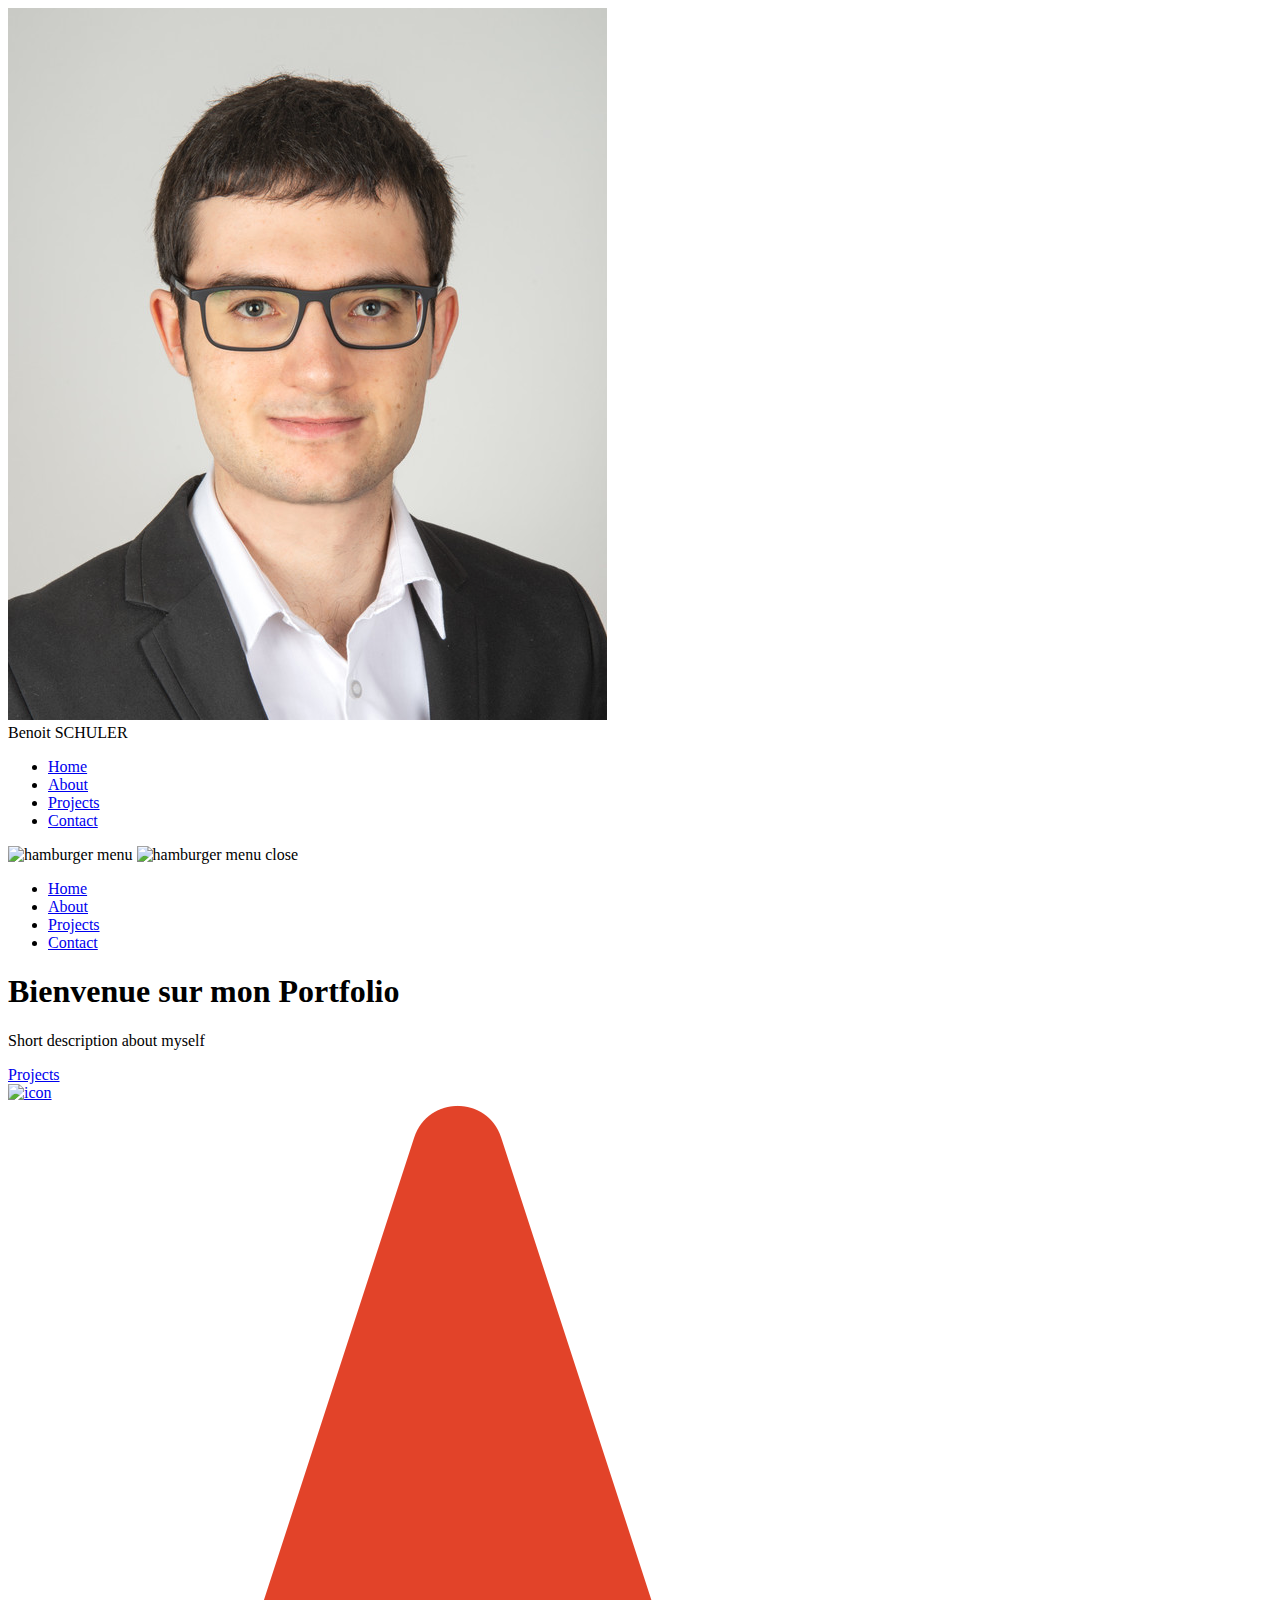
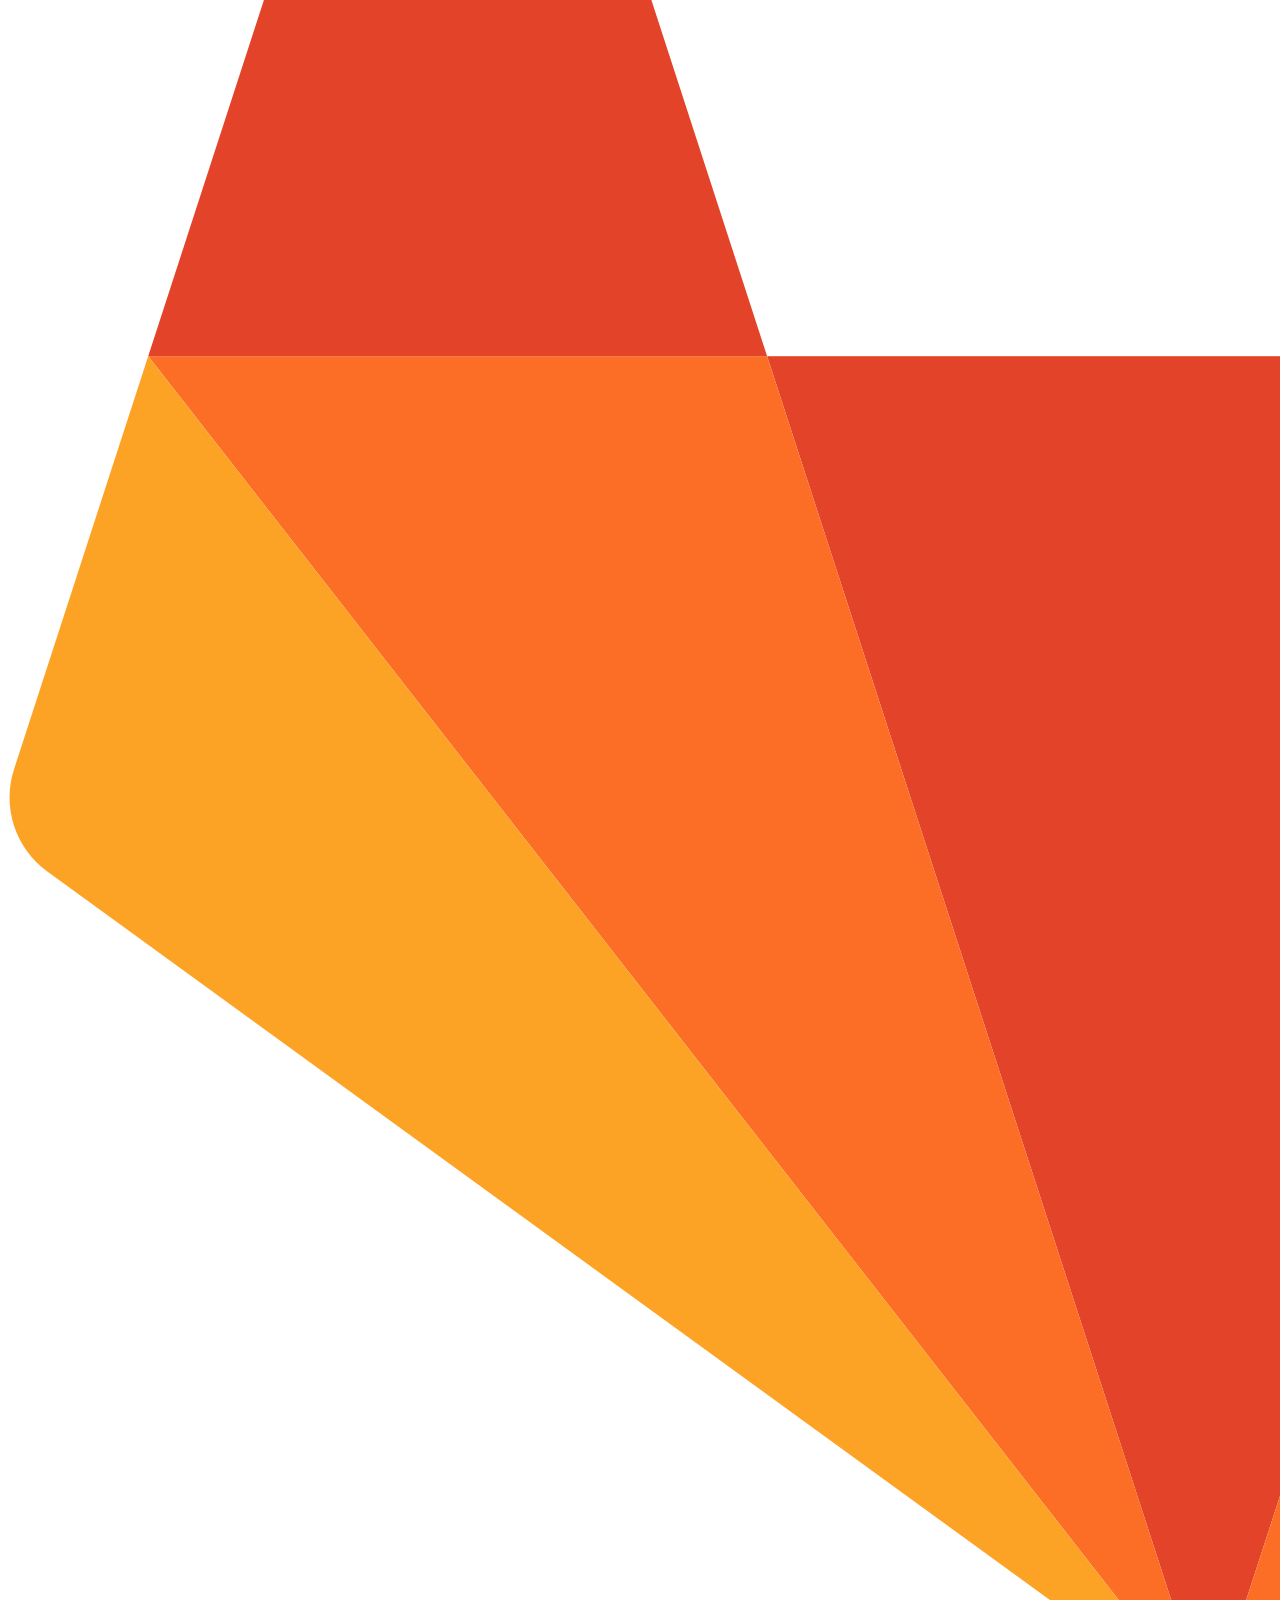
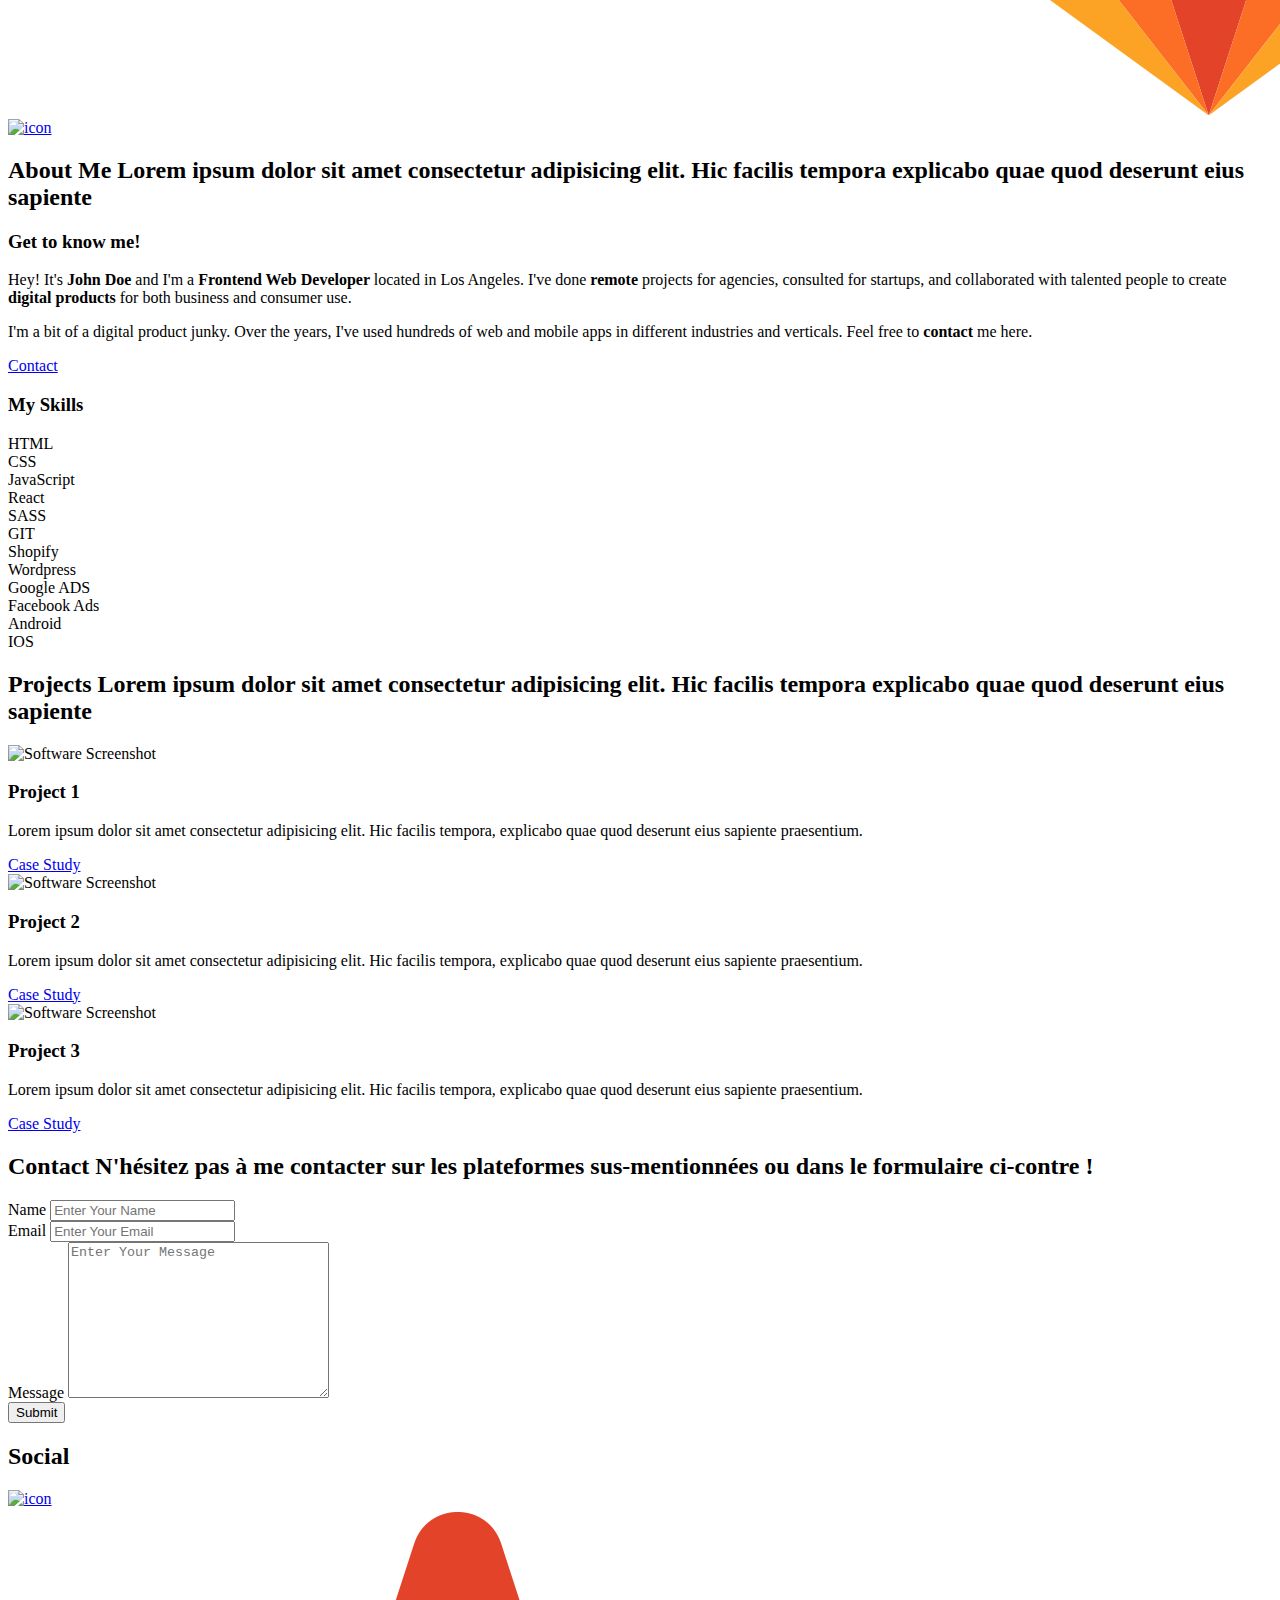
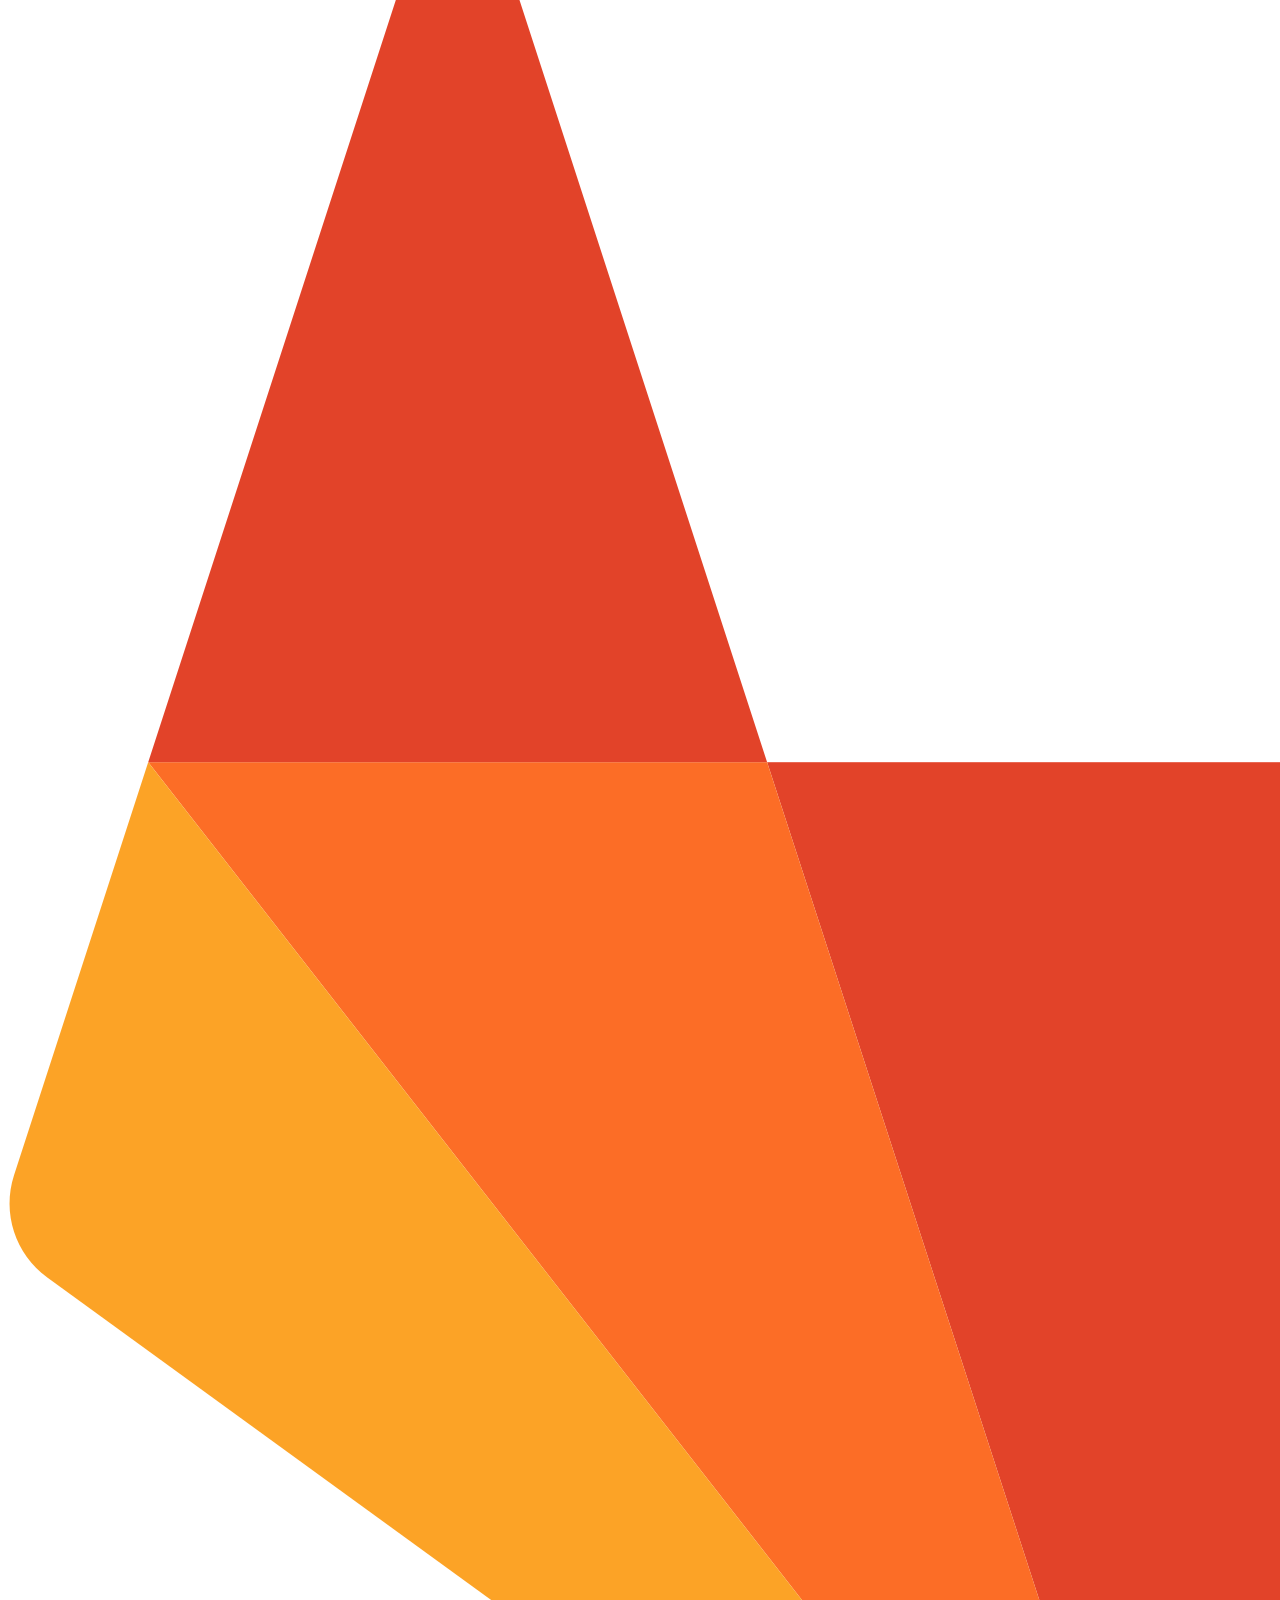
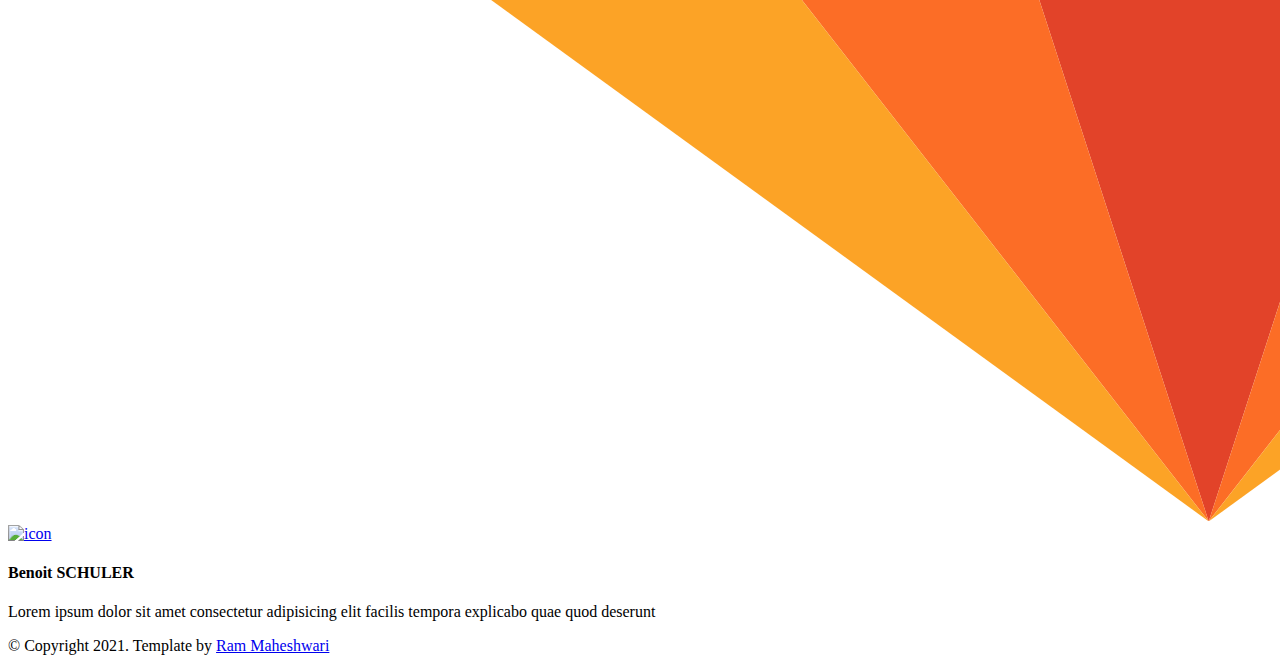
==== index.html @ 52de77e7 "Retrieve images" ====
<!DOCTYPE html>
<html lang="en">
  <head>
    <meta charset="UTF-8" />
    <meta name="viewport" content="width=device-width, initial-scale=1.0" />
    <meta http-equiv="X-UA-Compatible" content="ie=edge" />
    <title>Dopefolio</title>
    <meta name="description" content="Portfolio Template for Developer" />

    <link rel="stylesheet" href="css/style.css" />

    <link rel="preconnect" href="https://fonts.googleapis.com" />
    <link rel="preconnect" href="https://fonts.gstatic.com" crossorigin />
    <link
      href="https://fonts.googleapis.com/css2?family=Source+Sans+Pro:wght@400;600;700;900&display=swap"
      rel="stylesheet"
    />
  </head>
  <body>
    <header class="header">
      <div class="header__content">
        <div class="header__logo-container">
          <div class="header__logo-img-cont">
            <img
              src="./assets/png/benoit-schuler.png"
              alt="Ram Maheshwari Logo Image"
              class="header__logo-img"
            />
          </div>
          <span class="header__logo-sub">Benoit SCHULER</span>
        </div>
        <div class="header__main">
          <ul class="header__links">
            <li class="header__link-wrapper">
              <a href="./index.html" class="header__link"> Home </a>
            </li>
            <li class="header__link-wrapper">
              <a href="./index.html#about" class="header__link">About </a>
            </li>
            <li class="header__link-wrapper">
              <a href="./index.html#projects" class="header__link">
                Projects
              </a>
            </li>
            <li class="header__link-wrapper">
              <a href="./index.html#contact" class="header__link"> Contact </a>
            </li>
          </ul>
          <div class="header__main-ham-menu-cont">
            <img
              src="./assets/svg/ham-menu.svg"
              alt="hamburger menu"
              class="header__main-ham-menu"
            />
            <img
              src="./assets/svg/ham-menu-close.svg"
              alt="hamburger menu close"
              class="header__main-ham-menu-close d-none"
            />
          </div>
        </div>
      </div>
      <div class="header__sm-menu">
        <div class="header__sm-menu-content">
          <ul class="header__sm-menu-links">
            <li class="header__sm-menu-link">
              <a href="./index.html"> Home </a>
            </li>

            <li class="header__sm-menu-link">
              <a href="./index.html#about"> About </a>
            </li>

            <li class="header__sm-menu-link">
              <a href="./index.html#projects"> Projects </a>
            </li>

            <li class="header__sm-menu-link">
              <a href="./index.html#contact"> Contact </a>
            </li>
          </ul>
        </div>
      </div>
    </header>
    <section class="home-hero">
      <div class="home-hero__content">
        <h1 class="heading-primary">Bienvenue sur mon Portfolio</h1>
        <div class="home-hero__info">
          <p class="text-primary">
            Short description about myself
          </p>
        </div>
        <div class="home-hero__cta">
          <a href="./#projects" class="btn btn--bg">Projects</a>
        </div>
      </div>
      <div class="home-hero__socials">
        <div class="home-hero__social">
          <a href="https://www.linkedin.com/in/benoit-schuler/" class="home-hero__social-icon-link">
            <img
              src="./assets/png/linkedin-ico.png"
              alt="icon"
              class="home-hero__social-icon"
            />
          </a>
        </div>
        <div class="home-hero__social">
          <a href="https://gitlab.com/bschuler" class="home-hero__social-icon-link">
            <img
              src="./assets/png/gitlab-ico.png"
              alt="icon"
              class="home-hero__social-icon"
            />
          </a>
        </div>
        <div class="home-hero__social">
          <a href="https://github.com/Dracosinus" class="home-hero__social-icon-link">
            <img
              src="./assets/png/github-ico.png"
              alt="icon"
              class="home-hero__social-icon"
            />
          </a>
        </div>                  
      </div>
      <div class="home-hero__mouse-scroll-cont">
        <div class="mouse"></div>
      </div>
    </section>
    <section id="about" class="about sec-pad">
      <div class="main-container">
        <h2 class="heading heading-sec heading-sec__mb-med">
          <span class="heading-sec__main">About Me</span>
          <span class="heading-sec__sub">
            Lorem ipsum dolor sit amet consectetur adipisicing elit. Hic facilis
            tempora explicabo quae quod deserunt eius sapiente
          </span>
        </h2>
        <div class="about__content">
          <div class="about__content-main">
            <h3 class="about__content-title">Get to know me!</h3>
            <div class="about__content-details">
              <p class="about__content-details-para">
                Hey! It's
                <strong>John Doe</strong>
                and I'm a <strong> Frontend Web Developer </strong> located in
                Los Angeles. I've done
                <strong> remote </strong>
                projects for agencies, consulted for startups, and collaborated
                with talented people to create
                <strong>digital products </strong>
                for both business and consumer use.
              </p>
              <p class="about__content-details-para">
                I'm a bit of a digital product junky. Over the years, I've used
                hundreds of web and mobile apps in different industries and
                verticals. Feel free to
                <strong>contact</strong> me here.
              </p>
            </div>
            <a href="./#contact" class="btn btn--med btn--theme dynamicBgClr"
              >Contact</a
            >
          </div>
          <div class="about__content-skills">
            <h3 class="about__content-title">My Skills</h3>
            <div class="skills">
              <div class="skills__skill">HTML</div>
              <div class="skills__skill">CSS</div>
              <div class="skills__skill">JavaScript</div>
              <div class="skills__skill">React</div>
              <div class="skills__skill">SASS</div>
              <div class="skills__skill">GIT</div>
              <div class="skills__skill">Shopify</div>
              <div class="skills__skill">Wordpress</div>
              <div class="skills__skill">Google ADS</div>
              <div class="skills__skill">Facebook Ads</div>
              <div class="skills__skill">Android</div>
              <div class="skills__skill">IOS</div>
            </div>
          </div>
        </div>
      </div>
    </section>
    <section id="projects" class="projects sec-pad">
      <div class="main-container">
        <h2 class="heading heading-sec heading-sec__mb-bg">
          <span class="heading-sec__main">Projects</span>
          <span class="heading-sec__sub">
            Lorem ipsum dolor sit amet consectetur adipisicing elit. Hic facilis
            tempora explicabo quae quod deserunt eius sapiente
          </span>
        </h2>

        <div class="projects__content">
          <div class="projects__row">
            <div class="projects__row-img-cont">
              <img
                src="./assets/jpeg/project-mockup-example.jpeg"
                alt="Software Screenshot"
                class="projects__row-img"
                loading="lazy"
              />
            </div>
            <div class="projects__row-content">
              <h3 class="projects__row-content-title">Project 1</h3>
              <p class="projects__row-content-desc">
                Lorem ipsum dolor sit amet consectetur adipisicing elit. Hic
                facilis tempora, explicabo quae quod deserunt eius sapiente
                praesentium.
              </p>
              <a
                href="./project-1.html"
                class="btn btn--med btn--theme dynamicBgClr"
                target="_blank"
                >Case Study</a
              >
            </div>
          </div>
          <div class="projects__row">
            <div class="projects__row-img-cont">
              <img
                src="./assets/jpeg/project-mockup-example.jpeg"
                alt="Software Screenshot"
                class="projects__row-img"
                loading="lazy"
              />
            </div>
            <div class="projects__row-content">
              <h3 class="projects__row-content-title">Project 2</h3>
              <p class="projects__row-content-desc">
                Lorem ipsum dolor sit amet consectetur adipisicing elit. Hic
                facilis tempora, explicabo quae quod deserunt eius sapiente
                praesentium.
              </p>
              <a
                href="./project-2.html"
                class="btn btn--med btn--theme dynamicBgClr"
                target="_blank"
                >Case Study</a
              >
            </div>
          </div>
          <div class="projects__row">
            <div class="projects__row-img-cont">
              <img
                src="./assets/jpeg/project-mockup-example.jpeg"
                alt="Software Screenshot"
                class="projects__row-img"
                loading="lazy"
              />
            </div>
            <div class="projects__row-content">
              <h3 class="projects__row-content-title">Project 3</h3>
              <p class="projects__row-content-desc">
                Lorem ipsum dolor sit amet consectetur adipisicing elit. Hic
                facilis tempora, explicabo quae quod deserunt eius sapiente
                praesentium.
              </p>
              <a
                href="./project-3.html"
                class="btn btn--med btn--theme dynamicBgClr"
                target="_blank"
                >Case Study</a
              >
            </div>
          </div>
        </div>
      </div>
    </section>
    <section id="contact" class="contact sec-pad dynamicBg">
      <div class="main-container">
        <h2 class="heading heading-sec heading-sec__mb-med">
          <span class="heading-sec__main heading-sec__main--lt">Contact</span>
          <span class="heading-sec__sub heading-sec__sub--lt">
            N'hésitez pas à me contacter sur les plateformes sus-mentionnées ou dans le formulaire ci-contre !
          </span>
        </h2>
        <div class="contact__form-container">
          <form action="#" class="contact__form">
            <div class="contact__form-field">
              <label class="contact__form-label" for="name">Name</label>
              <input
                required
                placeholder="Enter Your Name"
                type="text"
                class="contact__form-input"
                name="name"
                id="name"
              />
            </div>
            <div class="contact__form-field">
              <label class="contact__form-label" for="email">Email</label>
              <input
                required
                placeholder="Enter Your Email"
                type="text"
                class="contact__form-input"
                name="email"
                id="email"
              />
            </div>
            <div class="contact__form-field">
              <label class="contact__form-label" for="message">Message</label>
              <textarea
                required
                cols="30"
                rows="10"
                class="contact__form-input"
                placeholder="Enter Your Message"
                name="message"
                id="message"
              ></textarea>
            </div>
            <button type="submit" class="btn btn--theme contact__btn">
              Submit
            </button>
          </form>
        </div>
      </div>
    </section>
    <footer class="main-footer">
      <div class="main-container">
        <div class="main-footer__upper">
          <div class="main-footer__row main-footer__row-1">
            <h2 class="heading heading-sm main-footer__heading-sm">
              <span>Social</span>
            </h2>
            <div class="main-footer__social-cont">
              <a target="_blank" rel="noreferrer" href="https://www.linkedin.com/in/benoit-schuler/">
                <img
                  class="main-footer__icon"
                  src="./assets/png/linkedin-ico.png"
                  alt="icon"
                />
              </a>
              <a target="_blank" rel="noreferrer" href="https://gitlab.com/bschuler">
                <img
                  class="main-footer__icon"
                  src="./assets/png/gitlab-ico.png"
                  alt="icon"
                />
              </a>
              <a target="_blank" rel="noreferrer" href="https://github.com/Dracosinus">
                <img
                  class="main-footer__icon"
                  src="./assets/png/github-ico.png"
                  alt="icon"
                />
              </a>
            </div>
          </div>
          <div class="main-footer__row main-footer__row-2">
            <h4 class="heading heading-sm text-lt">Benoit SCHULER</h4>
            <p class="main-footer__short-desc">
              Lorem ipsum dolor sit amet consectetur adipisicing elit facilis
              tempora explicabo quae quod deserunt
            </p>
          </div>
        </div>

        <!-- If you give me some credit or shoutout here by linking to my website, then it will be a big thing for me and will help me a lot :) -->
        <div class="main-footer__lower">
          &copy; Copyright 2021. Template by
          <a rel="noreferrer" target="_blank" href="https://rammaheshwari.com"
            >Ram Maheshwari</a
          >
        </div>
      </div>
    </footer>

    <script src="./index.js"></script>
  </body>
</html>
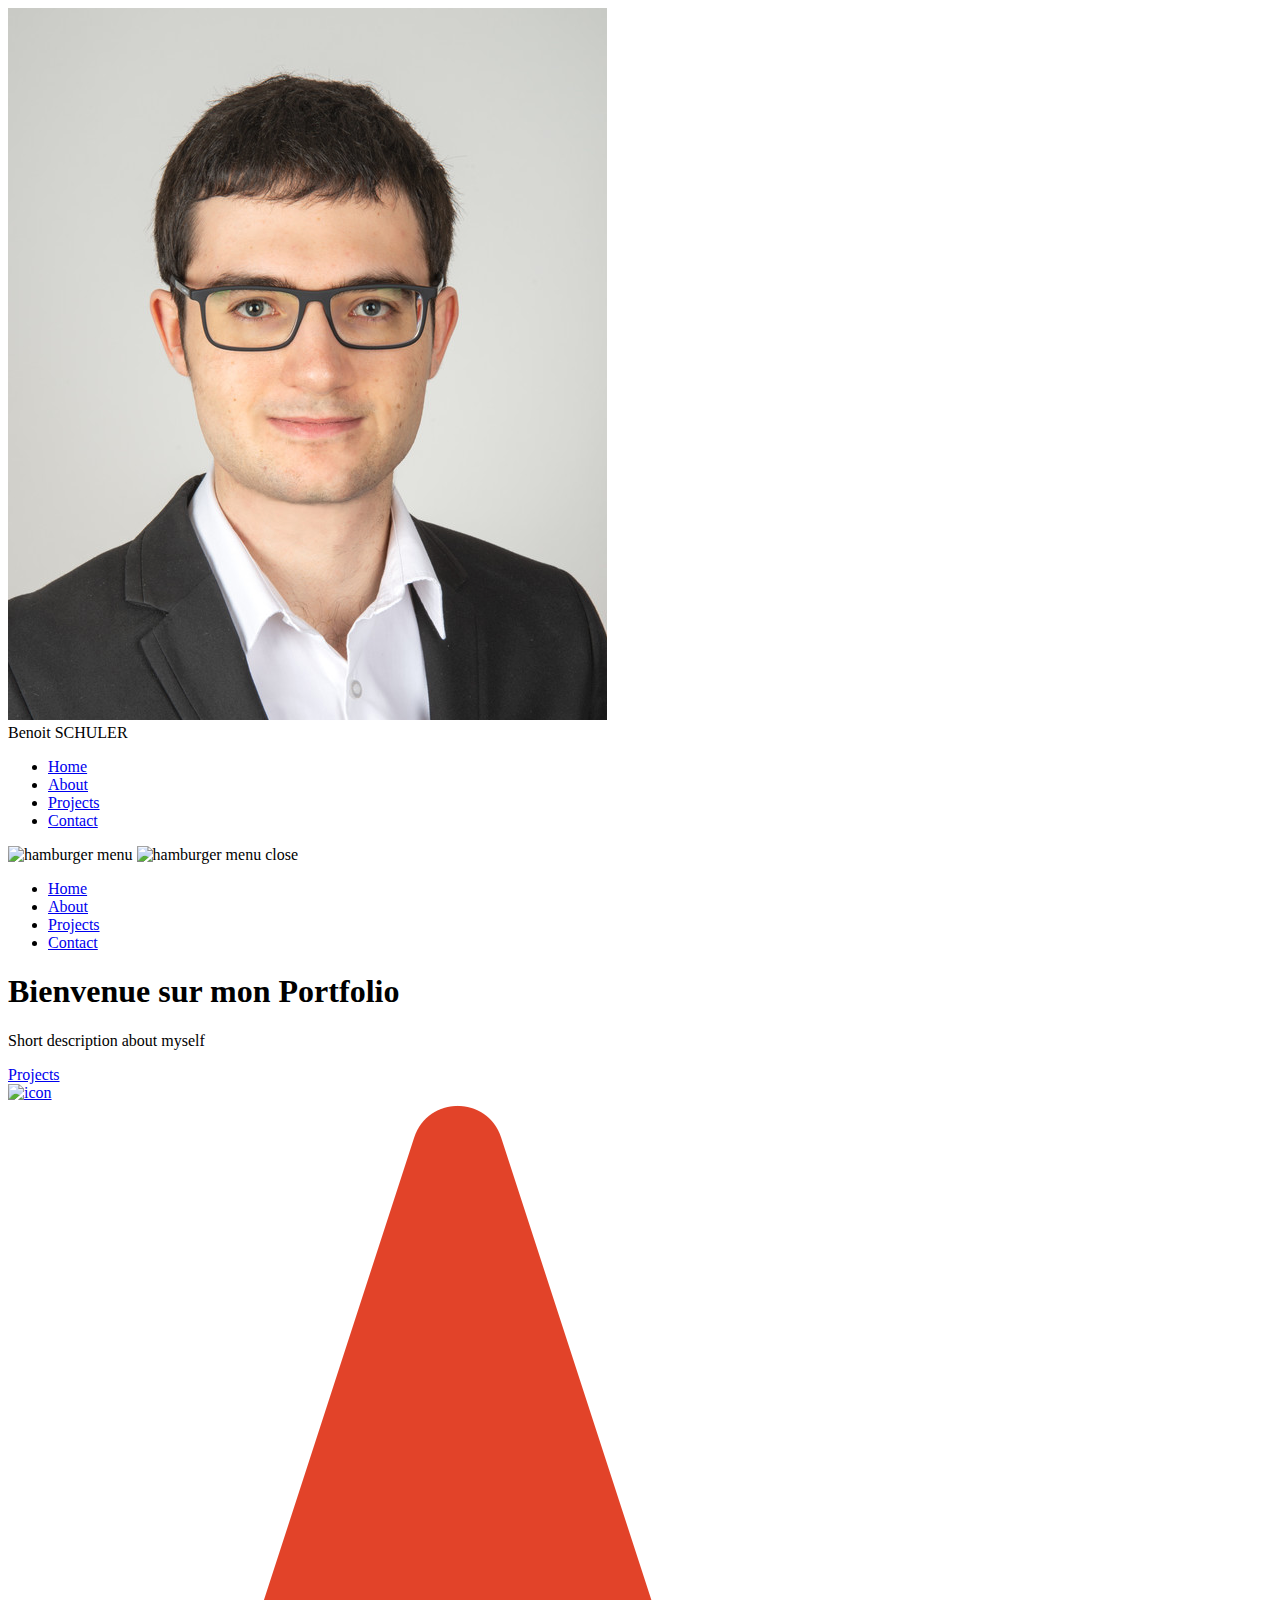
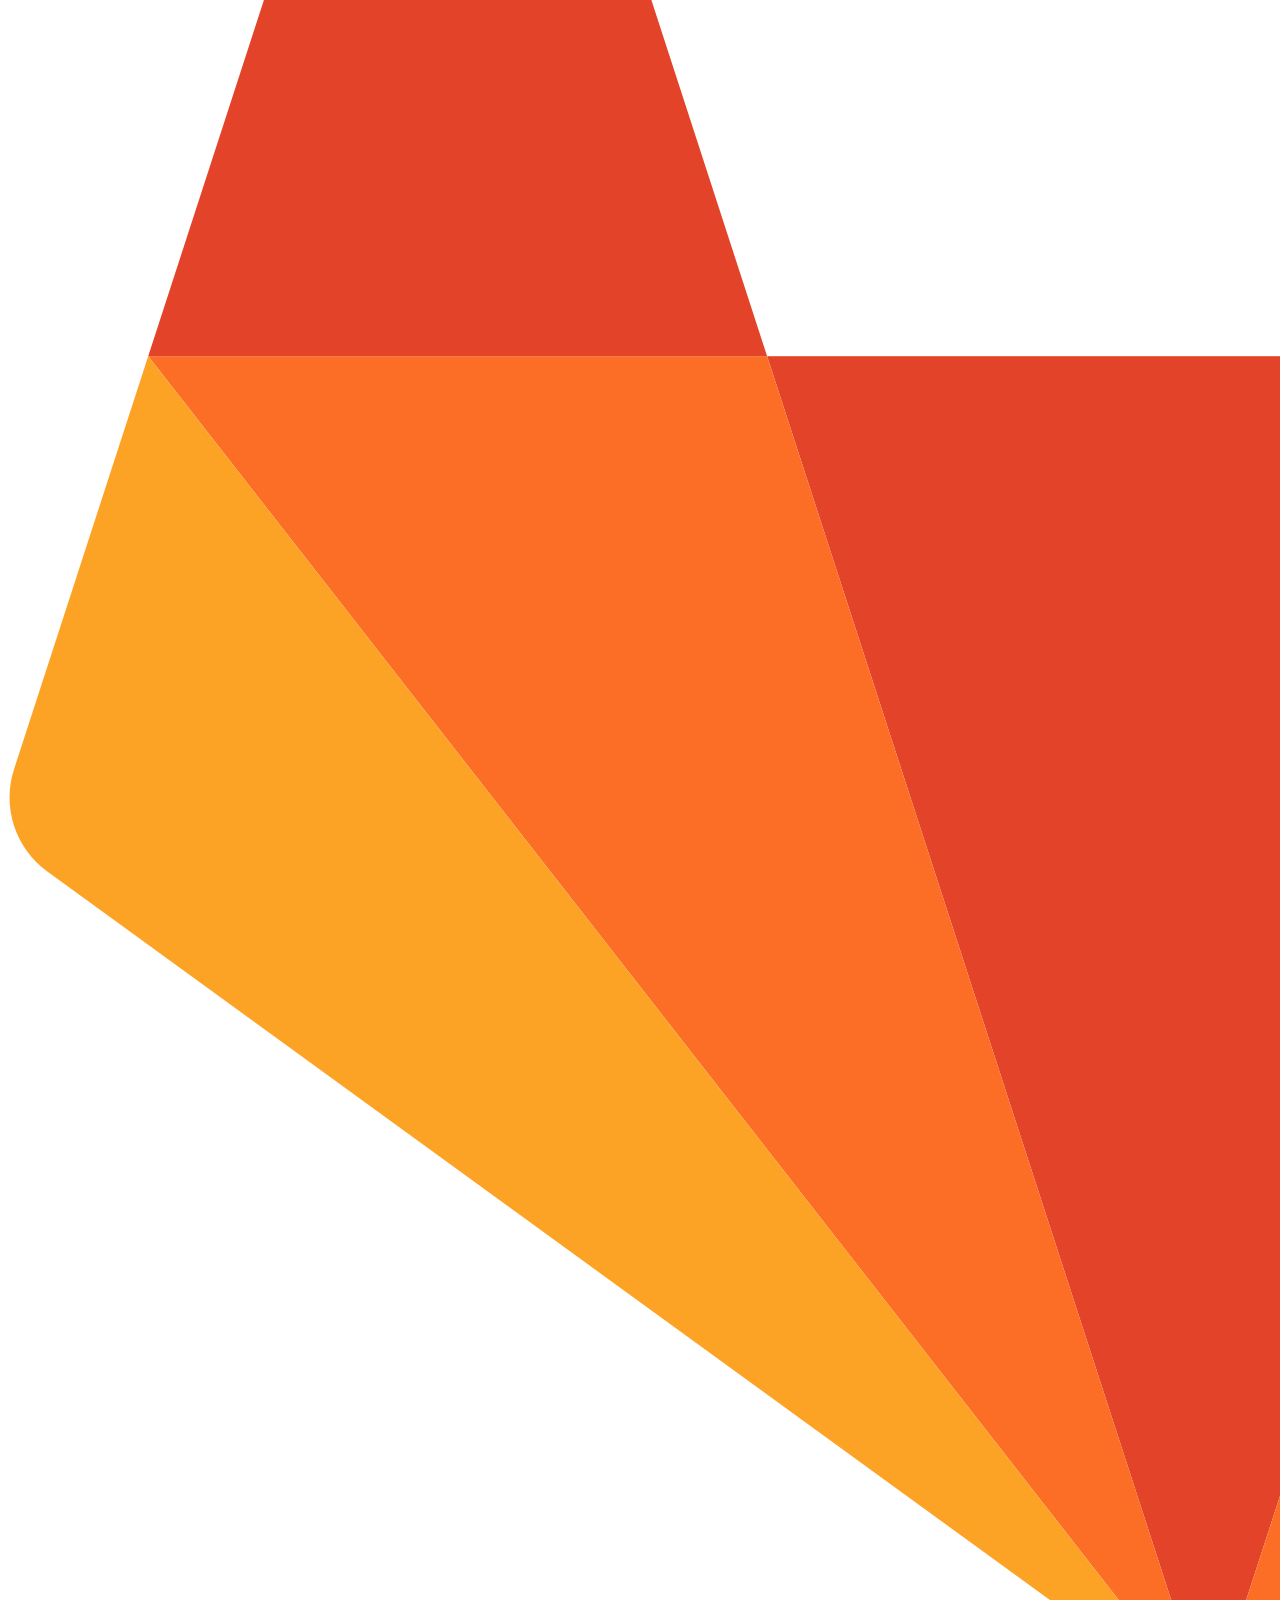
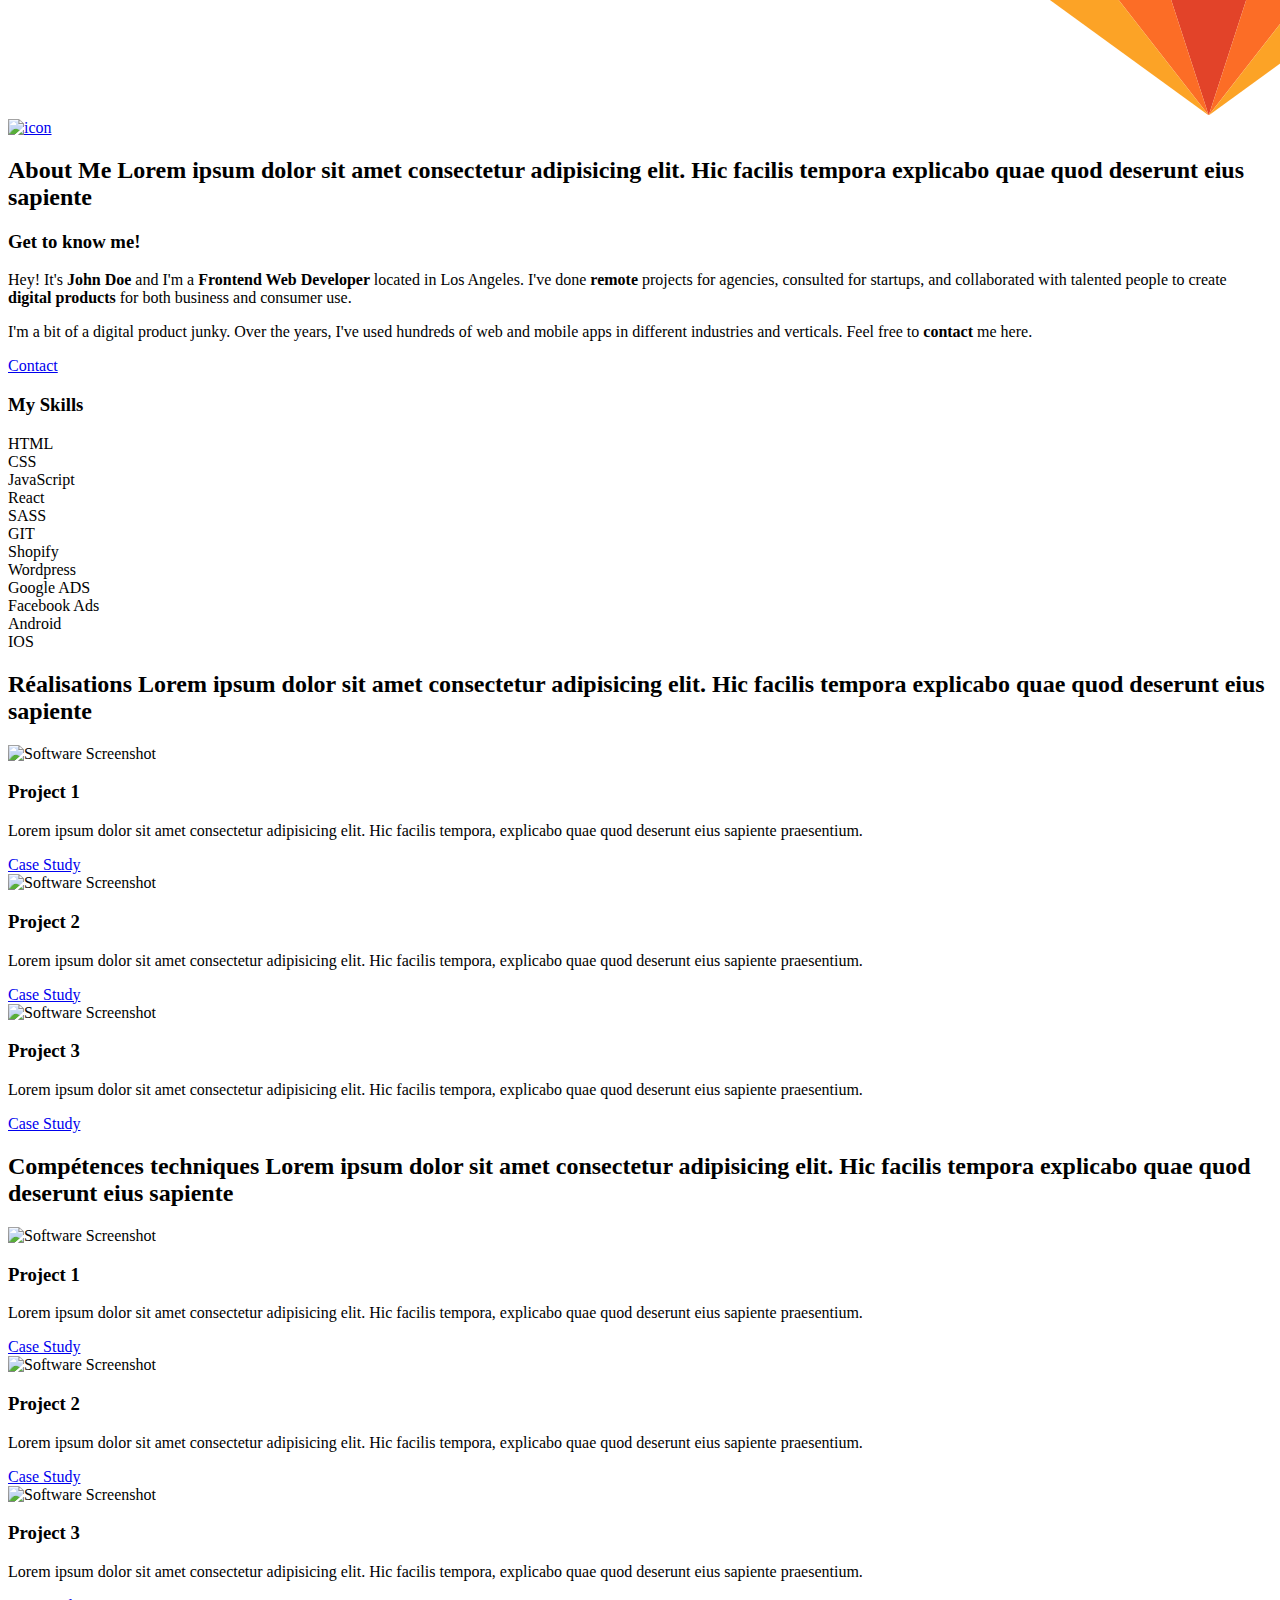
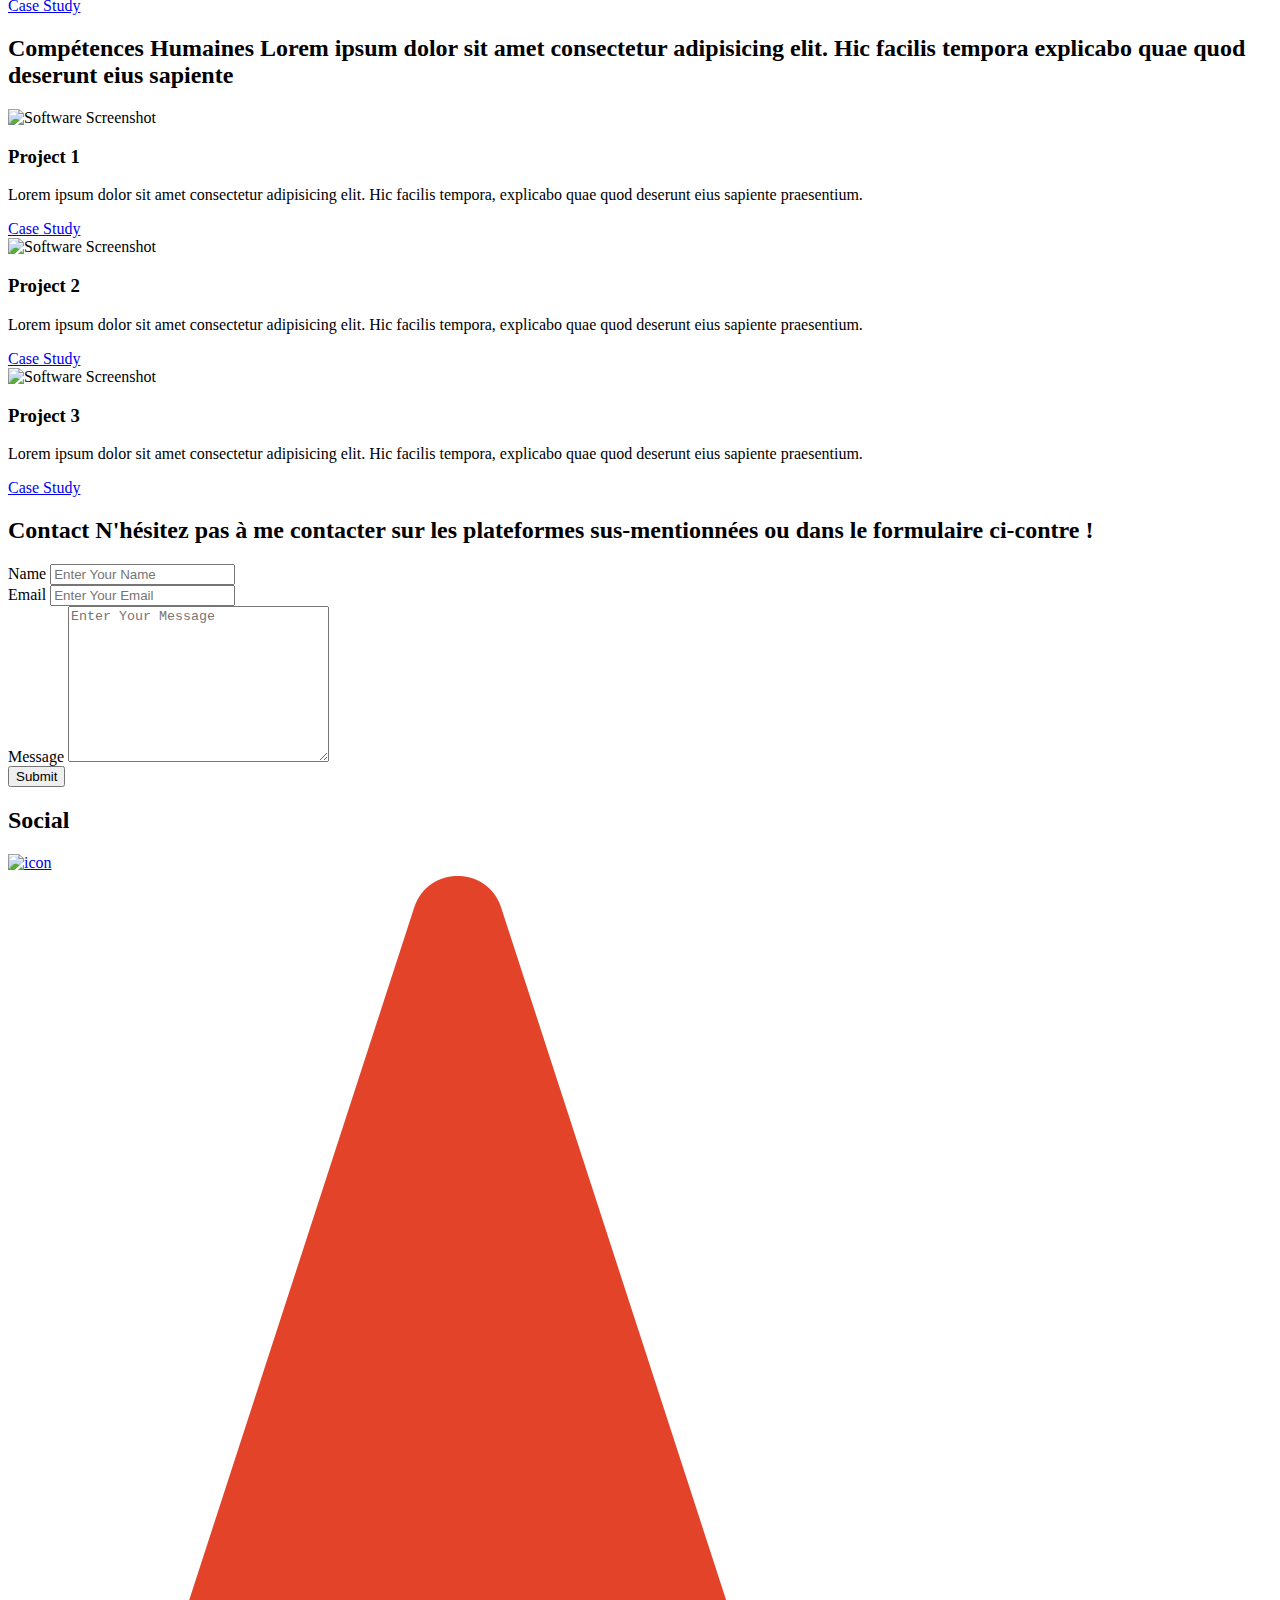
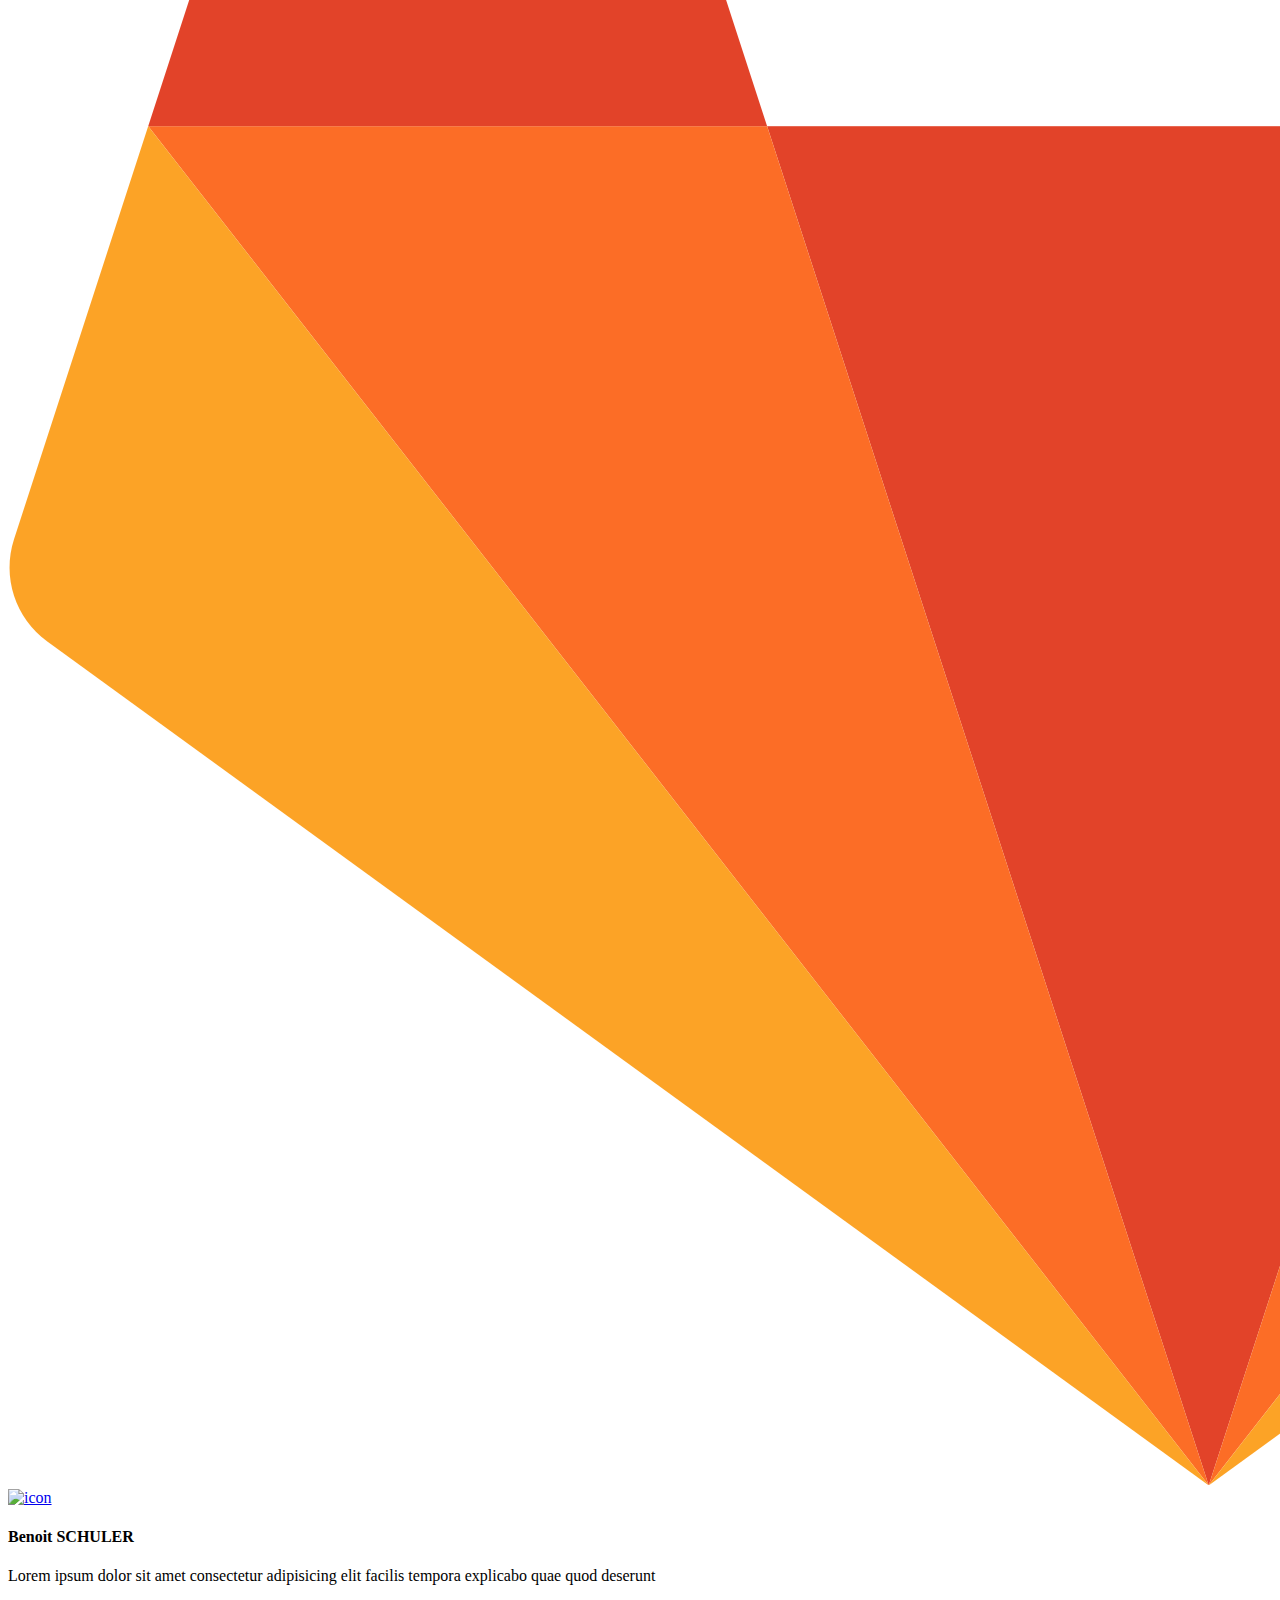
==== commit 11fd743d: "Add files for abilities" ====
--- a/index.html
+++ b/index.html
@@ -121,7 +121,7 @@
               class="home-hero__social-icon"
             />
           </a>
-        </div>                  
+        </div>
       </div>
       <div class="home-hero__mouse-scroll-cont">
         <div class="mouse"></div>
@@ -182,16 +182,16 @@
         </div>
       </div>
     </section>
+
     <section id="projects" class="projects sec-pad">
       <div class="main-container">
         <h2 class="heading heading-sec heading-sec__mb-bg">
-          <span class="heading-sec__main">Projects</span>
+          <span class="heading-sec__main">Réalisations</span>
           <span class="heading-sec__sub">
             Lorem ipsum dolor sit amet consectetur adipisicing elit. Hic facilis
             tempora explicabo quae quod deserunt eius sapiente
           </span>
         </h2>
-
         <div class="projects__content">
           <div class="projects__row">
             <div class="projects__row-img-cont">
@@ -259,6 +259,178 @@
               </p>
               <a
                 href="./project-3.html"
+                class="btn btn--med btn--theme dynamicBgClr"
+                target="_blank"
+                >Case Study</a
+              >
+            </div>
+          </div>
+        </div>
+      </div>
+    </section>
+
+    <section id="cpttech" class="projects sec-pad">
+      <div class="main-container">
+        <h2 class="heading heading-sec heading-sec__mb-bg">
+          <span class="heading-sec__main">Compétences techniques</span>
+          <span class="heading-sec__sub">
+            Lorem ipsum dolor sit amet consectetur adipisicing elit. Hic facilis
+            tempora explicabo quae quod deserunt eius sapiente
+          </span>
+        </h2>
+        <div class="projects__content">
+          <div class="projects__row">
+            <div class="projects__row-img-cont">
+              <img
+                src="./assets/jpeg/project-mockup-example.jpeg"
+                alt="Software Screenshot"
+                class="projects__row-img"
+                loading="lazy"
+              />
+            </div>
+            <div class="projects__row-content">
+              <h3 class="projects__row-content-title">Project 1</h3>
+              <p class="projects__row-content-desc">
+                Lorem ipsum dolor sit amet consectetur adipisicing elit. Hic
+                facilis tempora, explicabo quae quod deserunt eius sapiente
+                praesentium.
+              </p>
+              <a
+                href="./cpttech-1.html"
+                class="btn btn--med btn--theme dynamicBgClr"
+                target="_blank"
+                >Case Study</a
+              >
+            </div>
+          </div>
+          <div class="projects__row">
+            <div class="projects__row-img-cont">
+              <img
+                src="./assets/jpeg/project-mockup-example.jpeg"
+                alt="Software Screenshot"
+                class="projects__row-img"
+                loading="lazy"
+              />
+            </div>
+            <div class="projects__row-content">
+              <h3 class="projects__row-content-title">Project 2</h3>
+              <p class="projects__row-content-desc">
+                Lorem ipsum dolor sit amet consectetur adipisicing elit. Hic
+                facilis tempora, explicabo quae quod deserunt eius sapiente
+                praesentium.
+              </p>
+              <a
+                href="./cpttech-2.html"
+                class="btn btn--med btn--theme dynamicBgClr"
+                target="_blank"
+                >Case Study</a
+              >
+            </div>
+          </div>
+          <div class="projects__row">
+            <div class="projects__row-img-cont">
+              <img
+                src="./assets/jpeg/project-mockup-example.jpeg"
+                alt="Software Screenshot"
+                class="projects__row-img"
+                loading="lazy"
+              />
+            </div>
+            <div class="projects__row-content">
+              <h3 class="projects__row-content-title">Project 3</h3>
+              <p class="projects__row-content-desc">
+                Lorem ipsum dolor sit amet consectetur adipisicing elit. Hic
+                facilis tempora, explicabo quae quod deserunt eius sapiente
+                praesentium.
+              </p>
+              <a
+                href="./cpttech-3.html"
+                class="btn btn--med btn--theme dynamicBgClr"
+                target="_blank"
+                >Case Study</a
+              >
+            </div>
+          </div>
+        </div>
+      </div>
+    </section>
+
+    <section id="cpthum" class="projects sec-pad">
+      <div class="main-container">
+        <h2 class="heading heading-sec heading-sec__mb-bg">
+          <span class="heading-sec__main">Compétences Humaines</span>
+          <span class="heading-sec__sub">
+            Lorem ipsum dolor sit amet consectetur adipisicing elit. Hic facilis
+            tempora explicabo quae quod deserunt eius sapiente
+          </span>
+        </h2>
+        <div class="projects__content">
+          <div class="projects__row">
+            <div class="projects__row-img-cont">
+              <img
+                src="./assets/jpeg/project-mockup-example.jpeg"
+                alt="Software Screenshot"
+                class="projects__row-img"
+                loading="lazy"
+              />
+            </div>
+            <div class="projects__row-content">
+              <h3 class="projects__row-content-title">Project 1</h3>
+              <p class="projects__row-content-desc">
+                Lorem ipsum dolor sit amet consectetur adipisicing elit. Hic
+                facilis tempora, explicabo quae quod deserunt eius sapiente
+                praesentium.
+              </p>
+              <a
+                href="./cpthum-1.html"
+                class="btn btn--med btn--theme dynamicBgClr"
+                target="_blank"
+                >Case Study</a
+              >
+            </div>
+          </div>
+          <div class="projects__row">
+            <div class="projects__row-img-cont">
+              <img
+                src="./assets/jpeg/project-mockup-example.jpeg"
+                alt="Software Screenshot"
+                class="projects__row-img"
+                loading="lazy"
+              />
+            </div>
+            <div class="projects__row-content">
+              <h3 class="projects__row-content-title">Project 2</h3>
+              <p class="projects__row-content-desc">
+                Lorem ipsum dolor sit amet consectetur adipisicing elit. Hic
+                facilis tempora, explicabo quae quod deserunt eius sapiente
+                praesentium.
+              </p>
+              <a
+                href="./cpthum-2.html"
+                class="btn btn--med btn--theme dynamicBgClr"
+                target="_blank"
+                >Case Study</a
+              >
+            </div>
+          </div>
+          <div class="projects__row">
+            <div class="projects__row-img-cont">
+              <img
+                src="./assets/jpeg/project-mockup-example.jpeg"
+                alt="Software Screenshot"
+                class="projects__row-img"
+                loading="lazy"
+              />
+            </div>
+            <div class="projects__row-content">
+              <h3 class="projects__row-content-title">Project 3</h3>
+              <p class="projects__row-content-desc">
+                Lorem ipsum dolor sit amet consectetur adipisicing elit. Hic
+                facilis tempora, explicabo quae quod deserunt eius sapiente
+                praesentium.
+              </p>
+              <a
+                href="./cpthum-3.html"
                 class="btn btn--med btn--theme dynamicBgClr"
                 target="_blank"
                 >Case Study</a
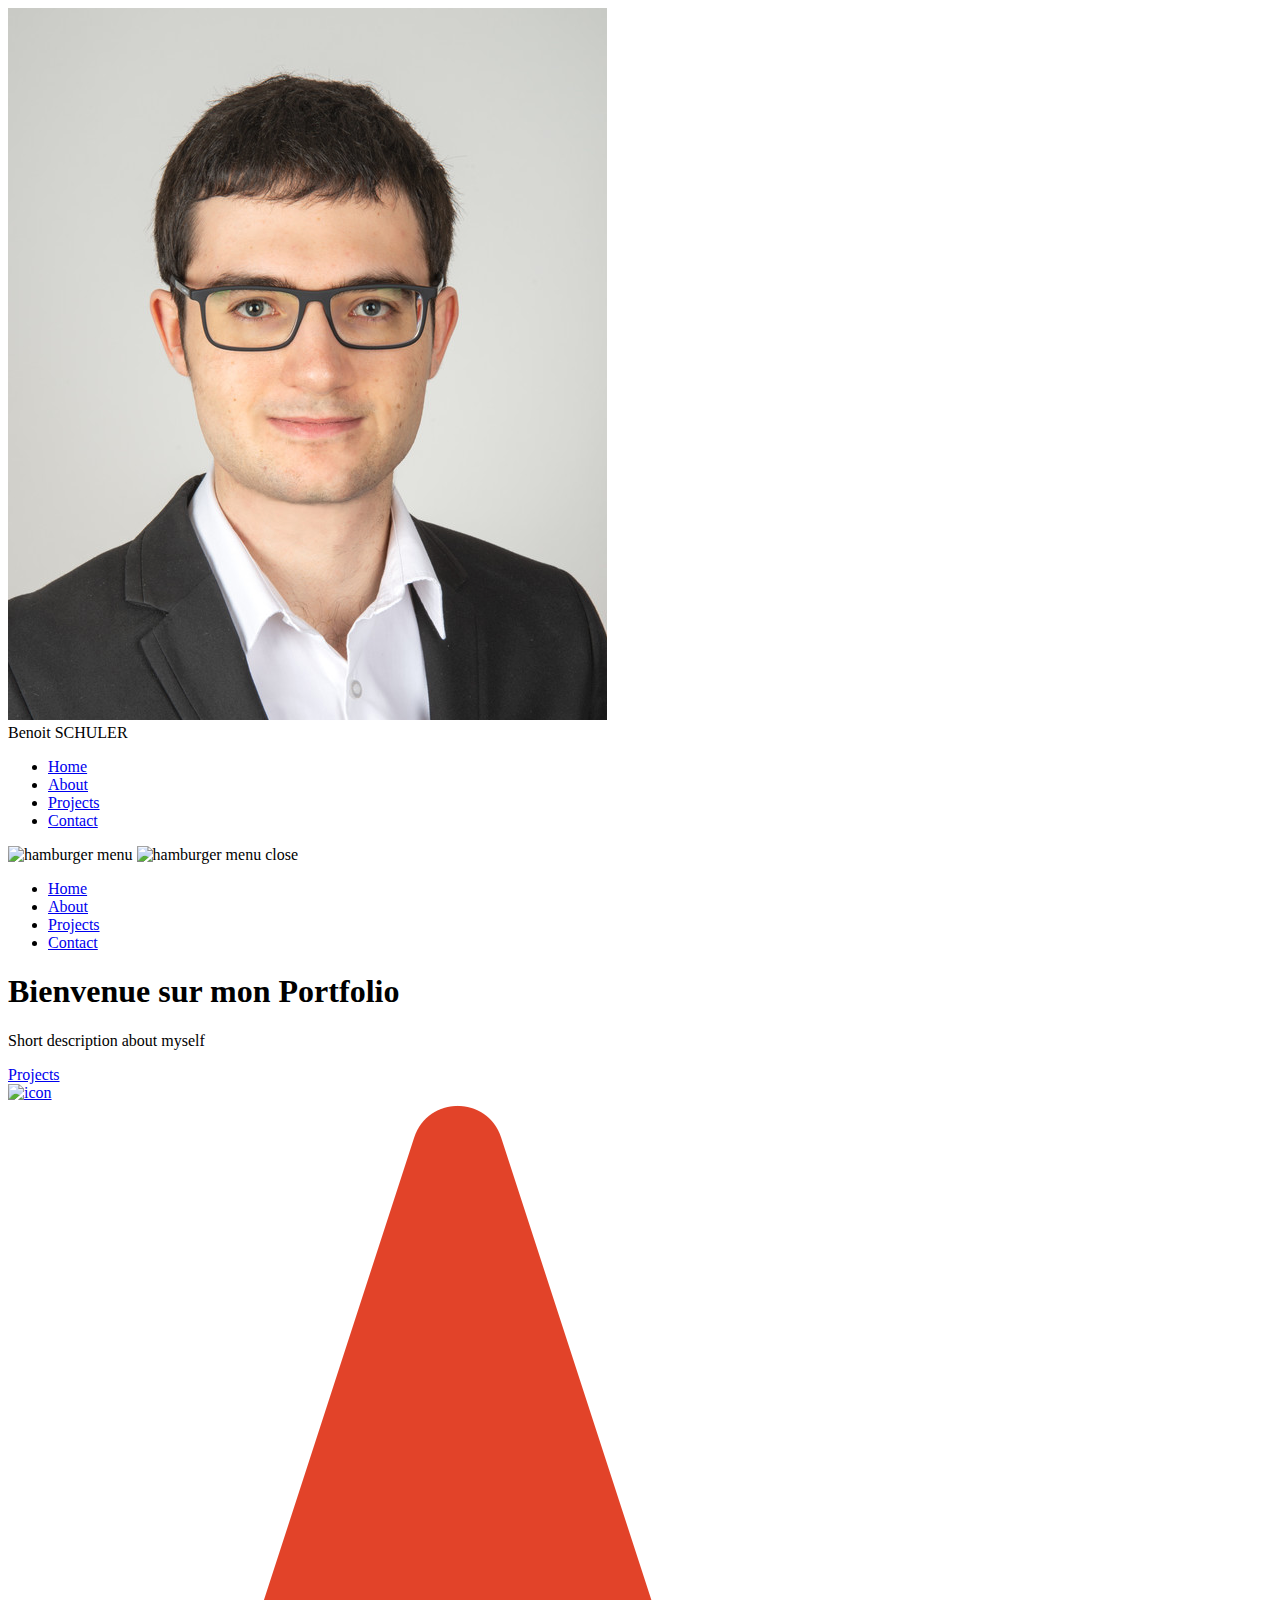
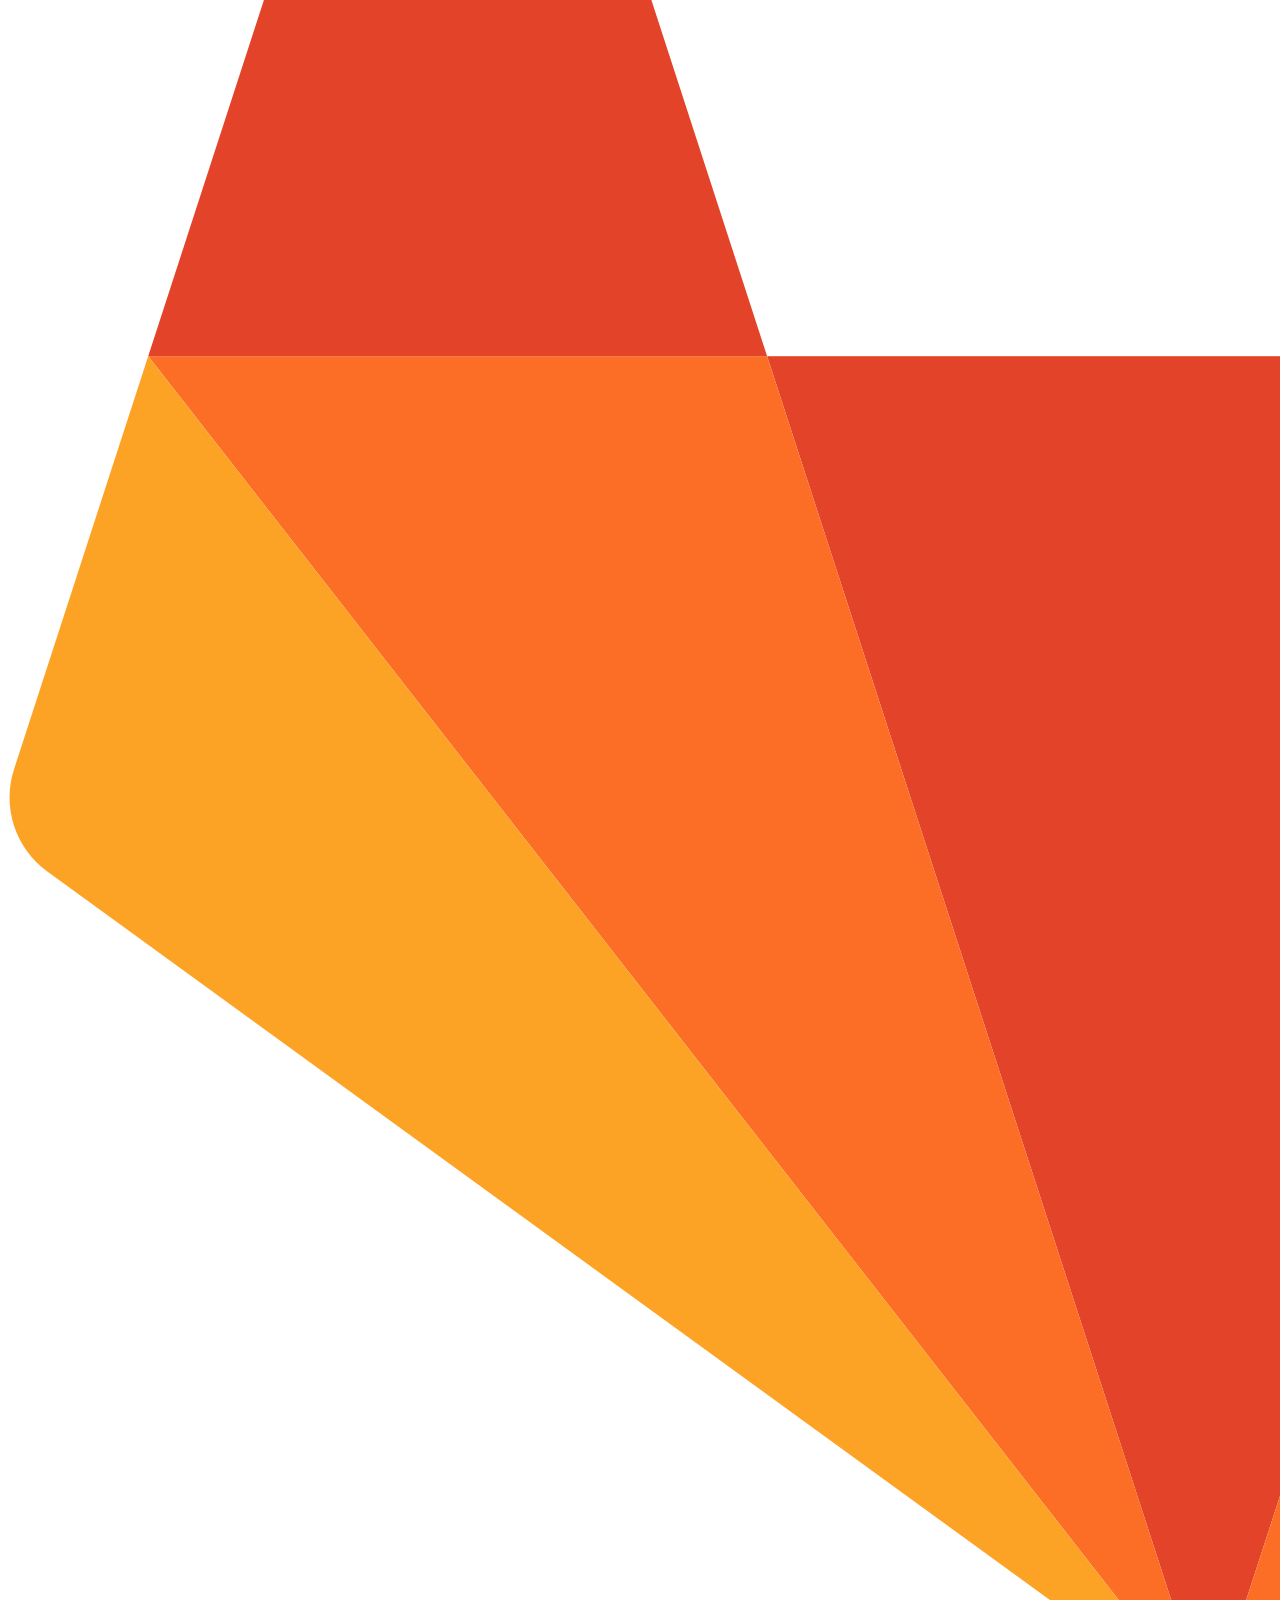
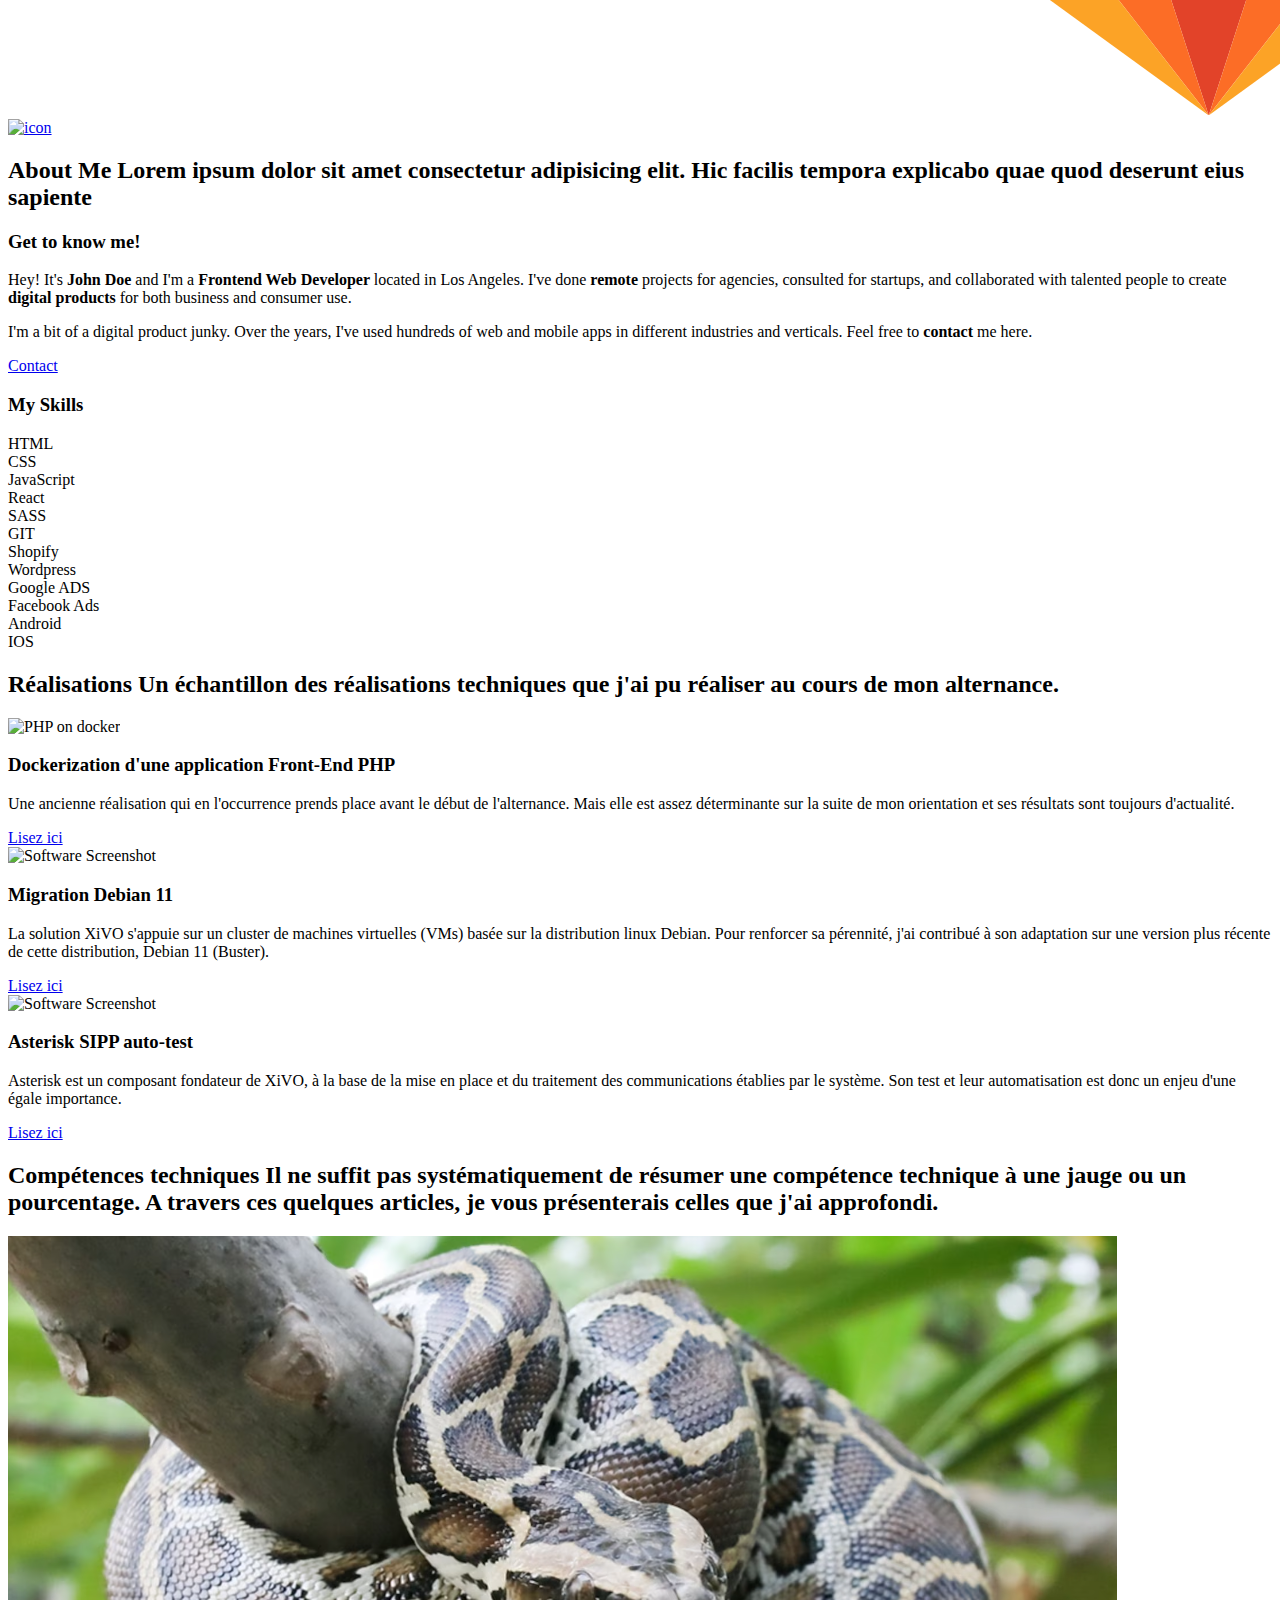
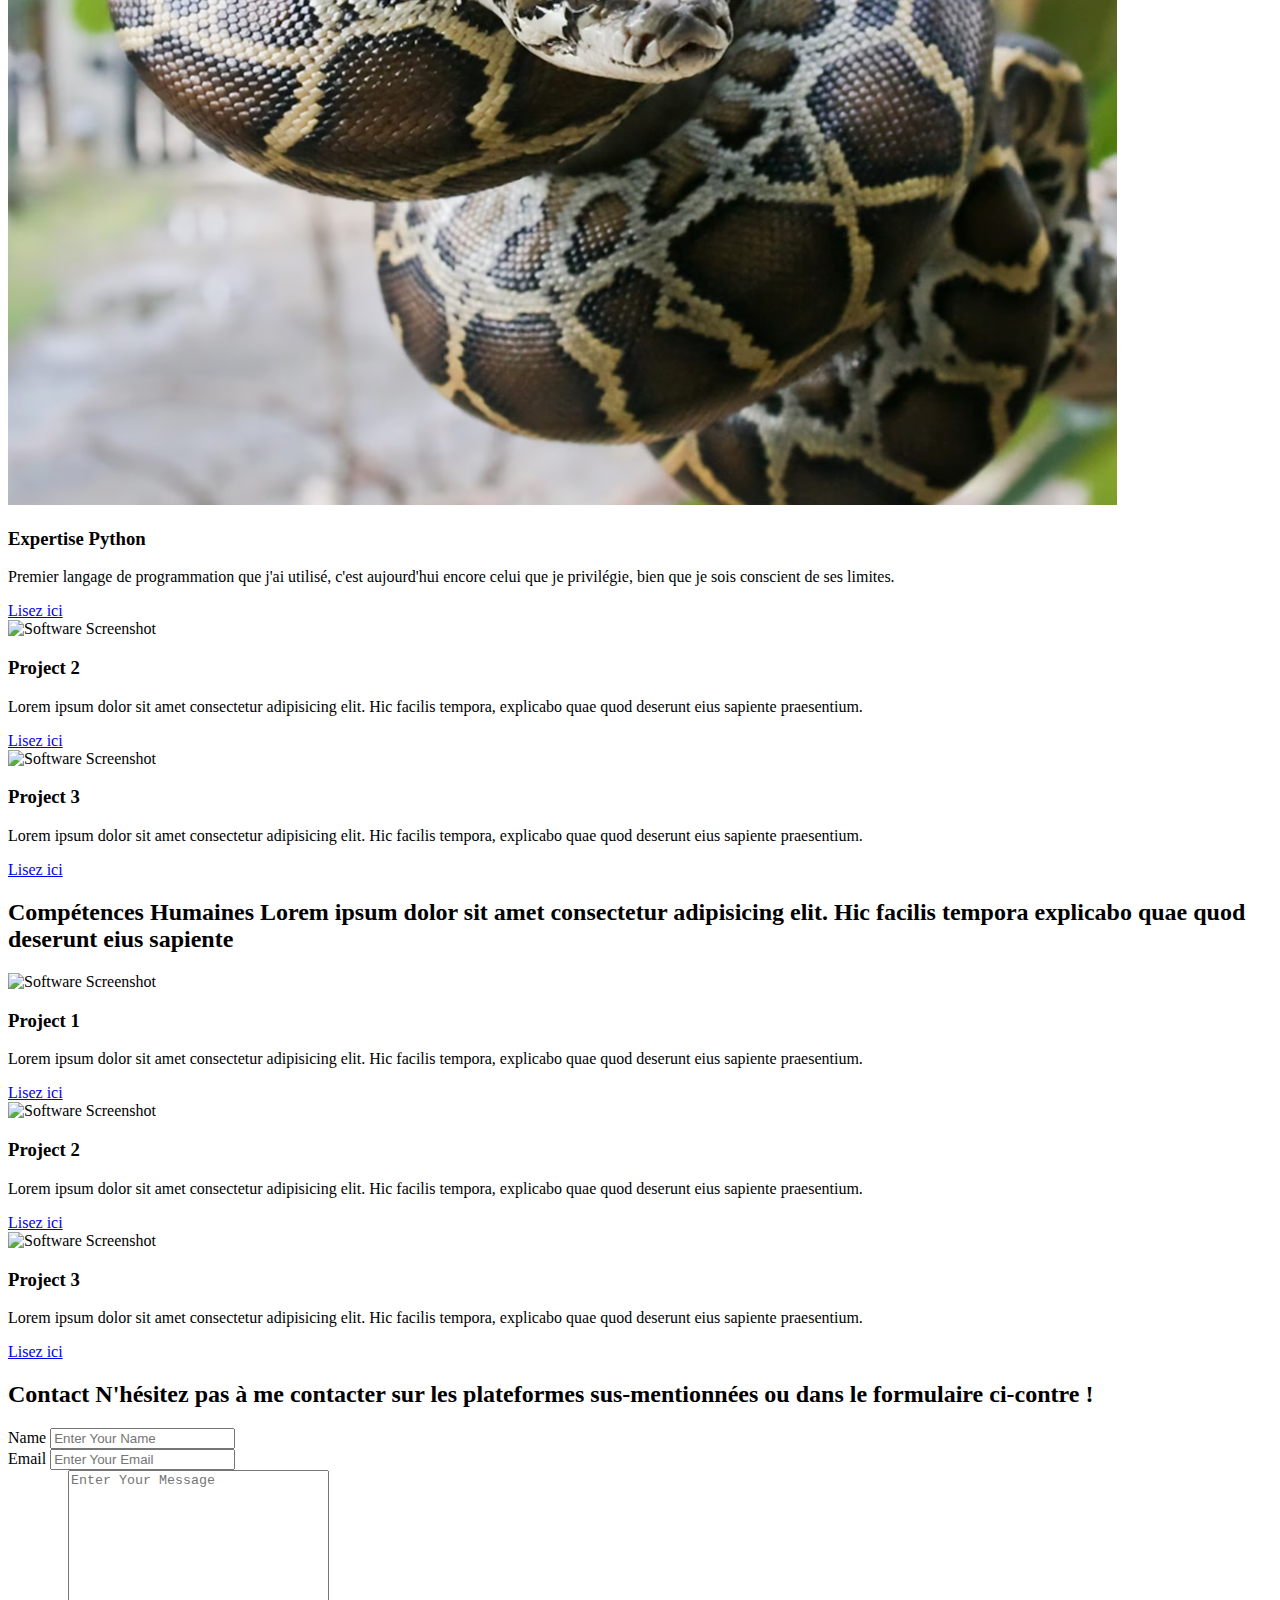
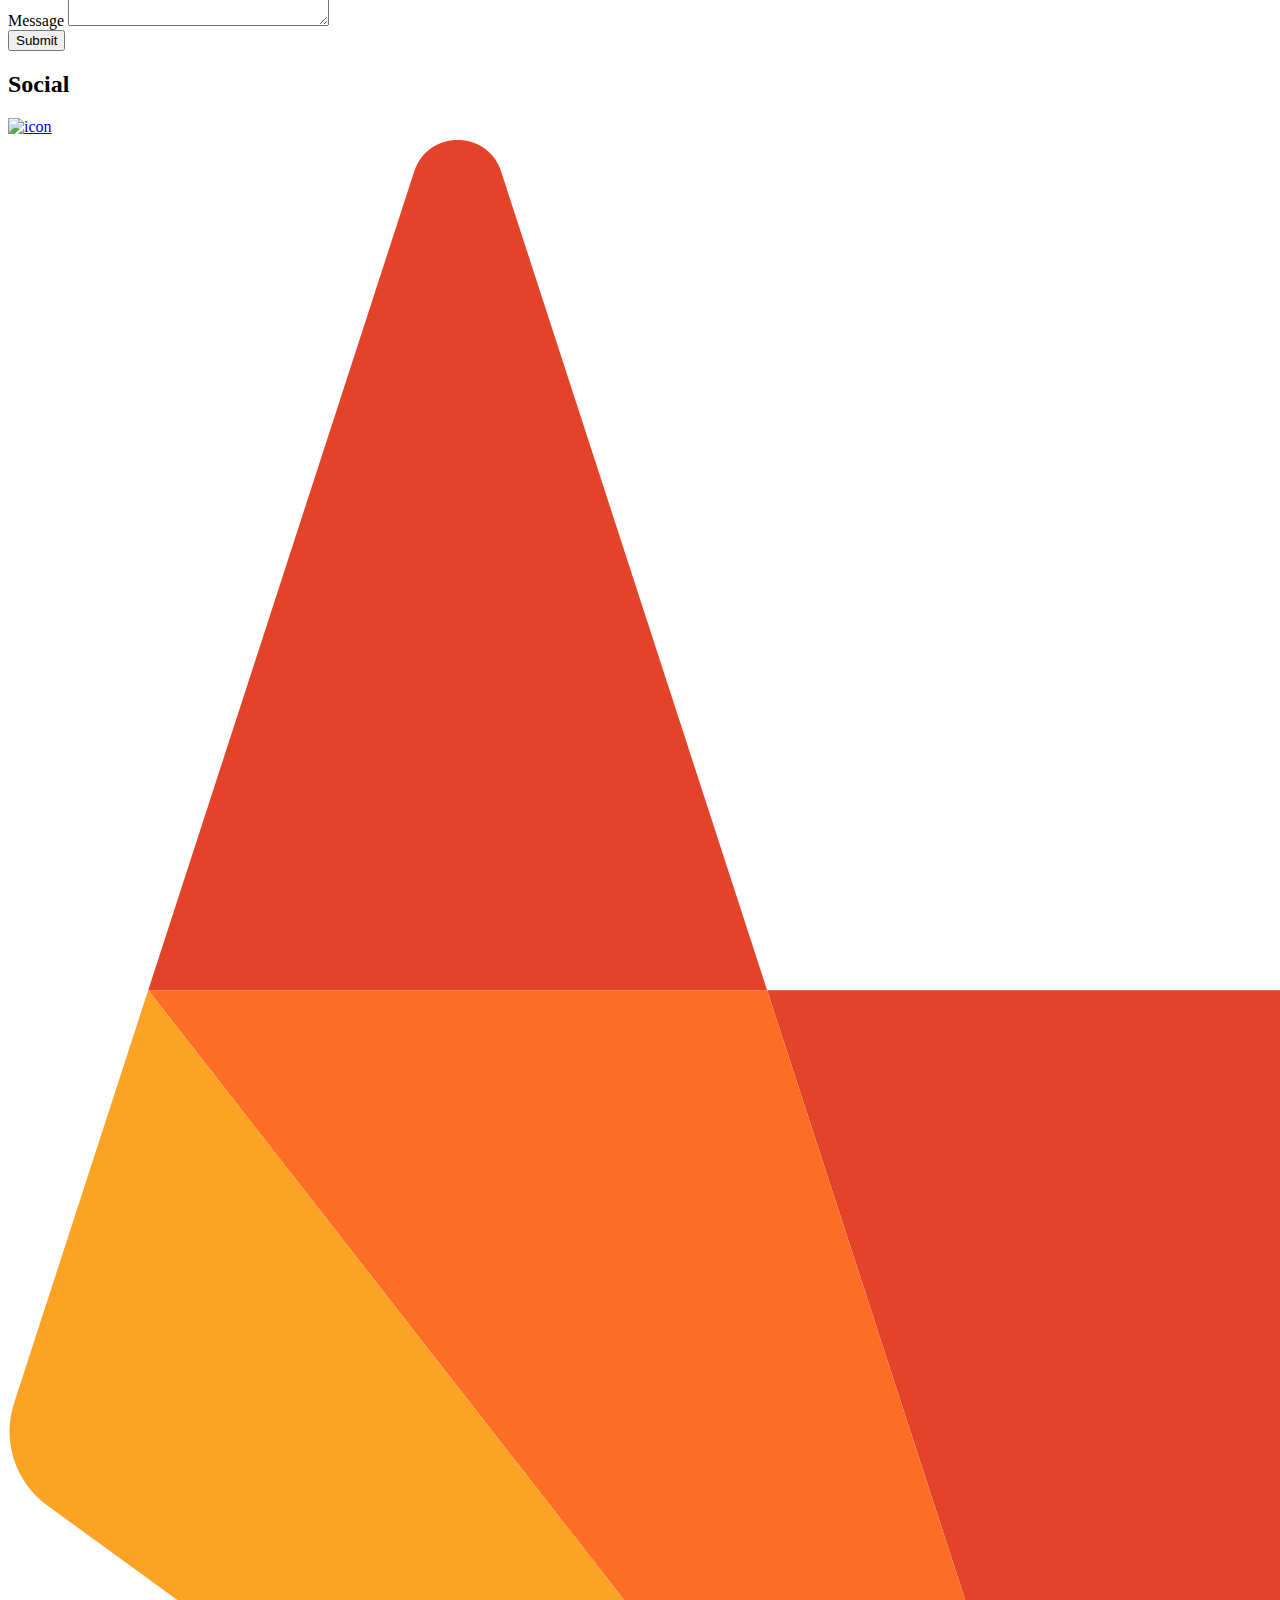
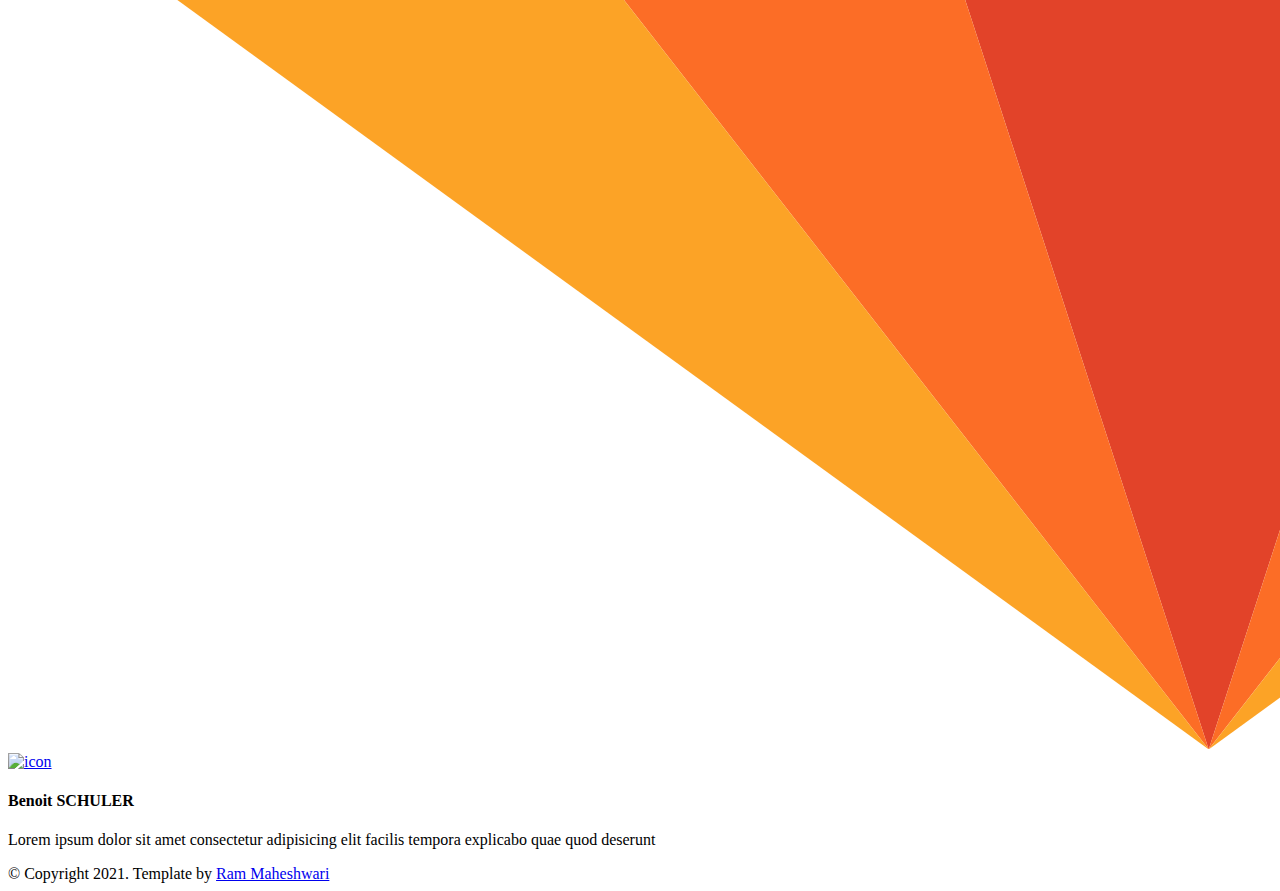
==== commit 4989993d: "WIP cpt tech 1" ====
--- a/index.html
+++ b/index.html
@@ -188,80 +188,76 @@
         <h2 class="heading heading-sec heading-sec__mb-bg">
           <span class="heading-sec__main">Réalisations</span>
           <span class="heading-sec__sub">
-            Lorem ipsum dolor sit amet consectetur adipisicing elit. Hic facilis
-            tempora explicabo quae quod deserunt eius sapiente
+            Un échantillon des réalisations techniques que j'ai pu réaliser au cours de mon alternance.
           </span>
         </h2>
         <div class="projects__content">
           <div class="projects__row">
             <div class="projects__row-img-cont">
               <img
-                src="./assets/jpeg/project-mockup-example.jpeg"
-                alt="Software Screenshot"
-                class="projects__row-img"
-                loading="lazy"
-              />
-            </div>
-            <div class="projects__row-content">
-              <h3 class="projects__row-content-title">Project 1</h3>
-              <p class="projects__row-content-desc">
-                Lorem ipsum dolor sit amet consectetur adipisicing elit. Hic
-                facilis tempora, explicabo quae quod deserunt eius sapiente
-                praesentium.
-              </p>
-              <a
-                href="./project-1.html"
-                class="btn btn--med btn--theme dynamicBgClr"
-                target="_blank"
-                >Case Study</a
-              >
-            </div>
-          </div>
-          <div class="projects__row">
-            <div class="projects__row-img-cont">
-              <img
-                src="./assets/jpeg/project-mockup-example.jpeg"
-                alt="Software Screenshot"
-                class="projects__row-img"
-                loading="lazy"
-              />
-            </div>
-            <div class="projects__row-content">
-              <h3 class="projects__row-content-title">Project 2</h3>
-              <p class="projects__row-content-desc">
-                Lorem ipsum dolor sit amet consectetur adipisicing elit. Hic
-                facilis tempora, explicabo quae quod deserunt eius sapiente
-                praesentium.
+                src="./assets/png/phpondocker.png"
+                alt="PHP on docker"
+                class="projects__row-img"
+                loading="lazy"
+              />
+            </div>
+            <div class="projects__row-content">
+              <h3 class="projects__row-content-title">Dockerization d'une application Front-End PHP</h3>
+              <p class="projects__row-content-desc">
+                Une ancienne réalisation qui en l'occurrence prends place avant le début de l'alternance. 
+                Mais elle est assez déterminante sur la suite de mon orientation et ses résultats sont toujours d'actualité.
+              </p>
+              <a
+                href="https://xivo-solutions-blog.gitlab.io/2019/08/28/Managing-the-XiVO-project-with-Docker/"
+                class="btn btn--med btn--theme dynamicBgClr"
+                target="_blank"
+                >Lisez ici</a
+              >
+            </div>
+          </div>
+          <div class="projects__row">
+            <div class="projects__row-img-cont">
+              <img
+                src="./assets/jpeg/debian-chicken.jpg"
+                alt="Software Screenshot"
+                class="projects__row-img"
+                loading="lazy"
+              />
+            </div>
+            <div class="projects__row-content">
+              <h3 class="projects__row-content-title">Migration Debian 11</h3>
+              <p class="projects__row-content-desc">
+                La solution XiVO s'appuie sur un cluster de machines virtuelles (VMs) basée sur la distribution linux Debian.        
+                Pour renforcer sa pérennité, j'ai contribué à son adaptation sur une version plus récente de cette distribution, Debian 11 (Buster).
               </p>
               <a
                 href="./project-2.html"
                 class="btn btn--med btn--theme dynamicBgClr"
                 target="_blank"
-                >Case Study</a
-              >
-            </div>
-          </div>
-          <div class="projects__row">
-            <div class="projects__row-img-cont">
-              <img
-                src="./assets/jpeg/project-mockup-example.jpeg"
-                alt="Software Screenshot"
-                class="projects__row-img"
-                loading="lazy"
-              />
-            </div>
-            <div class="projects__row-content">
-              <h3 class="projects__row-content-title">Project 3</h3>
-              <p class="projects__row-content-desc">
-                Lorem ipsum dolor sit amet consectetur adipisicing elit. Hic
-                facilis tempora, explicabo quae quod deserunt eius sapiente
-                praesentium.
+                >Lisez ici</a
+              >
+            </div>
+          </div>
+          <div class="projects__row">
+            <div class="projects__row-img-cont">
+              <img
+                src="./assets/png/hotline-chamber.png"
+                alt="Software Screenshot"
+                class="projects__row-img"
+                loading="lazy"
+              />
+            </div>
+            <div class="projects__row-content">
+              <h3 class="projects__row-content-title">Asterisk SIPP auto-test</h3>
+              <p class="projects__row-content-desc">
+                Asterisk est un composant fondateur de XiVO, à la base de la mise en place et du traitement des communications établies par le système.
+                Son test et leur automatisation est donc un enjeu d'une égale importance.
               </p>
               <a
                 href="./project-3.html"
                 class="btn btn--med btn--theme dynamicBgClr"
                 target="_blank"
-                >Case Study</a
+                >Lisez ici</a
               >
             </div>
           </div>
@@ -274,14 +270,36 @@
         <h2 class="heading heading-sec heading-sec__mb-bg">
           <span class="heading-sec__main">Compétences techniques</span>
           <span class="heading-sec__sub">
-            Lorem ipsum dolor sit amet consectetur adipisicing elit. Hic facilis
-            tempora explicabo quae quod deserunt eius sapiente
+            Il ne suffit pas systématiquement de résumer une compétence technique à une jauge ou un pourcentage.
+            A travers ces quelques articles, je vous présenterais celles que j'ai approfondi.
           </span>
         </h2>
         <div class="projects__content">
           <div class="projects__row">
             <div class="projects__row-img-cont">
               <img
+                src="./assets/png/burmese-python.png"
+                alt="Software Screenshot"
+                class="projects__row-img"
+                loading="lazy"
+              />
+            </div>
+            <div class="projects__row-content">
+              <h3 class="projects__row-content-title">Expertise Python</h3>
+              <p class="projects__row-content-desc">
+                Premier langage de programmation que j'ai utilisé, c'est aujourd'hui encore celui que je privilégie, bien que je sois conscient de ses limites.
+              </p>
+              <a
+                href="./cpttech-1.html"
+                class="btn btn--med btn--theme dynamicBgClr"
+                target="_blank"
+                >Lisez ici</a
+              >
+            </div>
+          </div>
+          <div class="projects__row">
+            <div class="projects__row-img-cont">
+              <img
                 src="./assets/jpeg/project-mockup-example.jpeg"
                 alt="Software Screenshot"
                 class="projects__row-img"
@@ -289,17 +307,17 @@
               />
             </div>
             <div class="projects__row-content">
-              <h3 class="projects__row-content-title">Project 1</h3>
+              <h3 class="projects__row-content-title">Project 2</h3>
               <p class="projects__row-content-desc">
                 Lorem ipsum dolor sit amet consectetur adipisicing elit. Hic
                 facilis tempora, explicabo quae quod deserunt eius sapiente
                 praesentium.
               </p>
               <a
-                href="./cpttech-1.html"
-                class="btn btn--med btn--theme dynamicBgClr"
-                target="_blank"
-                >Case Study</a
+                href="./cpttech-2.html"
+                class="btn btn--med btn--theme dynamicBgClr"
+                target="_blank"
+                >Lisez ici</a
               >
             </div>
           </div>
@@ -313,41 +331,17 @@
               />
             </div>
             <div class="projects__row-content">
-              <h3 class="projects__row-content-title">Project 2</h3>
+              <h3 class="projects__row-content-title">Project 3</h3>
               <p class="projects__row-content-desc">
                 Lorem ipsum dolor sit amet consectetur adipisicing elit. Hic
                 facilis tempora, explicabo quae quod deserunt eius sapiente
                 praesentium.
               </p>
               <a
-                href="./cpttech-2.html"
-                class="btn btn--med btn--theme dynamicBgClr"
-                target="_blank"
-                >Case Study</a
-              >
-            </div>
-          </div>
-          <div class="projects__row">
-            <div class="projects__row-img-cont">
-              <img
-                src="./assets/jpeg/project-mockup-example.jpeg"
-                alt="Software Screenshot"
-                class="projects__row-img"
-                loading="lazy"
-              />
-            </div>
-            <div class="projects__row-content">
-              <h3 class="projects__row-content-title">Project 3</h3>
-              <p class="projects__row-content-desc">
-                Lorem ipsum dolor sit amet consectetur adipisicing elit. Hic
-                facilis tempora, explicabo quae quod deserunt eius sapiente
-                praesentium.
-              </p>
-              <a
                 href="./cpttech-3.html"
                 class="btn btn--med btn--theme dynamicBgClr"
                 target="_blank"
-                >Case Study</a
+                >Lisez ici</a
               >
             </div>
           </div>
@@ -385,7 +379,7 @@
                 href="./cpthum-1.html"
                 class="btn btn--med btn--theme dynamicBgClr"
                 target="_blank"
-                >Case Study</a
+                >Lisez ici</a
               >
             </div>
           </div>
@@ -409,7 +403,7 @@
                 href="./cpthum-2.html"
                 class="btn btn--med btn--theme dynamicBgClr"
                 target="_blank"
-                >Case Study</a
+                >Lisez ici</a
               >
             </div>
           </div>
@@ -433,7 +427,7 @@
                 href="./cpthum-3.html"
                 class="btn btn--med btn--theme dynamicBgClr"
                 target="_blank"
-                >Case Study</a
+                >Lisez ici</a
               >
             </div>
           </div>
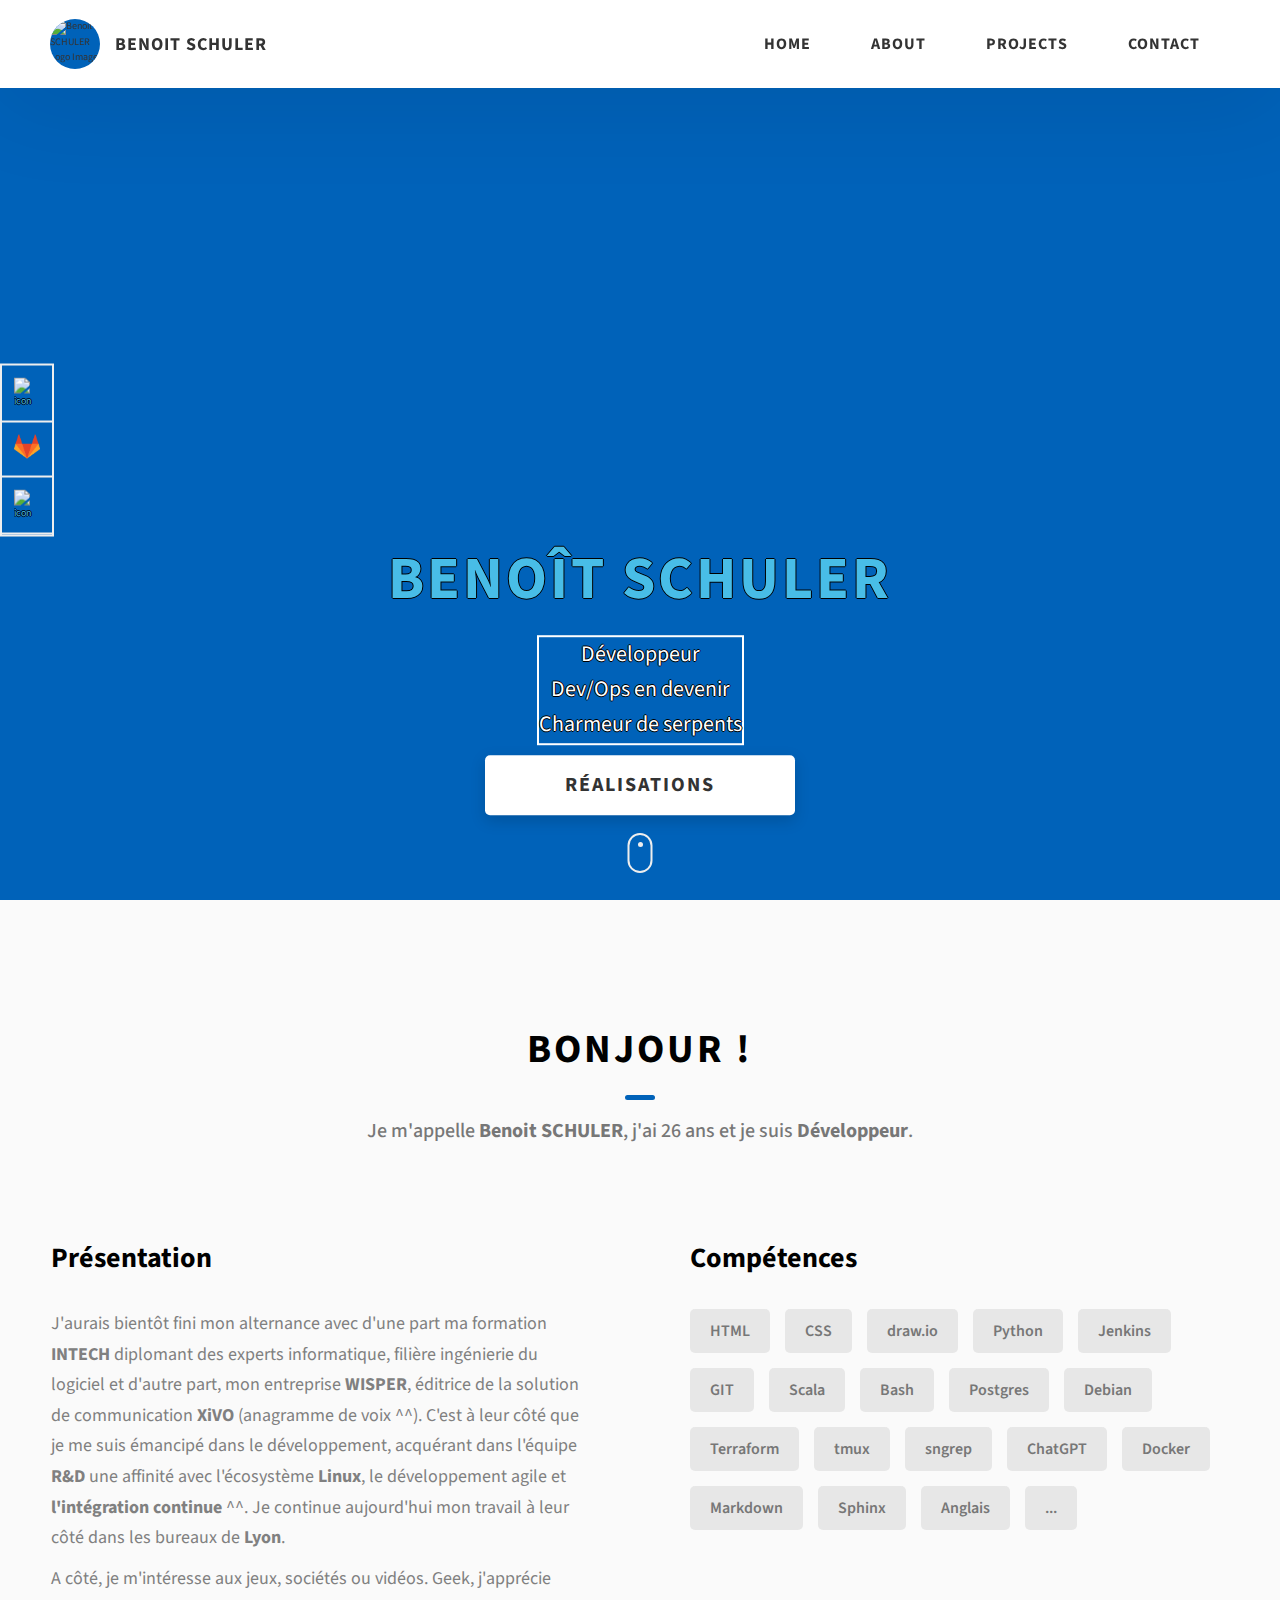
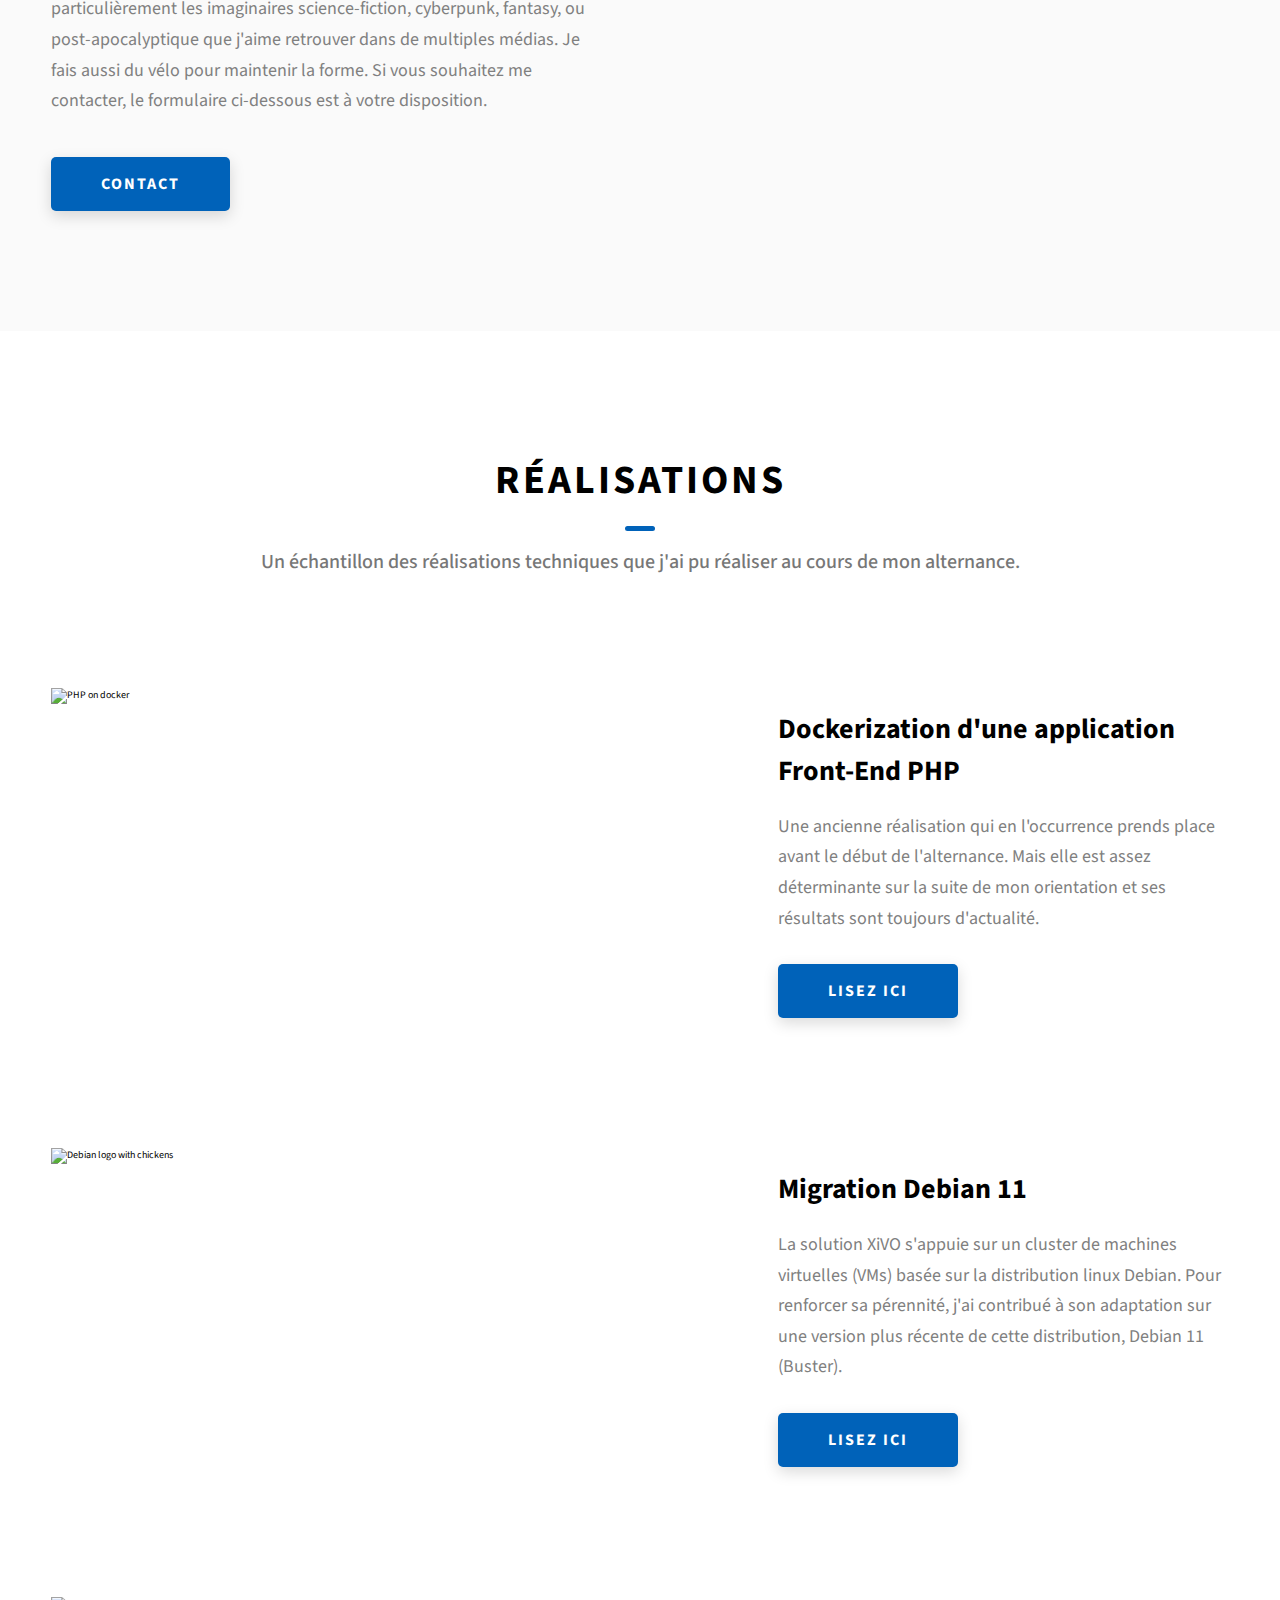
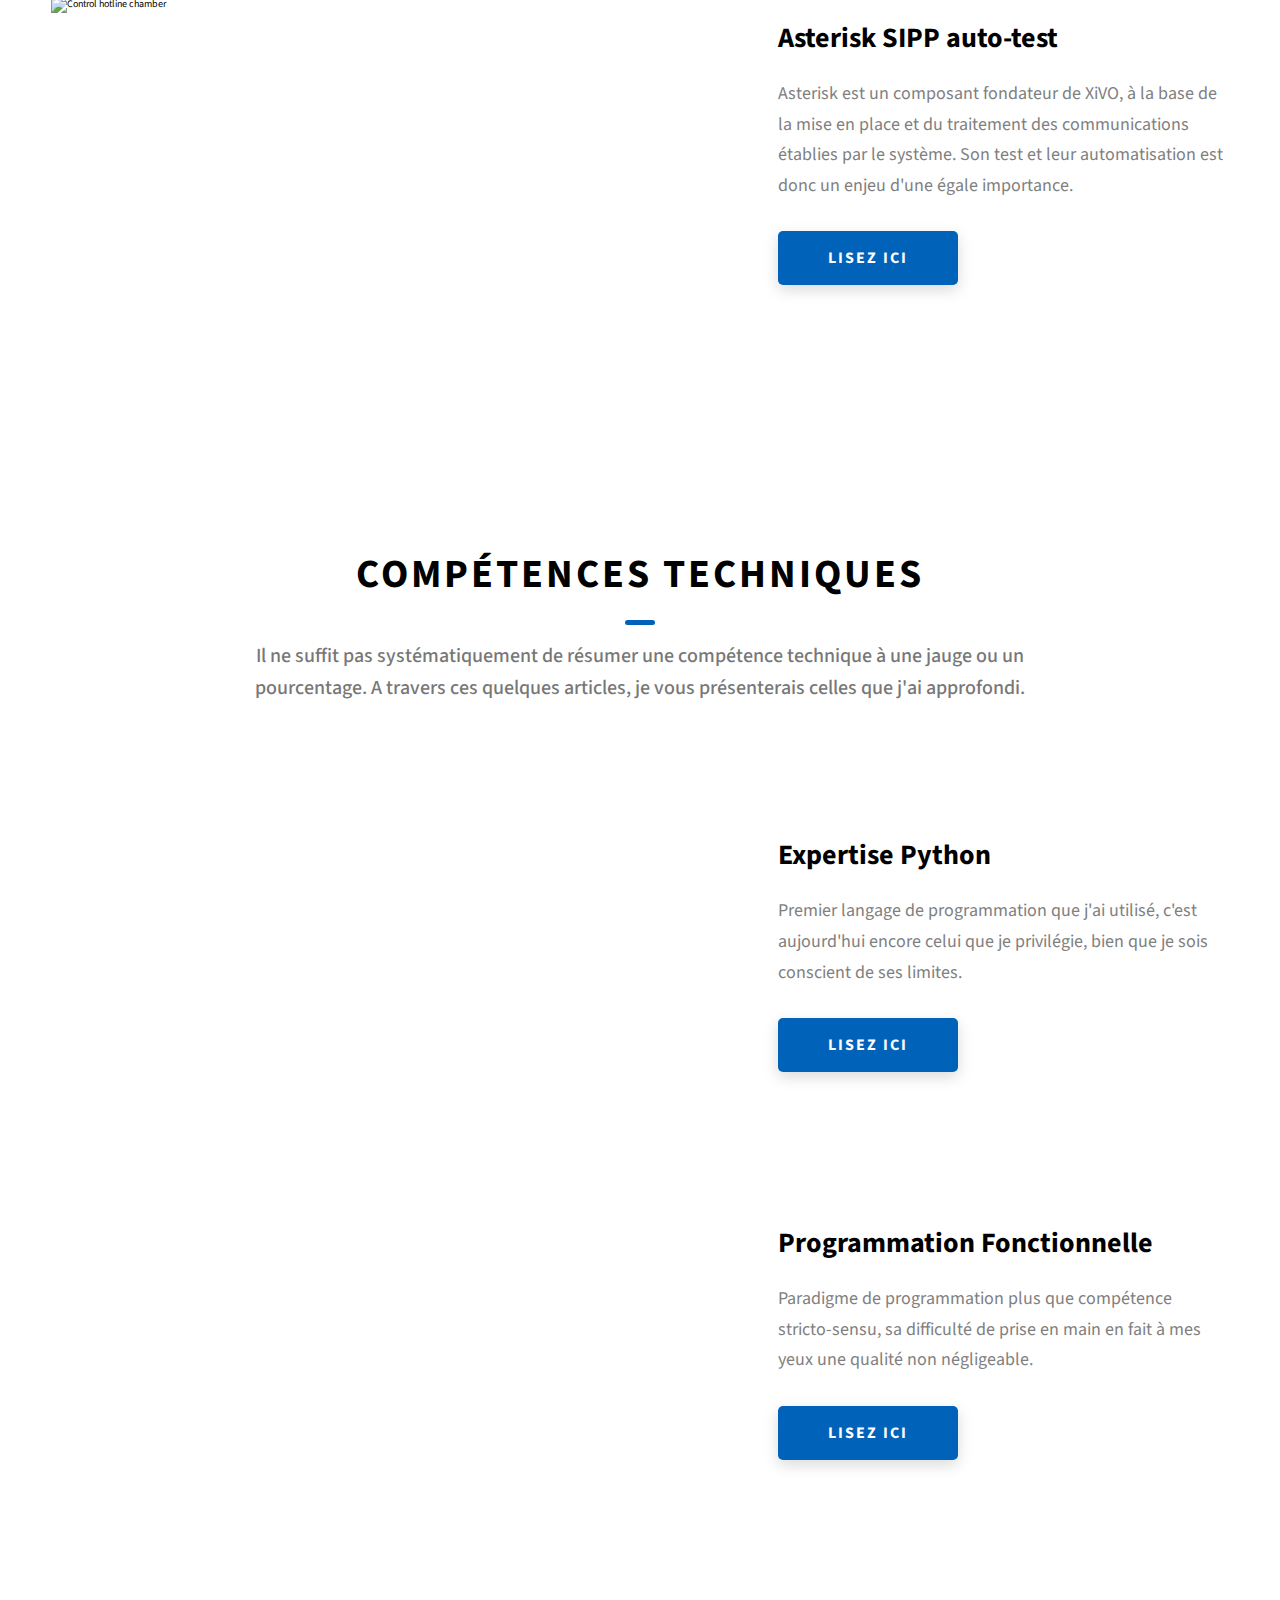
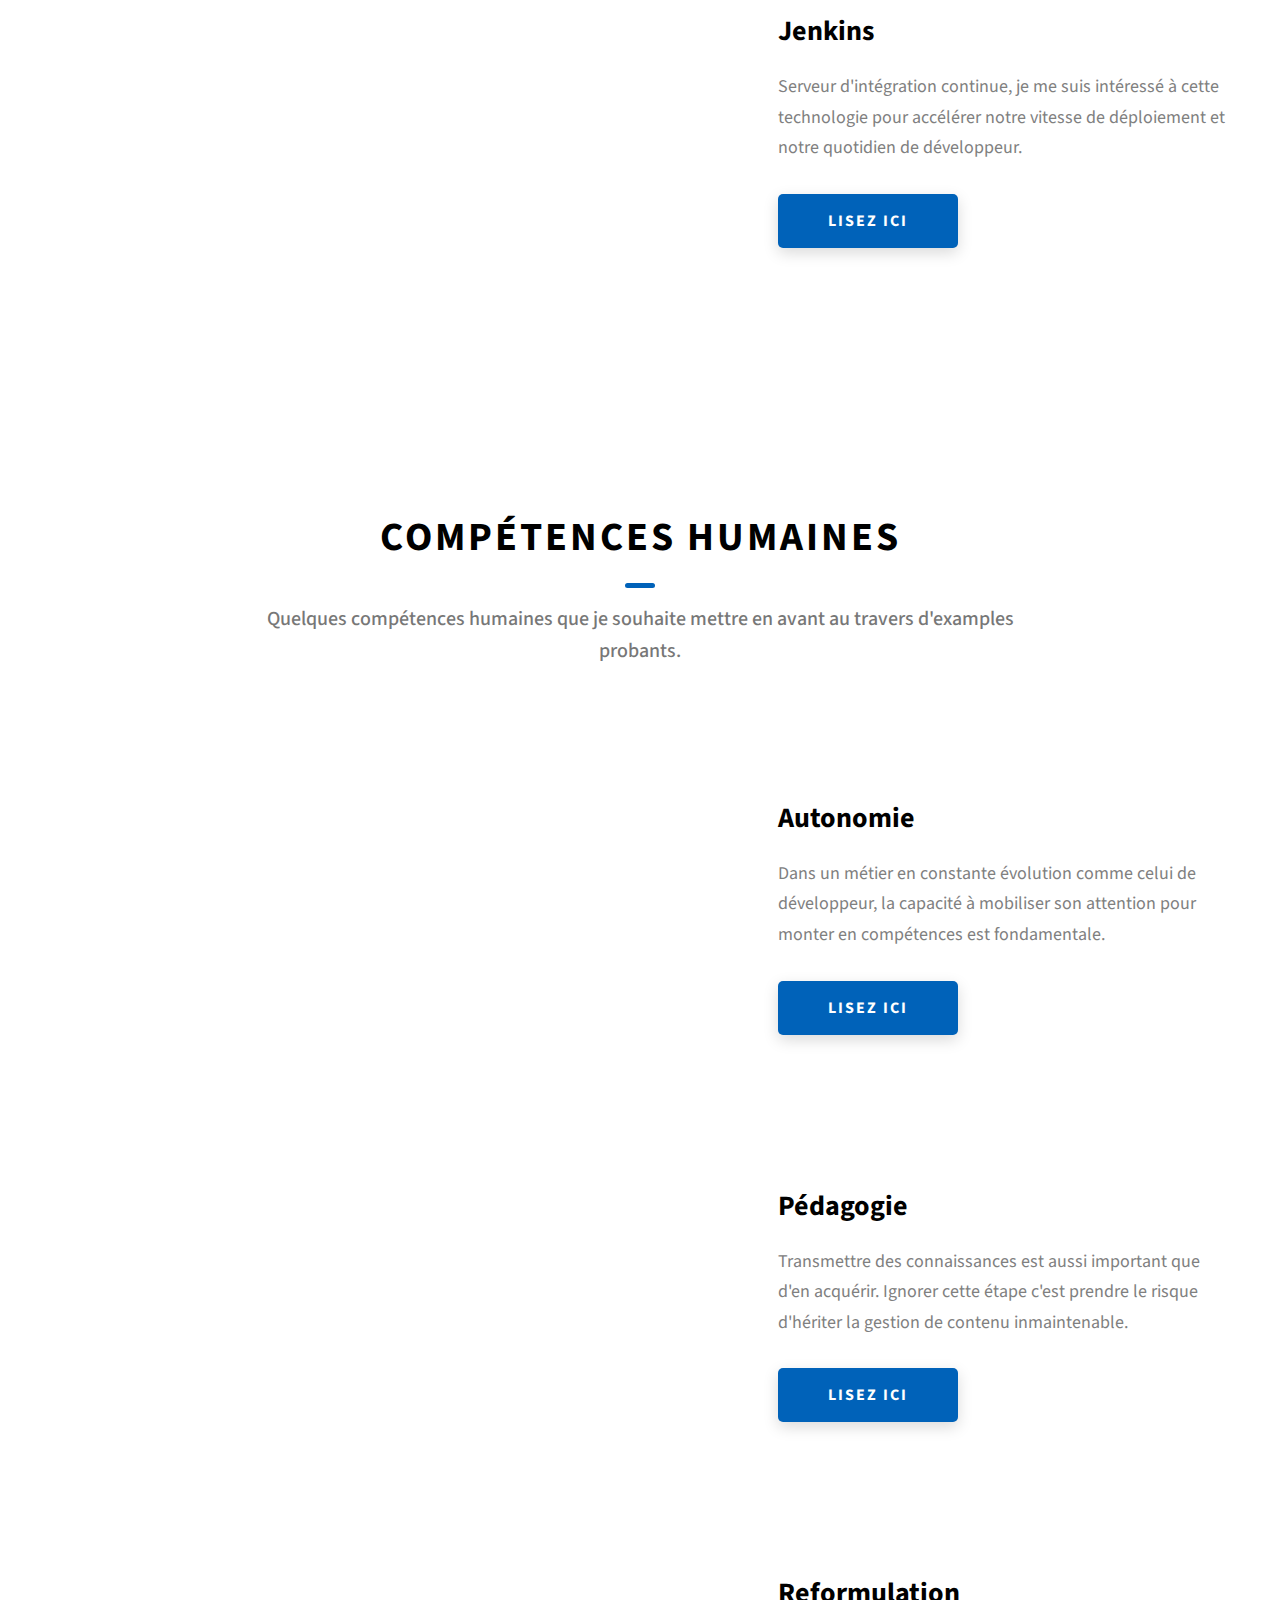
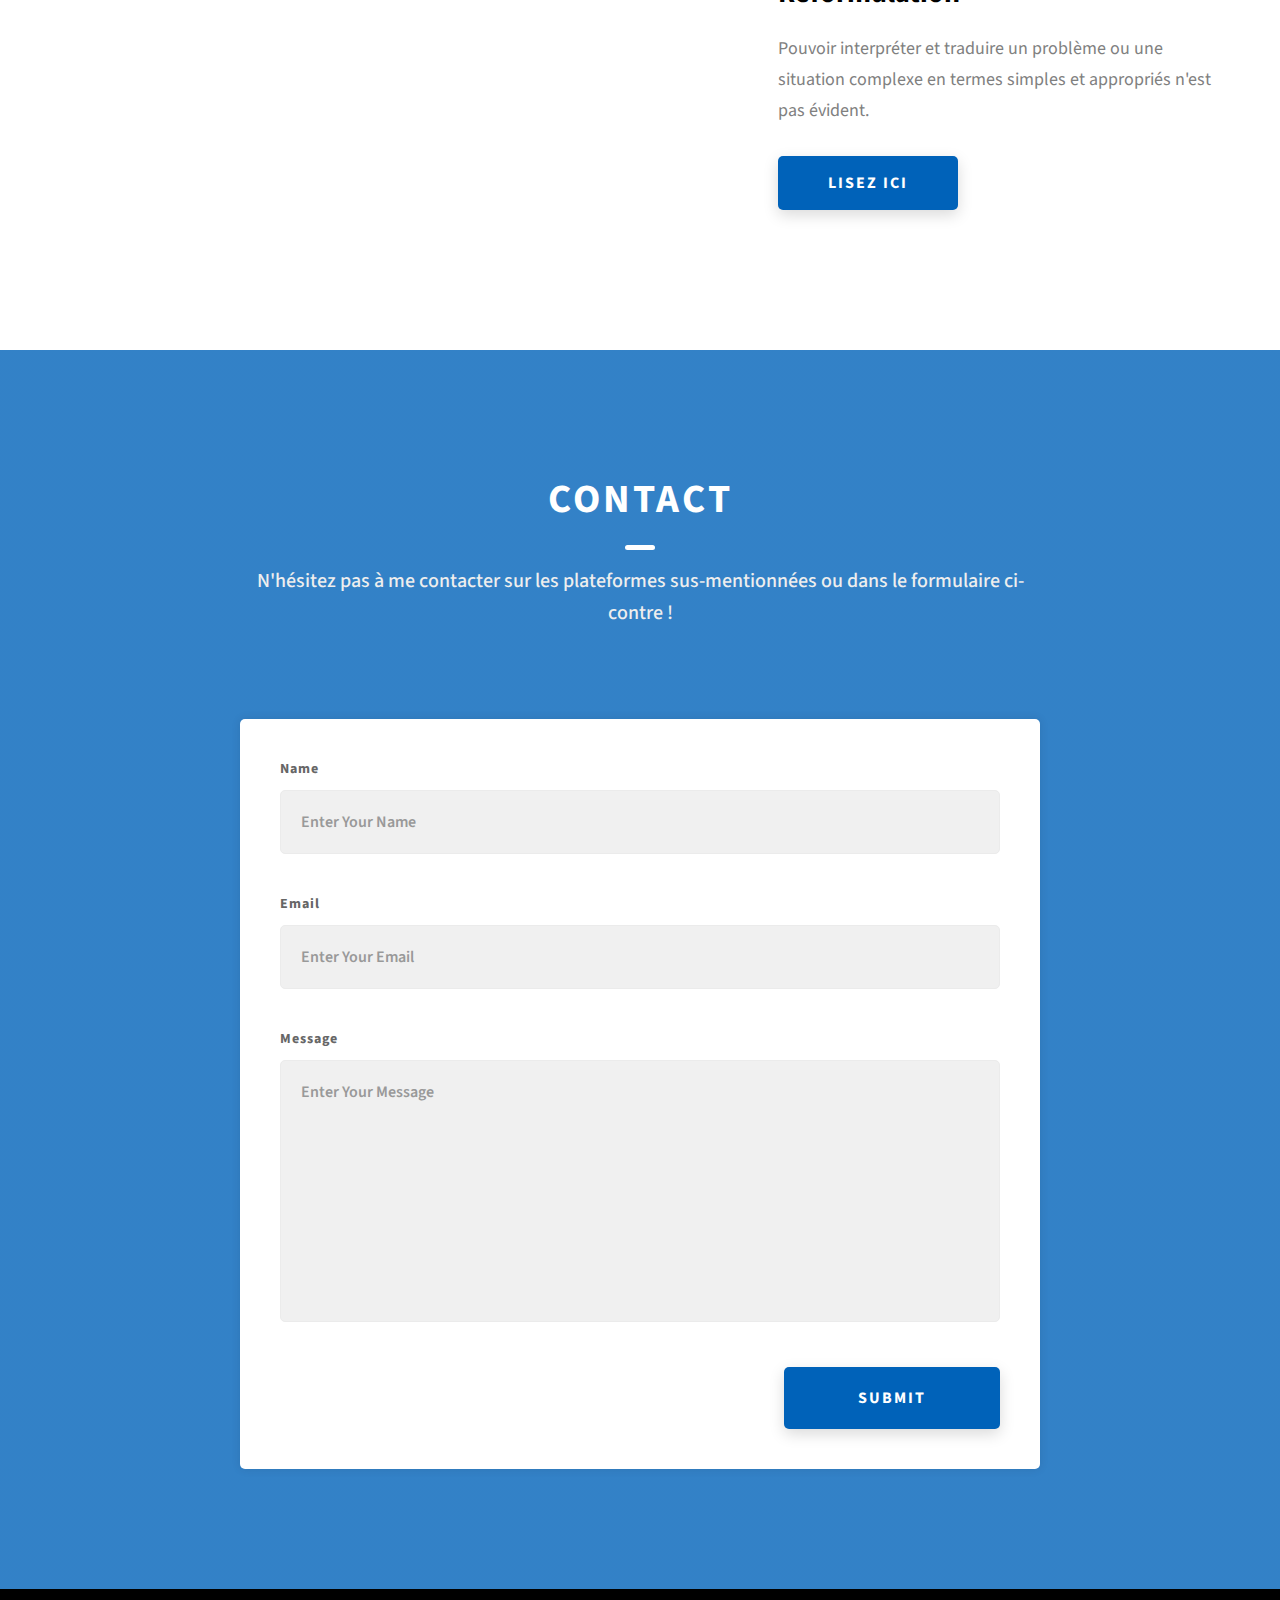
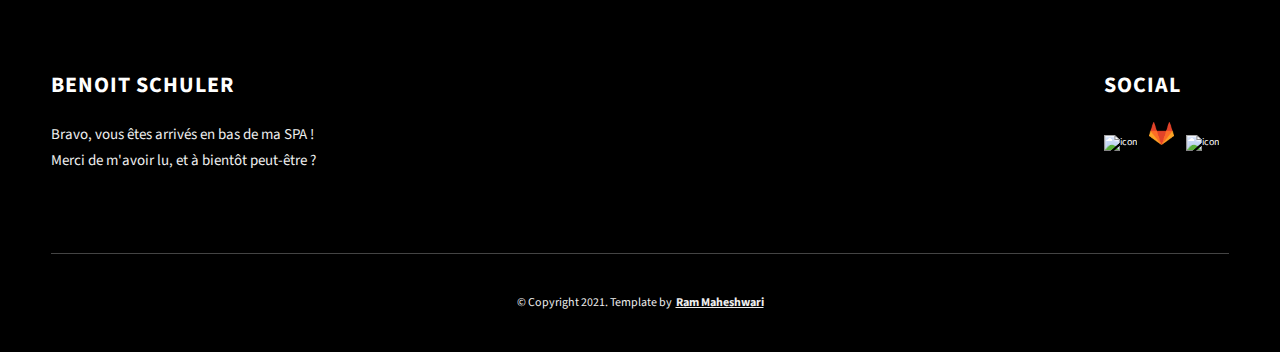
==== commit 07c23ba9: "Background image" ====
--- a/index.html
+++ b/index.html
@@ -4,10 +4,11 @@
     <meta charset="UTF-8" />
     <meta name="viewport" content="width=device-width, initial-scale=1.0" />
     <meta http-equiv="X-UA-Compatible" content="ie=edge" />
-    <title>Dopefolio</title>
-    <meta name="description" content="Portfolio Template for Developer" />
+    <title>Benoit SCHULER</title>
+    <meta name="description" content="Benoit (Dracosinus) SCHULER's Portfolio" />
 
     <link rel="stylesheet" href="css/style.css" />
+    <link rel="icon" href="assets/png/face_co1.png" type="image/png">
 
     <link rel="preconnect" href="https://fonts.googleapis.com" />
     <link rel="preconnect" href="https://fonts.gstatic.com" crossorigin />
@@ -22,8 +23,8 @@
         <div class="header__logo-container">
           <div class="header__logo-img-cont">
             <img
-              src="./assets/png/benoit-schuler.png"
-              alt="Ram Maheshwari Logo Image"
+              src="./assets/png/face_co1.png"
+              alt="Benoit SCHULER Logo Image"
               class="header__logo-img"
             />
           </div>
@@ -84,14 +85,14 @@
     </header>
     <section class="home-hero">
       <div class="home-hero__content">
-        <h1 class="heading-primary">Bienvenue sur mon Portfolio</h1>
+        <h1 class="heading-primary">Benoît SCHULER</h1>
         <div class="home-hero__info">
-          <p class="text-primary">
-            Short description about myself
-          </p>
+          <p class="text-primary"> Développeur </p>
+          <p class="text-primary"> Dev/Ops en devenir</p>
+          <p class="text-primary"> Charmeur de serpents </p>
         </div>
         <div class="home-hero__cta">
-          <a href="./#projects" class="btn btn--bg">Projects</a>
+          <a href="./index.html#projects" class="btn btn--bg">Réalisations</a>
         </div>
       </div>
       <div class="home-hero__socials">
@@ -130,53 +131,52 @@
     <section id="about" class="about sec-pad">
       <div class="main-container">
         <h2 class="heading heading-sec heading-sec__mb-med">
-          <span class="heading-sec__main">About Me</span>
+          <span class="heading-sec__main">Bonjour !</span>
           <span class="heading-sec__sub">
-            Lorem ipsum dolor sit amet consectetur adipisicing elit. Hic facilis
-            tempora explicabo quae quod deserunt eius sapiente
+            Je m'appelle <strong>Benoit SCHULER</strong>, j'ai 26 ans et je suis <strong>Développeur</strong>.
           </span>
         </h2>
         <div class="about__content">
           <div class="about__content-main">
-            <h3 class="about__content-title">Get to know me!</h3>
+            <h3 class="about__content-title">Présentation</h3>
             <div class="about__content-details">
               <p class="about__content-details-para">
-                Hey! It's
-                <strong>John Doe</strong>
-                and I'm a <strong> Frontend Web Developer </strong> located in
-                Los Angeles. I've done
-                <strong> remote </strong>
-                projects for agencies, consulted for startups, and collaborated
-                with talented people to create
-                <strong>digital products </strong>
-                for both business and consumer use.
+                J'aurais bientôt fini mon alternance avec d'une part ma formation <strong>INTECH</strong> diplomant des experts informatique, filière ingénierie du logiciel
+                et d'autre part, mon entreprise <strong>WISPER</strong>, éditrice de la solution de communication <strong>XiVO</strong> (anagramme de voix ^^).
+                C'est à leur côté que je me suis émancipé dans le développement, acquérant dans l'équipe <strong>R&D</strong> une affinité avec l'écosystème <strong>Linux</strong>, le développement agile et <strong>l'intégration continue</strong> ^^.
+                Je continue aujourd'hui mon travail à leur côté dans les bureaux de <strong>Lyon</strong>.
               </p>
               <p class="about__content-details-para">
-                I'm a bit of a digital product junky. Over the years, I've used
-                hundreds of web and mobile apps in different industries and
-                verticals. Feel free to
-                <strong>contact</strong> me here.
-              </p>
-            </div>
-            <a href="./#contact" class="btn btn--med btn--theme dynamicBgClr"
-              >Contact</a
-            >
+                A côté, je m'intéresse aux jeux, sociétés ou vidéos. Geek, j'apprécie particulièrement
+                les imaginaires science-fiction, cyberpunk, fantasy, ou post-apocalyptique que j'aime retrouver dans de multiples médias.
+                Je fais aussi du vélo pour maintenir la forme.
+                Si vous souhaitez me contacter, le formulaire ci-dessous est à votre disposition.
+              </p>
+            </div>
+            <a href="./index.html#contact" class="btn btn--med btn--theme dynamicBgClr">Contact</a>
           </div>
           <div class="about__content-skills">
-            <h3 class="about__content-title">My Skills</h3>
+            <h3 class="about__content-title">Compétences</h3>
             <div class="skills">
               <div class="skills__skill">HTML</div>
               <div class="skills__skill">CSS</div>
-              <div class="skills__skill">JavaScript</div>
-              <div class="skills__skill">React</div>
-              <div class="skills__skill">SASS</div>
+              <div class="skills__skill">draw.io</div>
+              <div class="skills__skill">Python</div>
+              <div class="skills__skill">Jenkins</div>
               <div class="skills__skill">GIT</div>
-              <div class="skills__skill">Shopify</div>
-              <div class="skills__skill">Wordpress</div>
-              <div class="skills__skill">Google ADS</div>
-              <div class="skills__skill">Facebook Ads</div>
-              <div class="skills__skill">Android</div>
-              <div class="skills__skill">IOS</div>
+              <div class="skills__skill">Scala</div>
+              <div class="skills__skill">Bash</div>
+              <div class="skills__skill">Postgres</div>
+              <div class="skills__skill">Debian</div>
+              <div class="skills__skill">Terraform</div>
+              <div class="skills__skill">tmux</div>
+              <div class="skills__skill">sngrep</div>
+              <div class="skills__skill">ChatGPT</div>
+              <div class="skills__skill">Docker</div>
+              <div class="skills__skill">Markdown</div>
+              <div class="skills__skill">Sphinx</div>
+              <div class="skills__skill">Anglais</div>
+              <div class="skills__skill">...</div>
             </div>
           </div>
         </div>
@@ -204,7 +204,7 @@
             <div class="projects__row-content">
               <h3 class="projects__row-content-title">Dockerization d'une application Front-End PHP</h3>
               <p class="projects__row-content-desc">
-                Une ancienne réalisation qui en l'occurrence prends place avant le début de l'alternance. 
+                Une ancienne réalisation qui en l'occurrence prends place avant le début de l'alternance.
                 Mais elle est assez déterminante sur la suite de mon orientation et ses résultats sont toujours d'actualité.
               </p>
               <a
@@ -219,7 +219,7 @@
             <div class="projects__row-img-cont">
               <img
                 src="./assets/jpeg/debian-chicken.jpg"
-                alt="Software Screenshot"
+                alt="Debian logo with chickens"
                 class="projects__row-img"
                 loading="lazy"
               />
@@ -227,7 +227,7 @@
             <div class="projects__row-content">
               <h3 class="projects__row-content-title">Migration Debian 11</h3>
               <p class="projects__row-content-desc">
-                La solution XiVO s'appuie sur un cluster de machines virtuelles (VMs) basée sur la distribution linux Debian.        
+                La solution XiVO s'appuie sur un cluster de machines virtuelles (VMs) basée sur la distribution linux Debian.
                 Pour renforcer sa pérennité, j'ai contribué à son adaptation sur une version plus récente de cette distribution, Debian 11 (Buster).
               </p>
               <a
@@ -242,7 +242,7 @@
             <div class="projects__row-img-cont">
               <img
                 src="./assets/png/hotline-chamber.png"
-                alt="Software Screenshot"
+                alt="Control hotline chamber"
                 class="projects__row-img"
                 loading="lazy"
               />
@@ -278,8 +278,8 @@
           <div class="projects__row">
             <div class="projects__row-img-cont">
               <img
-                src="./assets/png/burmese-python.png"
-                alt="Software Screenshot"
+                src="./assets/jpeg/Emilia_Holding_Intro_to_Python.jpg"
+                alt="Emilia holding python book"
                 class="projects__row-img"
                 loading="lazy"
               />
@@ -300,18 +300,16 @@
           <div class="projects__row">
             <div class="projects__row-img-cont">
               <img
-                src="./assets/jpeg/project-mockup-example.jpeg"
-                alt="Software Screenshot"
-                class="projects__row-img"
-                loading="lazy"
-              />
-            </div>
-            <div class="projects__row-content">
-              <h3 class="projects__row-content-title">Project 2</h3>
-              <p class="projects__row-content-desc">
-                Lorem ipsum dolor sit amet consectetur adipisicing elit. Hic
-                facilis tempora, explicabo quae quod deserunt eius sapiente
-                praesentium.
+                src="./assets/png/Misaka_Mikoto_Clojure_For_The_Brave_And_True.png"
+                alt="Misaka holding clojure book"
+                class="projects__row-img"
+                loading="lazy"
+              />
+            </div>
+            <div class="projects__row-content">
+              <h3 class="projects__row-content-title">Programmation Fonctionnelle</h3>
+              <p class="projects__row-content-desc">
+                Paradigme de programmation plus que compétence stricto-sensu, sa difficulté de prise en main en fait à mes yeux une qualité non négligeable.
               </p>
               <a
                 href="./cpttech-2.html"
@@ -324,18 +322,16 @@
           <div class="projects__row">
             <div class="projects__row-img-cont">
               <img
-                src="./assets/jpeg/project-mockup-example.jpeg"
-                alt="Software Screenshot"
-                class="projects__row-img"
-                loading="lazy"
-              />
-            </div>
-            <div class="projects__row-content">
-              <h3 class="projects__row-content-title">Project 3</h3>
-              <p class="projects__row-content-desc">
-                Lorem ipsum dolor sit amet consectetur adipisicing elit. Hic
-                facilis tempora, explicabo quae quod deserunt eius sapiente
-                praesentium.
+                src="./assets/png/alfred.png"
+                alt="Alfred as Jenkins Butler"
+                class="projects__row-img"
+                loading="lazy"
+              />
+            </div>
+            <div class="projects__row-content">
+              <h3 class="projects__row-content-title">Jenkins</h3>
+              <p class="projects__row-content-desc">
+                Serveur d'intégration continue, je me suis intéressé à cette technologie pour accélérer notre vitesse de déploiement et notre quotidien de développeur.
               </p>
               <a
                 href="./cpttech-3.html"
@@ -354,26 +350,23 @@
         <h2 class="heading heading-sec heading-sec__mb-bg">
           <span class="heading-sec__main">Compétences Humaines</span>
           <span class="heading-sec__sub">
-            Lorem ipsum dolor sit amet consectetur adipisicing elit. Hic facilis
-            tempora explicabo quae quod deserunt eius sapiente
+            Quelques compétences humaines que je souhaite mettre en avant au travers d'examples probants.
           </span>
         </h2>
         <div class="projects__content">
           <div class="projects__row">
             <div class="projects__row-img-cont">
               <img
-                src="./assets/jpeg/project-mockup-example.jpeg"
-                alt="Software Screenshot"
-                class="projects__row-img"
-                loading="lazy"
-              />
-            </div>
-            <div class="projects__row-content">
-              <h3 class="projects__row-content-title">Project 1</h3>
-              <p class="projects__row-content-desc">
-                Lorem ipsum dolor sit amet consectetur adipisicing elit. Hic
-                facilis tempora, explicabo quae quod deserunt eius sapiente
-                praesentium.
+                src="./assets/png/roger-roger.png"
+                alt="Roger roger"
+                class="projects__row-img"
+                loading="lazy"
+              />
+            </div>
+            <div class="projects__row-content">
+              <h3 class="projects__row-content-title">Autonomie</h3>
+              <p class="projects__row-content-desc">
+                Dans un métier en constante évolution comme celui de développeur, la capacité à mobiliser son attention pour monter en compétences est fondamentale.
               </p>
               <a
                 href="./cpthum-1.html"
@@ -386,18 +379,16 @@
           <div class="projects__row">
             <div class="projects__row-img-cont">
               <img
-                src="./assets/jpeg/project-mockup-example.jpeg"
-                alt="Software Screenshot"
-                class="projects__row-img"
-                loading="lazy"
-              />
-            </div>
-            <div class="projects__row-content">
-              <h3 class="projects__row-content-title">Project 2</h3>
-              <p class="projects__row-content-desc">
-                Lorem ipsum dolor sit amet consectetur adipisicing elit. Hic
-                facilis tempora, explicabo quae quod deserunt eius sapiente
-                praesentium.
+                src="./assets/png/milo-expose.png"
+                alt="Milo's clear explanations"
+                class="projects__row-img"
+                loading="lazy"
+              />
+            </div>
+            <div class="projects__row-content">
+              <h3 class="projects__row-content-title">Pédagogie</h3>
+              <p class="projects__row-content-desc">
+                Transmettre des connaissances est aussi important que d'en acquérir. Ignorer cette étape c'est prendre le risque d'hériter la gestion de contenu inmaintenable.
               </p>
               <a
                 href="./cpthum-2.html"
@@ -410,18 +401,16 @@
           <div class="projects__row">
             <div class="projects__row-img-cont">
               <img
-                src="./assets/jpeg/project-mockup-example.jpeg"
-                alt="Software Screenshot"
-                class="projects__row-img"
-                loading="lazy"
-              />
-            </div>
-            <div class="projects__row-content">
-              <h3 class="projects__row-content-title">Project 3</h3>
-              <p class="projects__row-content-desc">
-                Lorem ipsum dolor sit amet consectetur adipisicing elit. Hic
-                facilis tempora, explicabo quae quod deserunt eius sapiente
-                praesentium.
+                src="./assets/png/kronk.png"
+                alt="Kronk understanding perfectly"
+                class="projects__row-img"
+                loading="lazy"
+              />
+            </div>
+            <div class="projects__row-content">
+              <h3 class="projects__row-content-title">Reformulation</h3>
+              <p class="projects__row-content-desc">
+                Pouvoir interpréter et traduire un problème ou une situation complexe en termes simples et appropriés n'est pas évident.
               </p>
               <a
                 href="./cpthum-3.html"
@@ -519,8 +508,8 @@
           <div class="main-footer__row main-footer__row-2">
             <h4 class="heading heading-sm text-lt">Benoit SCHULER</h4>
             <p class="main-footer__short-desc">
-              Lorem ipsum dolor sit amet consectetur adipisicing elit facilis
-              tempora explicabo quae quod deserunt
+              Bravo, vous êtes arrivés en bas de ma SPA ! <br>
+              Merci de m'avoir lu, et à bientôt peut-être ?
             </p>
           </div>
         </div>
--- a/css/style.css
+++ b/css/style.css
@@ -0,0 +1,727 @@
+/*
+0 - 600px:      Phone
+600 - 900px:    Tablet portrait
+900 - 1200px:   Tablet landscape
+[1200 - 1800] is where our normal styles apply
+1800px + :      Big desktop
+$breakpoint arguement choices:
+- phone
+- tab-port
+- tab-land
+- big-desktop
+
+Inside media queries 1em is always 16px i.e 1em = 16px at every screen size only inside media queries
+*/
+*,
+*::after,
+*::before {
+  margin: 0;
+  padding: 0;
+  box-sizing: inherit;
+  font-family: inherit; }
+
+html {
+  font-size: 62.5%;
+  scroll-behavior: smooth; }
+  @media only screen and (max-width: 75em) {
+    html {
+      font-size: 59%; } }
+  @media only screen and (max-width: 56.25em) {
+    html {
+      font-size: 56%; } }
+  @media only screen and (min-width: 112.5em) {
+    html {
+      font-size: 65%; } }
+
+body {
+  box-sizing: border-box;
+  position: relative;
+  line-height: 1.5;
+  font-family: sans-serif;
+  overflow-x: hidden;
+  overflow-y: scroll;
+  font-family: 'Source Sans Pro', sans-serif; }
+
+a {
+  text-decoration: none;
+  color: inherit; }
+
+li {
+  list-style: none; }
+
+input:focus,
+button:focus,
+a:focus,
+textarea:focus {
+  outline: none; }
+
+button {
+  border: none;
+  cursor: pointer; }
+
+textarea {
+  resize: none; }
+
+.heading-primary {
+  font-size: 6rem;
+  text-transform: uppercase;
+  letter-spacing: 3px;
+  text-align: center; }
+  @media only screen and (max-width: 37.5em) {
+    .heading-primary {
+      font-size: 4.5rem; } }
+
+.heading-sec__mb-bg {
+  margin-bottom: 11rem; }
+  @media only screen and (max-width: 56.25em) {
+    .heading-sec__mb-bg {
+      margin-bottom: 8rem; } }
+
+.heading-sec__mb-med {
+  margin-bottom: 9rem; }
+  @media only screen and (max-width: 56.25em) {
+    .heading-sec__mb-med {
+      margin-bottom: 8rem; } }
+
+.heading-sec__main {
+  display: block;
+  font-size: 4rem;
+  text-transform: uppercase;
+  letter-spacing: 1px;
+  letter-spacing: 3px;
+  text-align: center;
+  margin-bottom: 3.5rem;
+  position: relative; }
+  .heading-sec__main--lt {
+    color: #fff; }
+    .heading-sec__main--lt::after {
+      content: '';
+      background: #fff !important; }
+  .heading-sec__main::after {
+    content: '';
+    position: absolute;
+    top: calc(100% + 1.5rem);
+    height: 5px;
+    width: 3rem;
+    background: #0062b9;
+    left: 50%;
+    transform: translateX(-50%);
+    border-radius: 5px; }
+    @media only screen and (max-width: 37.5em) {
+      .heading-sec__main::after {
+        top: calc(100% + 1.2rem); } }
+
+.heading-sec__sub {
+  display: block;
+  text-align: center;
+  color: #777;
+  font-size: 2rem;
+  font-weight: 500;
+  max-width: 80rem;
+  margin: auto;
+  line-height: 1.6; }
+  @media only screen and (max-width: 37.5em) {
+    .heading-sec__sub {
+      font-size: 1.8rem; } }
+  .heading-sec__sub--lt {
+    color: #eee; }
+
+.heading-sm {
+  font-size: 2.2rem;
+  text-transform: uppercase;
+  letter-spacing: 1px; }
+
+.main-container {
+  max-width: 120rem;
+  margin: auto;
+  width: 92%; }
+
+.btn {
+  background: #fff;
+  color: #333;
+  text-transform: uppercase;
+  letter-spacing: 2px;
+  display: inline-block;
+  font-weight: 700;
+  border-radius: 5px;
+  box-shadow: 0 5px 15px 0 rgba(0, 0, 0, 0.15);
+  transition: transform .3s; }
+  .btn:hover {
+    transform: translateY(-3px); }
+  .btn--bg {
+    padding: 1.5rem 8rem;
+    font-size: 2rem; }
+  .btn--med {
+    padding: 1.5rem 5rem;
+    font-size: 1.6rem; }
+  .btn--theme {
+    background: #0062b9;
+    color: #fff; }
+  .btn--theme-inv {
+    color: #0062b9;
+    background: #fff;
+    border: 2px solid #0062b9;
+    box-shadow: none;
+    padding: calc(1.5rem - 2px) calc(5rem - 2px); }
+
+.sec-pad {
+  padding: 12rem 0; }
+  @media only screen and (max-width: 56.25em) {
+    .sec-pad {
+      padding: 8rem 0; } }
+
+.text-primary {
+  color: #fff;
+  font-size: 2.2rem;
+  text-align: center;
+  width: 100%;
+  line-height: 1.6; }
+  @media only screen and (max-width: 37.5em) {
+    .text-primary {
+      font-size: 2rem; } }
+
+.text-secondary {
+  color: #fff;
+  font-size: 2.5rem;
+  text-align: center;
+  width: 100%;
+  line-height: 1.6; }
+  @media only screen and (max-width: 37.5em) {
+    .text-primary {
+      font-size: 2rem; } }
+
+.d-none {
+  display: none; }
+
+.home-hero {
+  color: #48bde7;
+  text-shadow: -1px 0 black, 0 1px black, 1px 0 black, 0 -1px black;
+  /* background: linear-gradient(to right, rgba(0, 98, 185, 0.8), rgba(0, 98, 185, 0.8)), url(../../assets/svg/common-bg.svg); */
+  background-image: url('../assets/jpeg/wisper_Lyon_509.jpg');
+  background-size: contain;
+  background-position: center;
+  background-repeat: no-repeat;
+  background-color: #0062b9;
+  height: 100vh;
+  min-height: 80rem;
+  max-height: 120rem;
+  position: relative; }
+  @media only screen and (max-width: 37.5em) {
+    .home-hero {
+      height: unset;
+      min-height: unset; } }
+  .home-hero__socials {
+    position: absolute;
+    top: 50%;
+    border: 2px solid #eee;
+    border-left: 2px solid #eee;
+    transform: translateY(-50%); }
+    @media only screen and (max-width: 56.25em) {
+      .home-hero__socials {
+        display: none; } }
+  .home-hero__mouse-scroll-cont {
+    position: absolute;
+    bottom: 3%;
+    left: 50%;
+    transform: translateX(-50%); }
+    @media only screen and (max-width: 37.5em) {
+      .home-hero__mouse-scroll-cont {
+        display: none; } }
+  .home-hero__social {
+    width: 5rem; }
+  .home-hero__social-icon-link {
+    width: 100%;
+    display: block;
+    padding: 1.2rem;
+    border-bottom: 2px solid #eee;
+    transition: background .3s; }
+    .home-hero__social-icon-link:hover {
+      background: rgba(255, 255, 255, 0.1); }
+    .home-hero__social-icon-link--bd-none {
+      border-bottom: 0; }
+  .home-hero__social-icon {
+    width: 100%; }
+  .home-hero__content {
+    position: absolute;
+    text-align: center;
+    top: 75%;
+    left: 50%;
+    transform: translate(-50%, -50%);
+    max-width: 90rem;
+    width: 92%; }
+    @media only screen and (max-width: 37.5em) {
+      .home-hero__content {
+        padding: 10rem 0 8rem 0;
+        margin: auto;
+        position: static;
+        transform: translate(0, 0); } }
+  .home-hero__info {
+    margin: 1rem auto 0 auto;
+    max-width: 80rem;
+    text-align: center;
+    display: inline-block;
+    border: 2px solid #fff;  /* A white border around the text */
+    padding: 0 0 0 0;  /* Some space between the text and the border */
+    background-color: #0062b9;  /* A blue background for the text, adjust the color as needed */
+ }
+  .home-hero__cta {
+    text-shadow: none;
+    margin-top: 1rem;
+    text-align: center; }
+
+.about {
+  background: #fafafa; }
+  .about__content {
+    display: grid;
+    grid-template-columns: 1fr 1fr;
+    grid-gap: 10rem; }
+    @media only screen and (max-width: 56.25em) {
+      .about__content {
+        grid-template-columns: 1fr;
+        grid-gap: 8rem; } }
+    .about__content-title {
+      font-weight: 700;
+      font-size: 2.8rem;
+      margin-bottom: 3rem; }
+      @media only screen and (max-width: 37.5em) {
+        .about__content-title {
+          font-size: 2.4rem; } }
+    .about__content-details-para {
+      font-size: 1.8rem;
+      color: grey;
+      max-width: 60rem;
+      line-height: 1.7;
+      margin-bottom: 1rem; }
+      .about__content-details-para--hl {
+        font-weight: 700;
+        margin: 0 3px; }
+      .about__content-details-para:last-child {
+        margin-bottom: 4rem; }
+
+.projects__row {
+  display: grid;
+  grid-template-columns: 1.5fr 1fr;
+  grid-gap: 5rem;
+  margin-bottom: 11rem; }
+  @media only screen and (max-width: 56.25em) {
+    .projects__row {
+      grid-template-columns: 1fr;
+      grid-gap: 2rem;
+      margin-bottom: 8rem; } }
+  @media only screen and (max-width: 56.25em) {
+    .projects__row {
+      text-align: center; } }
+  .projects__row:last-child {
+    margin-bottom: 0; }
+  .projects__row-img-cont {
+    overflow: hidden; }
+  .projects__row-img {
+    width: 100%;
+    display: block;
+    object-fit: cover; }
+  .projects__row-content {
+    padding: 2rem 0;
+    display: flex;
+    justify-content: center;
+    flex-direction: column;
+    align-items: flex-start; }
+    @media only screen and (max-width: 56.25em) {
+      .projects__row-content {
+        align-items: center; } }
+    .projects__row-content-title {
+      font-weight: 700;
+      font-size: 2.8rem;
+      margin-bottom: 2rem; }
+      @media only screen and (max-width: 37.5em) {
+        .projects__row-content-title {
+          font-size: 2.4rem; } }
+    .projects__row-content-desc {
+      font-size: 1.8rem;
+      color: grey;
+      max-width: 60rem;
+      line-height: 1.7;
+      margin-bottom: 3rem; }
+      @media only screen and (max-width: 37.5em) {
+        .projects__row-content-desc {
+          font-size: 1.7rem; } }
+
+.contact {
+  background: linear-gradient(to right, rgba(0, 98, 185, 0.8), rgba(0, 98, 185, 0.8)), url(../../assets/svg/common-bg.svg);
+  background-size: cover;
+  background-position: center; }
+  .contact__form-container {
+    box-shadow: 0 0 10px rgba(0, 0, 0, 0.1);
+    background: white;
+    padding: 4rem;
+    margin-top: 6rem;
+    max-width: 80rem;
+    text-align: right;
+    width: 95%;
+    border-radius: 5px;
+    margin: 5rem auto 0 auto; }
+    @media only screen and (max-width: 37.5em) {
+      .contact__form-container {
+        padding: 3rem; } }
+  .contact__form-field {
+    margin-bottom: 4rem; }
+    @media only screen and (max-width: 37.5em) {
+      .contact__form-field {
+        margin-bottom: 3rem; } }
+  .contact__form-label {
+    color: #666;
+    font-size: 1.4rem;
+    letter-spacing: 1px;
+    font-weight: 700;
+    margin-bottom: 1rem;
+    display: block;
+    text-align: left; }
+  .contact__form-input {
+    color: #333;
+    padding: 2rem;
+    width: 100%;
+    border: 1px solid #ebebeb;
+    font-size: 1.6rem;
+    letter-spacing: 0px;
+    background: #f0f0f0;
+    border-radius: 5px;
+    font-weight: 600;
+    /* Code for Modern Browsers */
+    /* Code for WebKit, Blink, Edge */
+    /* Code for Internet Explorer 10-11 */
+    /* Code for Microsoft Edge */
+    /* Code for Mozilla Firefox 4 to 18 */
+    /* Code for Mozilla Firefox 19+ */ }
+    .contact__form-input::placeholder {
+      color: #999;
+      font-weight: 600;
+      font-size: 1.6rem; }
+    .contact__form-input::-webkit-input-placeholder {
+      color: #999;
+      font-weight: 600;
+      font-size: 1.6rem; }
+    .contact__form-input:-ms-input-placeholder {
+      color: #999;
+      font-weight: 600;
+      font-size: 1.6rem; }
+    .contact__form-input::-ms-input-placeholder {
+      color: #999;
+      font-weight: 600;
+      font-size: 1.6rem; }
+    .contact__form-input:-moz-placeholder {
+      opacity: 1;
+      color: #999;
+      font-weight: 600;
+      font-size: 1.6rem; }
+    .contact__form-input::-moz-placeholder {
+      opacity: 1;
+      color: #999;
+      font-weight: 600;
+      font-size: 1.6rem; }
+  .contact__btn {
+    width: 30%;
+    padding: 2rem 4rem;
+    font-size: 1.6rem; }
+    @media only screen and (max-width: 37.5em) {
+      .contact__btn {
+        width: 100%; } }
+
+.project-cs-hero {
+  color: #fff;
+  background: linear-gradient(to right, rgba(0, 98, 185, 0.8), rgba(0, 98, 185, 0.8)), url(../../assets/svg/common-bg.svg);
+  background-size: cover;
+  background-position: center;
+  position: relative; }
+  @media only screen and (max-width: 37.5em) {
+    .project-cs-hero {
+      height: unset;
+      min-height: unset; } }
+  .project-cs-hero__content {
+    padding: 25rem 0 17rem 0;
+    max-width: 90rem;
+    width: 92%;
+    margin: auto; }
+    @media only screen and (max-width: 37.5em) {
+      .project-cs-hero__content {
+        padding: 19rem 0 13rem 0;
+        margin: auto;
+        position: static;
+        transform: translate(0, 0); } }
+  .project-cs-hero__info {
+    margin: 3rem auto 0 auto;
+    max-width: 80rem; }
+  .project-cs-hero__cta {
+    margin-top: 5rem;
+    text-align: center; }
+
+.project-details__content {
+  padding: 8rem 0;
+  max-width: 90rem;
+  margin: auto; }
+  .project-details__content-title {
+    font-weight: 700;
+    font-size: 2.8rem;
+    margin-bottom: 3rem; }
+    @media only screen and (max-width: 37.5em) {
+      .project-details__content-title {
+        font-size: 2.4rem; } }
+
+.project-details__showcase-img-cont {
+  width: 100%;
+  margin-bottom: 6rem; }
+
+.project-details__showcase-img {
+  width: 100%; }
+
+.project-details__content-main {
+  width: 100%;
+  max-width: 70rem;
+  margin: auto; }
+
+.project-details__desc {
+  margin: 0 0 7rem 0; }
+  .project-details__desc-para {
+    font-size: 1.8rem;
+    line-height: 1.7;
+    color: grey;
+    margin-bottom: 2rem; }
+
+.project-details__tools-used {
+  margin: 0 0 7rem 0; }
+  .project-details__tools-used-list {
+    display: flex;
+    flex-wrap: wrap; }
+  .project-details__tools-used-item {
+    padding: 1rem 2rem;
+    margin-bottom: 1.5rem;
+    margin-right: 1.5rem;
+    font-size: 1.6rem;
+    background: rgba(153, 153, 153, 0.2);
+    border-radius: 5px;
+    font-weight: 600;
+    color: #777; }
+
+.project-details__links {
+  margin: 0 0; }
+  .project-details__links-btn {
+    margin-right: 2rem; }
+    @media only screen and (max-width: 37.5em) {
+      .project-details__links-btn {
+        margin-right: 0;
+        width: 70%;
+        margin-bottom: 2rem;
+        text-align: center; } }
+    .project-details__links-btn:last-child {
+      margin: 0; }
+      @media only screen and (max-width: 37.5em) {
+        .project-details__links-btn:last-child {
+          margin: 0; } }
+
+.header {
+  position: fixed;
+  width: 100%;
+  z-index: 1000;
+  background: #000;
+  background: #fff;
+  box-shadow: 0 10px 100px rgba(0, 0, 0, 0.1); }
+  .header__content {
+    display: flex;
+    align-items: center;
+    justify-content: space-between;
+    padding: 1rem 5rem; }
+    @media only screen and (max-width: 56.25em) {
+      .header__content {
+        padding: 0 2rem; } }
+  .header__logo-container {
+    display: flex;
+    align-items: center;
+    cursor: pointer;
+    color: #333;
+    transition: color .3s; }
+    .header__logo-container:hover {
+      color: #0062b9; }
+  .header__logo-img-cont {
+    width: 5rem;
+    height: 5rem;
+    border-radius: 50px;
+    overflow: hidden;
+    margin-right: 1.5rem;
+    background: #0062b9; }
+    @media only screen and (max-width: 56.25em) {
+      .header__logo-img-cont {
+        width: 4.5rem;
+        height: 4.5rem;
+        margin-right: 1.2rem; } }
+  .header__logo-img {
+    width: 100%;
+    height: 100%;
+    object-fit: cover;
+    object-position: center;
+    display: block; }
+  .header__logo-sub {
+    font-size: 1.8rem;
+    text-transform: uppercase;
+    font-weight: 700;
+    letter-spacing: 1px; }
+  .header__links {
+    display: flex; }
+    @media only screen and (max-width: 37.5em) {
+      .header__links {
+        display: none; } }
+  .header__link {
+    padding: 2.2rem 3rem;
+    display: inline-block;
+    font-size: 1.6rem;
+    color: #333;
+    text-transform: uppercase;
+    letter-spacing: 1px;
+    font-weight: 700;
+    transition: color .3s; }
+    .header__link:hover {
+      color: #0062b9; }
+    @media only screen and (max-width: 56.25em) {
+      .header__link {
+        padding: 3rem 1.8rem;
+        font-size: 1.5rem; } }
+  .header__main-ham-menu-cont {
+    display: none;
+    width: 3rem;
+    padding: 2.2rem 0; }
+    @media only screen and (max-width: 37.5em) {
+      .header__main-ham-menu-cont {
+        display: block; } }
+  .header__main-ham-menu {
+    width: 100%; }
+  .header__main-ham-menu-close {
+    width: 100%; }
+  .header__sm-menu {
+    background: #fff;
+    position: absolute;
+    width: 100%;
+    top: 100%;
+    visibility: hidden;
+    opacity: 0;
+    transition: all .3s;
+    box-shadow: 0px 5px 5px 0px rgba(0, 0, 0, 0.1);
+    -webkit-box-shadow: 0px 5px 5px 0px rgba(0, 0, 0, 0.1);
+    -moz-box-shadow: 0px 5px 5px 0px rgba(0, 0, 0, 0.1); }
+    .header__sm-menu--active {
+      visibility: hidden;
+      opacity: 0; }
+      @media only screen and (max-width: 37.5em) {
+        .header__sm-menu--active {
+          visibility: visible;
+          opacity: 1; } }
+  .header__sm-menu-link a {
+    display: block;
+    text-decoration: none;
+    padding: 2.5rem 3rem;
+    font-size: 1.6rem;
+    color: #333;
+    text-align: right;
+    border-bottom: 1px solid #eee;
+    font-weight: 700;
+    text-transform: uppercase;
+    letter-spacing: 2px;
+    transition: color .3s; }
+    .header__sm-menu-link a:hover {
+      color: #0062b9; }
+  .header__sm-menu-link:first-child a {
+    border-top: 1px solid #eee; }
+  .header__sm-menu-link-last {
+    border-bottom: 0; }
+
+.main-footer {
+  background: #000;
+  color: #fff; }
+  .main-footer__upper {
+    display: flex;
+    justify-content: space-between;
+    padding: 8rem 0; }
+    @media only screen and (max-width: 56.25em) {
+      .main-footer__upper {
+        padding: 6rem 0; } }
+    @media only screen and (max-width: 37.5em) {
+      .main-footer__upper {
+        display: block; } }
+  .main-footer__row-1 {
+    order: 2; }
+    @media only screen and (max-width: 56.25em) {
+      .main-footer__row-1 {
+        margin-bottom: 5rem; } }
+  .main-footer__row-2 {
+    width: 40%;
+    order: 1;
+    max-width: 50rem; }
+    @media only screen and (max-width: 56.25em) {
+      .main-footer__row-2 {
+        width: 100%; } }
+  .main-footer__short-desc {
+    margin-top: 2rem;
+    color: #eee;
+    font-size: 1.5rem;
+    line-height: 1.7; }
+  .main-footer__social-cont {
+    margin-top: 2rem; }
+  .main-footer__icon {
+    margin-right: 1rem;
+    width: 2.5rem; }
+    .main-footer__icon--mr-none {
+      margin-right: 0; }
+  .main-footer__lower {
+    padding: 4rem 0;
+    border-top: 1px solid #444;
+    color: #eee;
+    font-size: 1.2rem;
+    text-align: left;
+    text-align: center; }
+    .main-footer__lower a {
+      text-decoration: underline;
+      font-weight: bold;
+      margin-left: 2px; }
+    @media only screen and (max-width: 56.25em) {
+      .main-footer__lower {
+        padding: 3.5rem 0; } }
+
+.skills {
+  display: flex;
+  flex-wrap: wrap; }
+  .skills__skill {
+    padding: 1rem 2rem;
+    margin-bottom: 1.5rem;
+    margin-right: 1.5rem;
+    font-size: 1.6rem;
+    background: rgba(153, 153, 153, 0.2);
+    border-radius: 5px;
+    font-weight: 600;
+    color: #777; }
+
+.mouse {
+  width: 25px;
+  height: 40px;
+  border: 2px solid #eee;
+  border-radius: 60px;
+  position: relative;
+  overflow: hidden; }
+  .mouse::before {
+    content: '';
+    width: 5px;
+    height: 5px;
+    position: absolute;
+    top: 7px;
+    left: 50%;
+    transform: translateX(-50%);
+    background-color: #eee;
+    border-radius: 50%;
+    opacity: 1;
+    animation: wheel 1.3s infinite;
+    -webkit-animation: wheel 1.3s infinite; }
+
+@keyframes wheel {
+  to {
+    opacity: 0;
+    top: 27px; } }
+
+@-webkit-keyframes wheel {
+  to {
+    opacity: 0;
+    top: 27px; } }
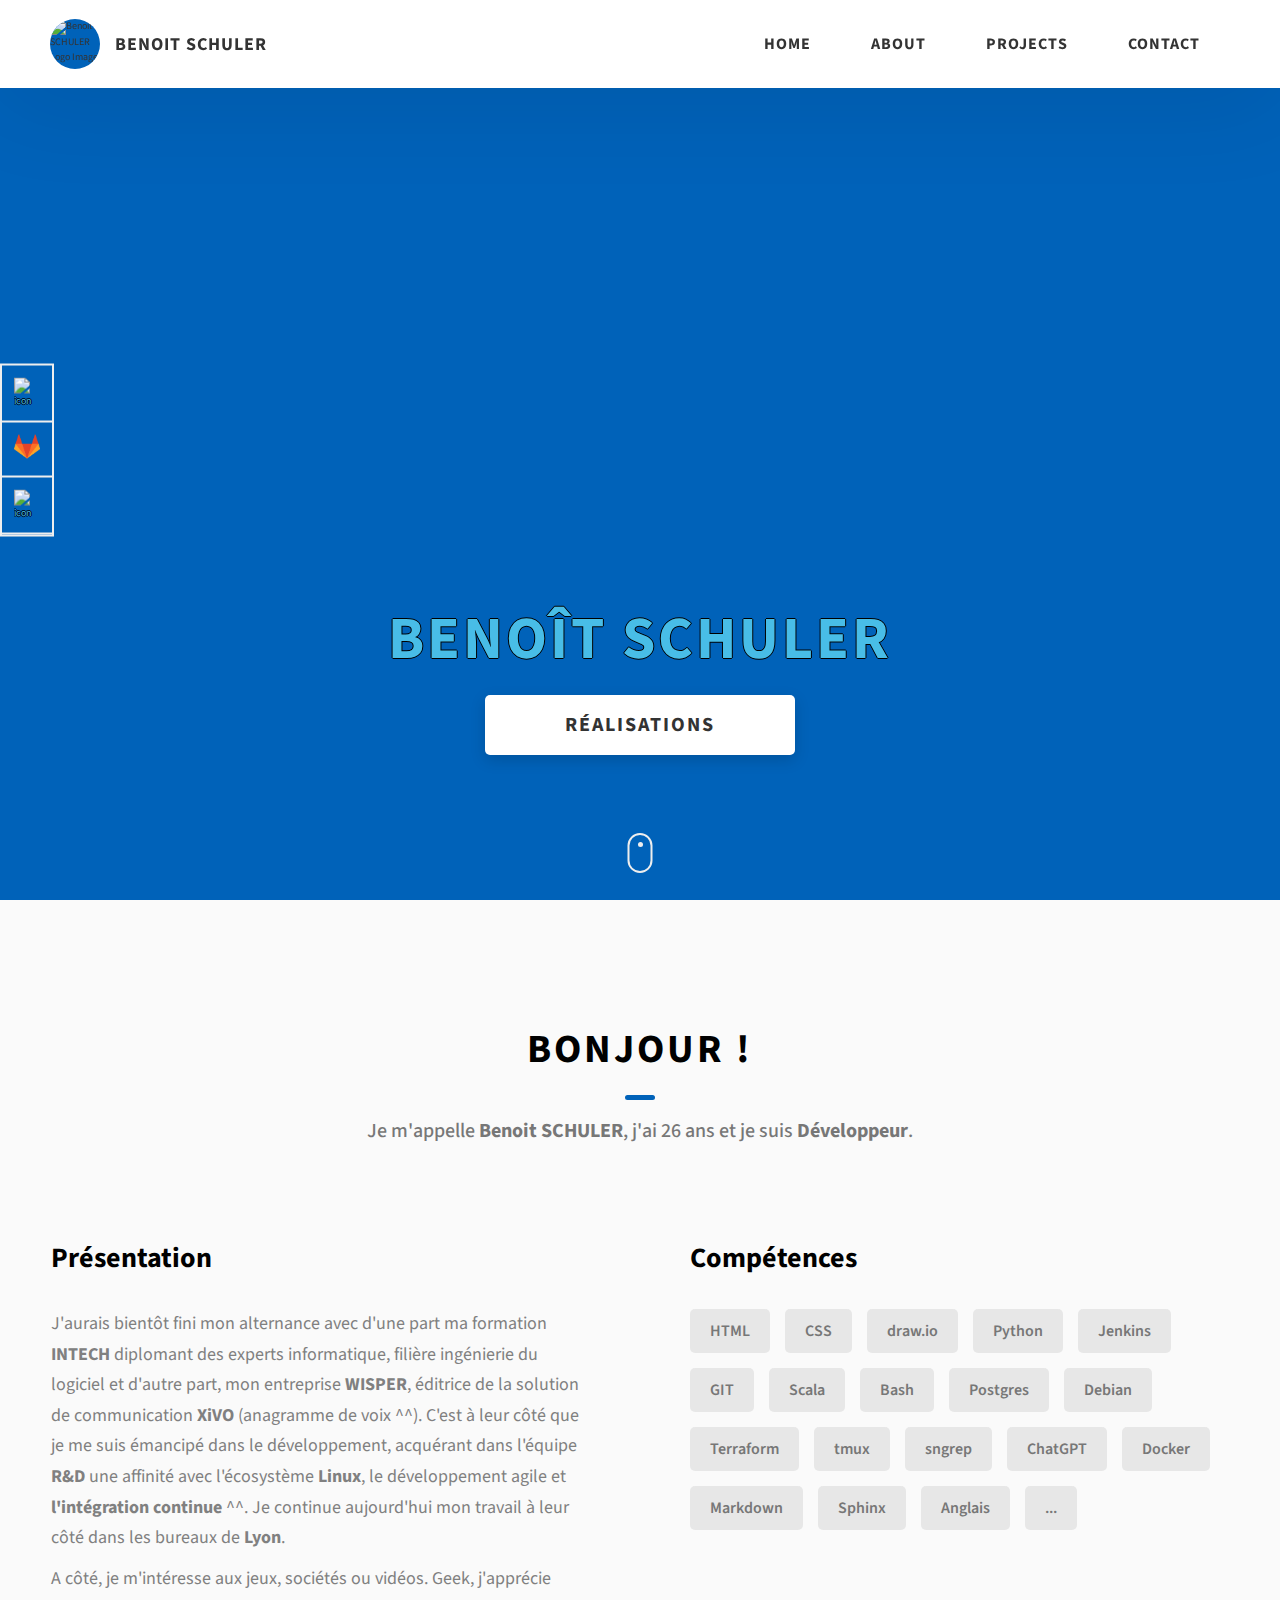
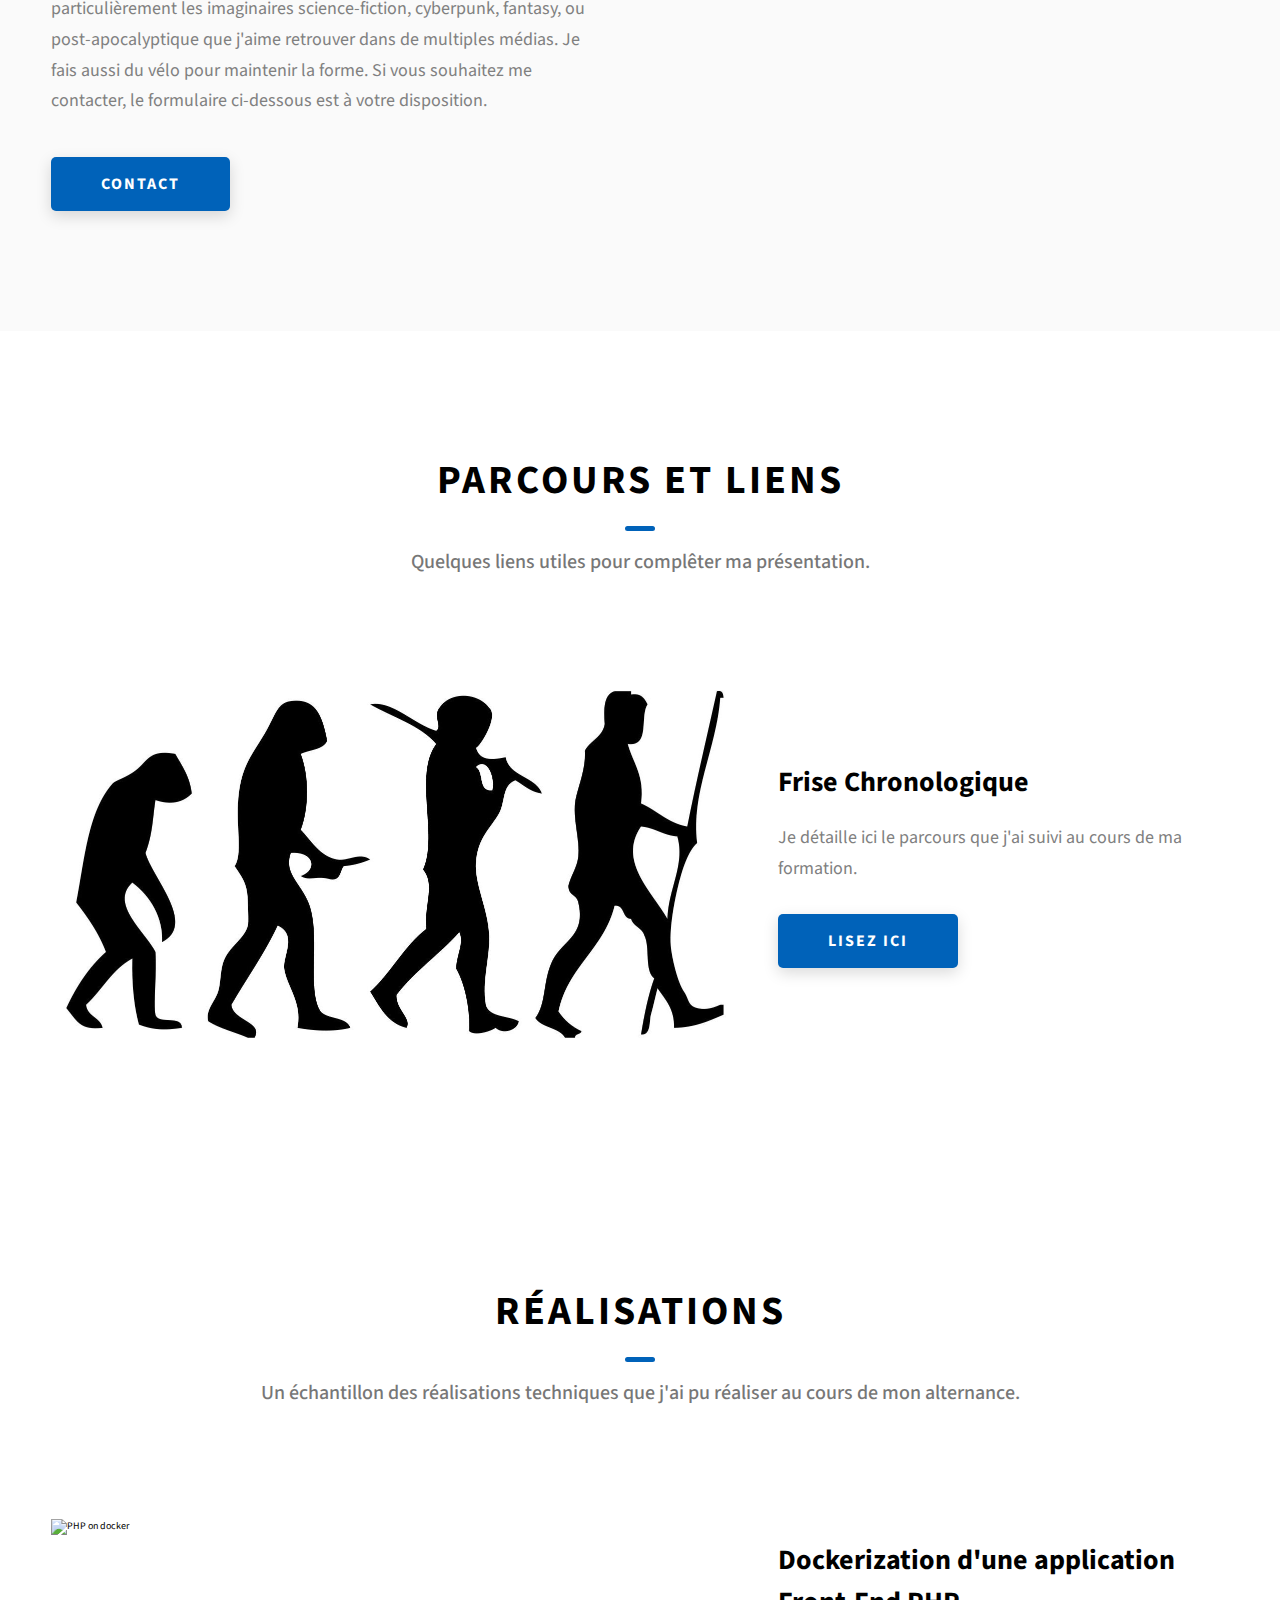
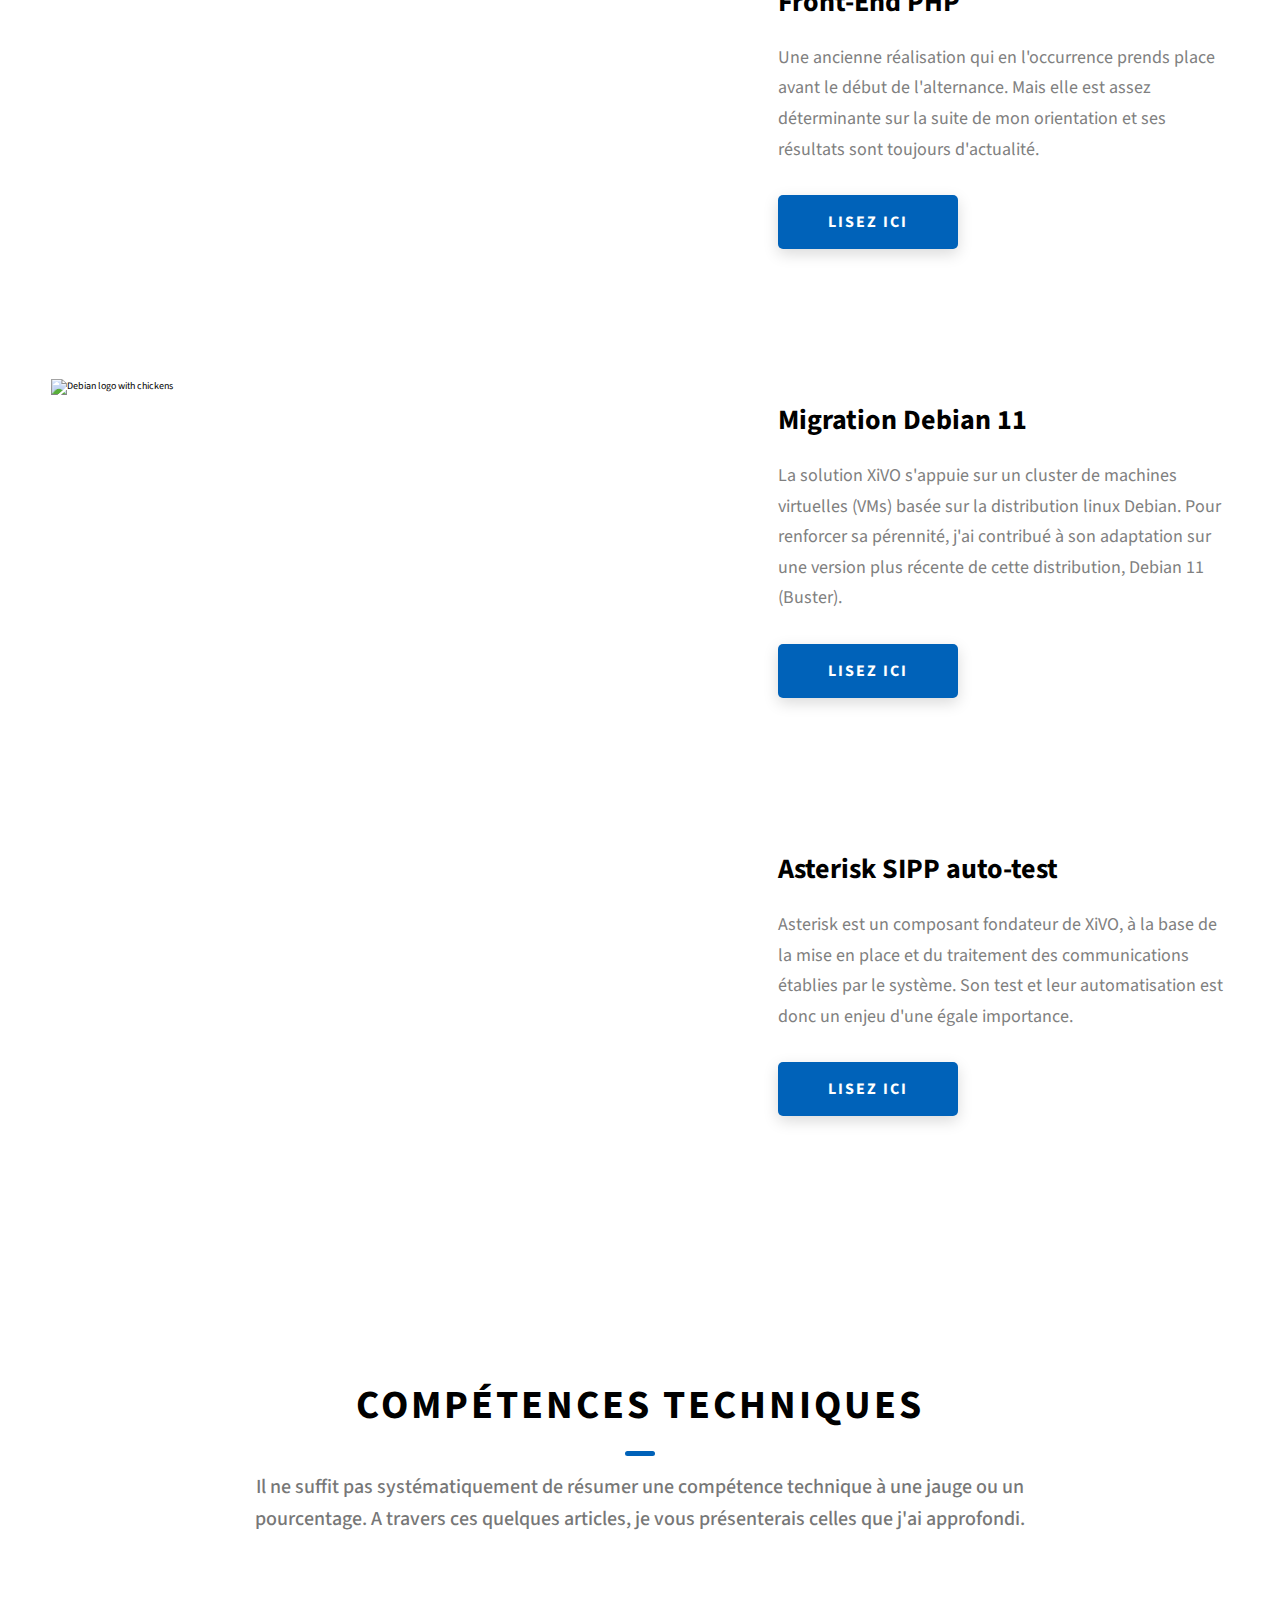
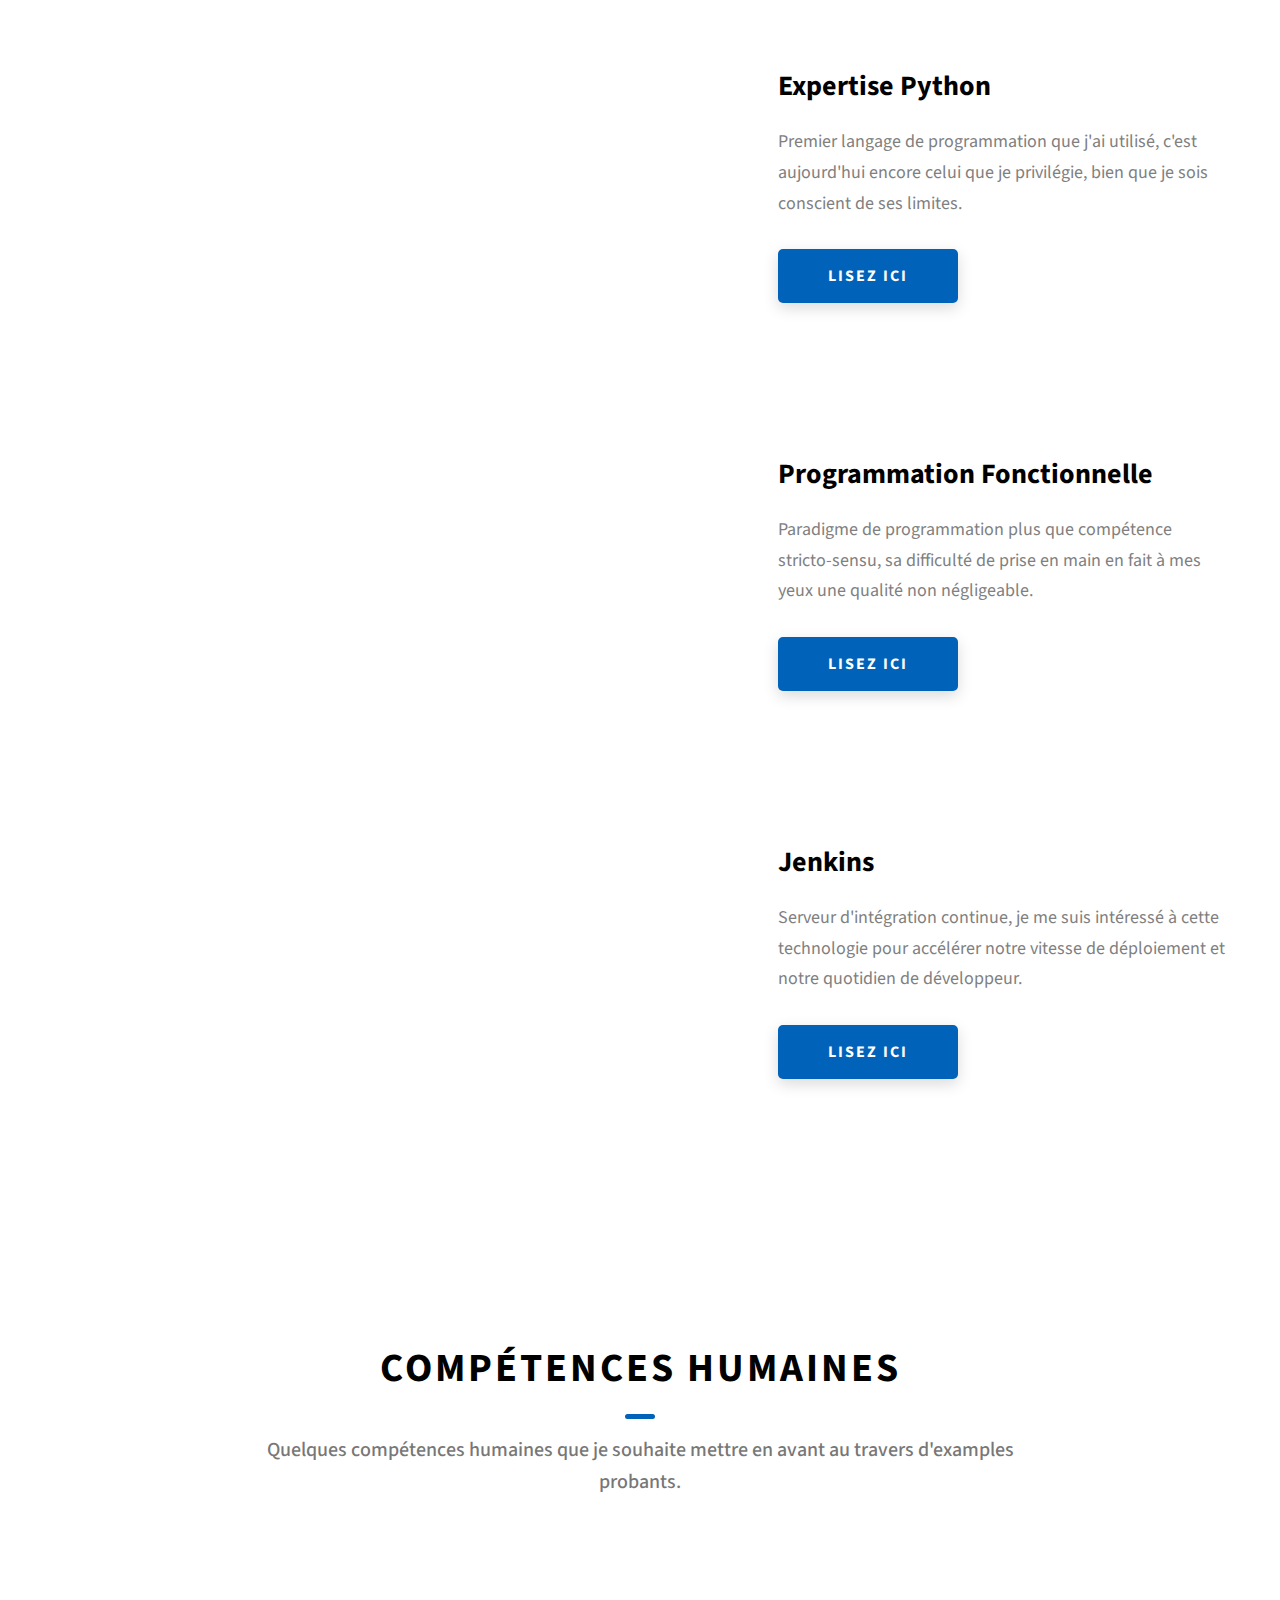
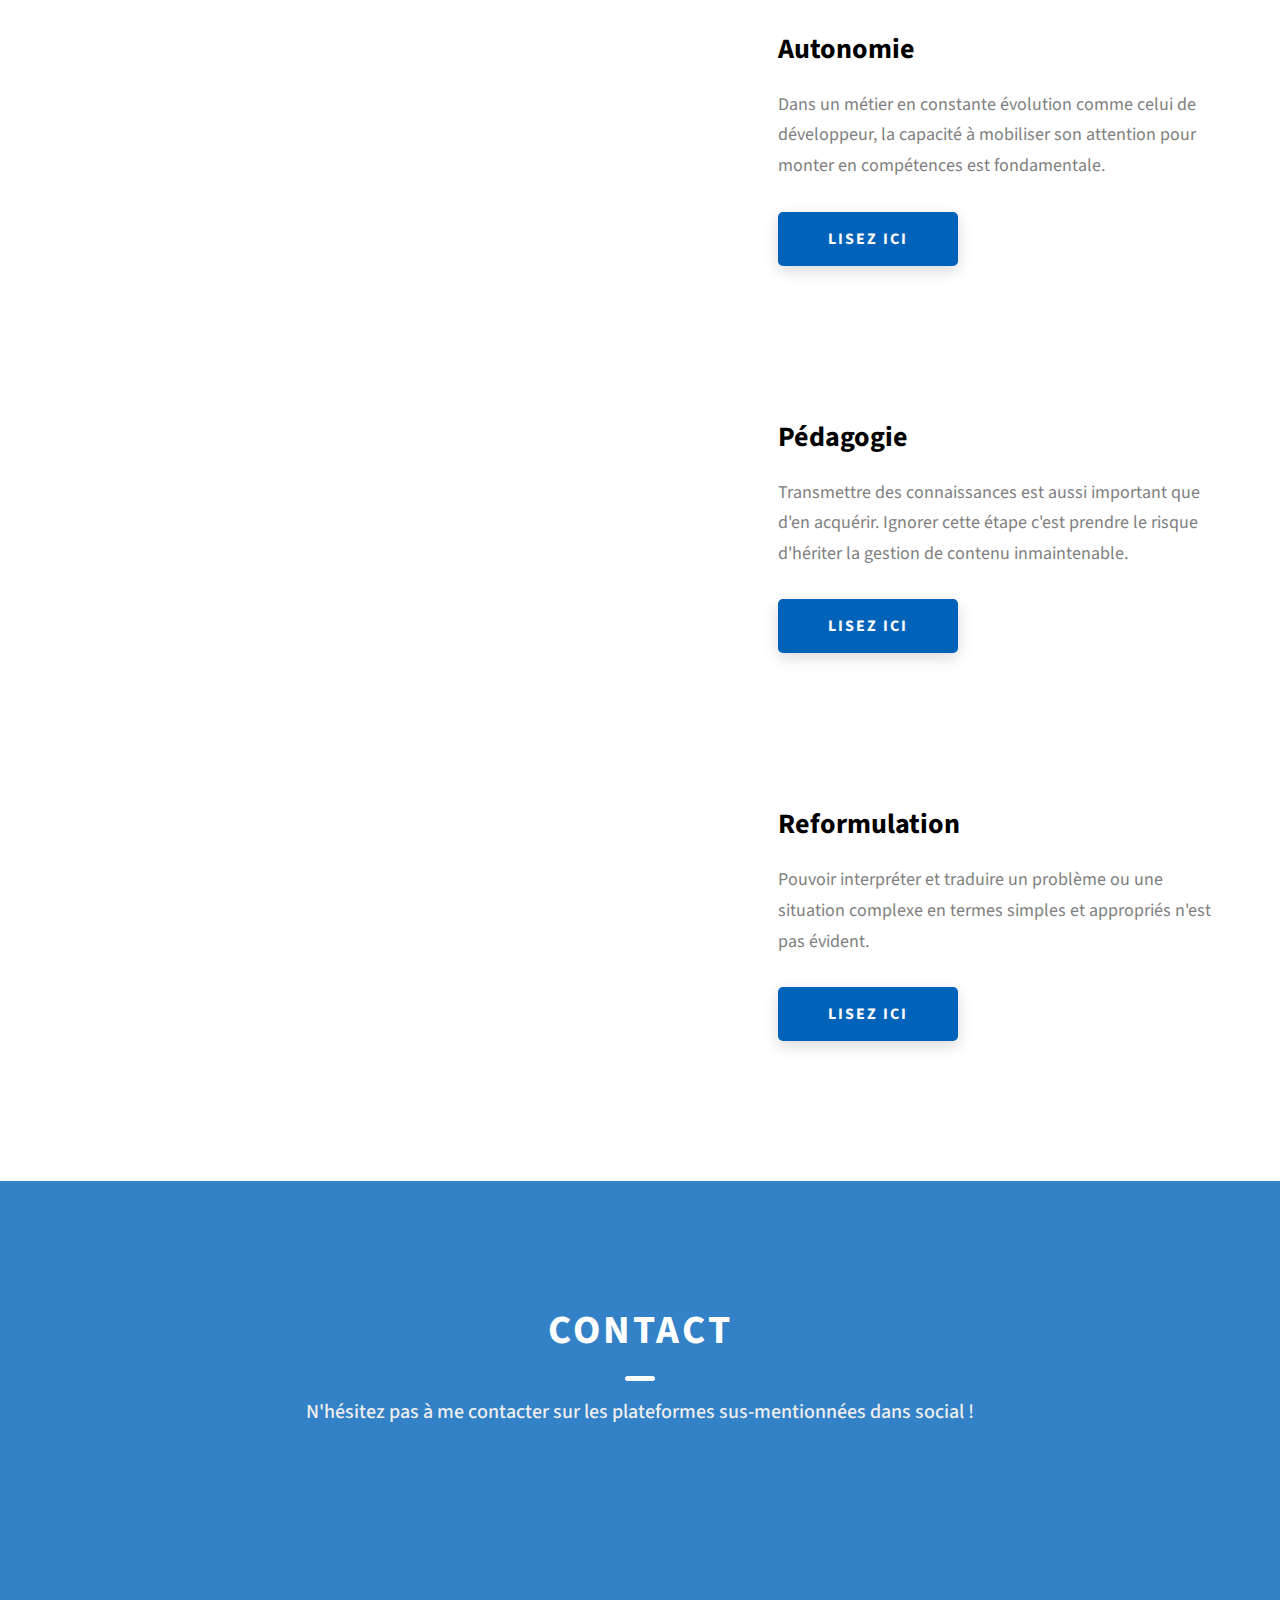
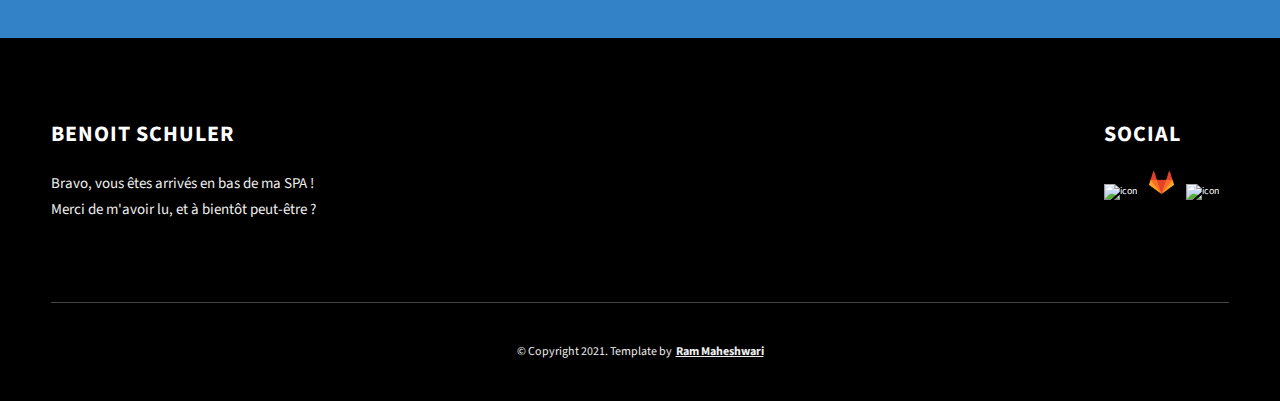
==== commit 86b5100c: "Ajouter la frise chronologique" ====
--- a/index.html
+++ b/index.html
@@ -39,9 +39,7 @@
               <a href="./index.html#about" class="header__link">About </a>
             </li>
             <li class="header__link-wrapper">
-              <a href="./index.html#projects" class="header__link">
-                Projects
-              </a>
+              <a href="./index.html#projects" class="header__link">Projects</a>
             </li>
             <li class="header__link-wrapper">
               <a href="./index.html#contact" class="header__link"> Contact </a>
@@ -86,11 +84,11 @@
     <section class="home-hero">
       <div class="home-hero__content">
         <h1 class="heading-primary">Benoît SCHULER</h1>
-        <div class="home-hero__info">
+        <!-- <div class="home-hero__info">
           <p class="text-primary"> Développeur </p>
           <p class="text-primary"> Dev/Ops en devenir</p>
           <p class="text-primary"> Charmeur de serpents </p>
-        </div>
+        </div> -->
         <div class="home-hero__cta">
           <a href="./index.html#projects" class="btn btn--bg">Réalisations</a>
         </div>
@@ -183,6 +181,43 @@
       </div>
     </section>
 
+
+    <section id="parcours" class="projects sec-pad">
+      <div class="main-container">
+        <h2 class="heading heading-sec heading-sec__mb-bg">
+          <span class="heading-sec__main">Parcours et liens</span>
+          <span class="heading-sec__sub">
+            Quelques liens utiles pour complêter ma présentation.
+          </span>
+        </h2>
+        <div class="projects__content">
+          <div class="projects__row">
+            <div class="projects__row-img-cont">
+              <img
+                src="./assets/png/frise_chrono.png"
+                alt="Logo epuré evolution"
+                class="projects__row-img"
+                loading="lazy"
+              />
+            </div>
+            <div class="projects__row-content">
+              <h3 class="projects__row-content-title">Frise Chronologique</h3>
+              <p class="projects__row-content-desc">
+                Je détaille ici le parcours que j'ai suivi au cours de ma formation.
+              </p>
+              <a
+                href="./frise.html"
+                class="btn btn--med btn--theme dynamicBgClr"
+                target="_blank"
+                >Lisez ici</a
+              >
+            </div>
+          </div>          
+          </div>
+        </div>
+      </div>
+    </section>
+
     <section id="projects" class="projects sec-pad">
       <div class="main-container">
         <h2 class="heading heading-sec heading-sec__mb-bg">
@@ -428,10 +463,10 @@
         <h2 class="heading heading-sec heading-sec__mb-med">
           <span class="heading-sec__main heading-sec__main--lt">Contact</span>
           <span class="heading-sec__sub heading-sec__sub--lt">
-            N'hésitez pas à me contacter sur les plateformes sus-mentionnées ou dans le formulaire ci-contre !
+            N'hésitez pas à me contacter sur les plateformes sus-mentionnées dans social !
           </span>
         </h2>
-        <div class="contact__form-container">
+        <!-- <div class="contact__form-container">
           <form action="#" class="contact__form">
             <div class="contact__form-field">
               <label class="contact__form-label" for="name">Name</label>
@@ -471,7 +506,7 @@
               Submit
             </button>
           </form>
-        </div>
+        </div> -->
       </div>
     </section>
     <footer class="main-footer">
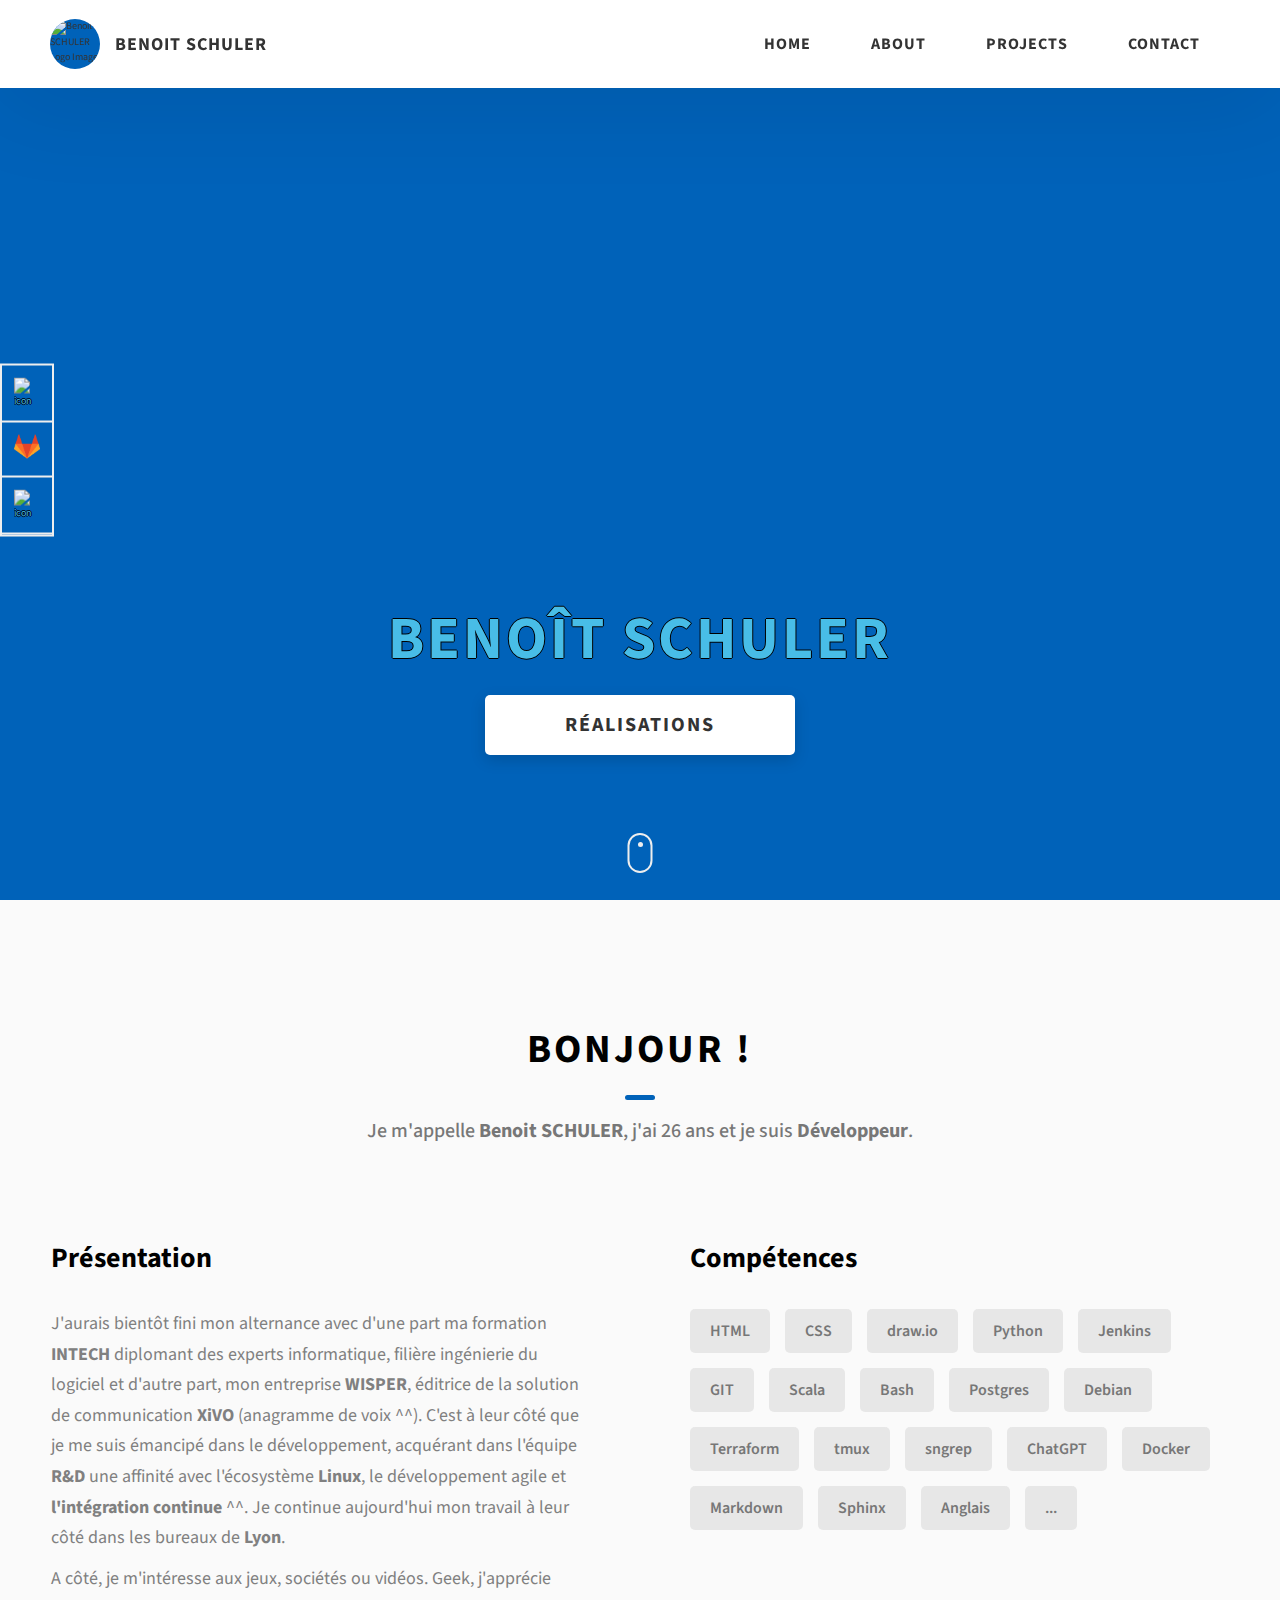
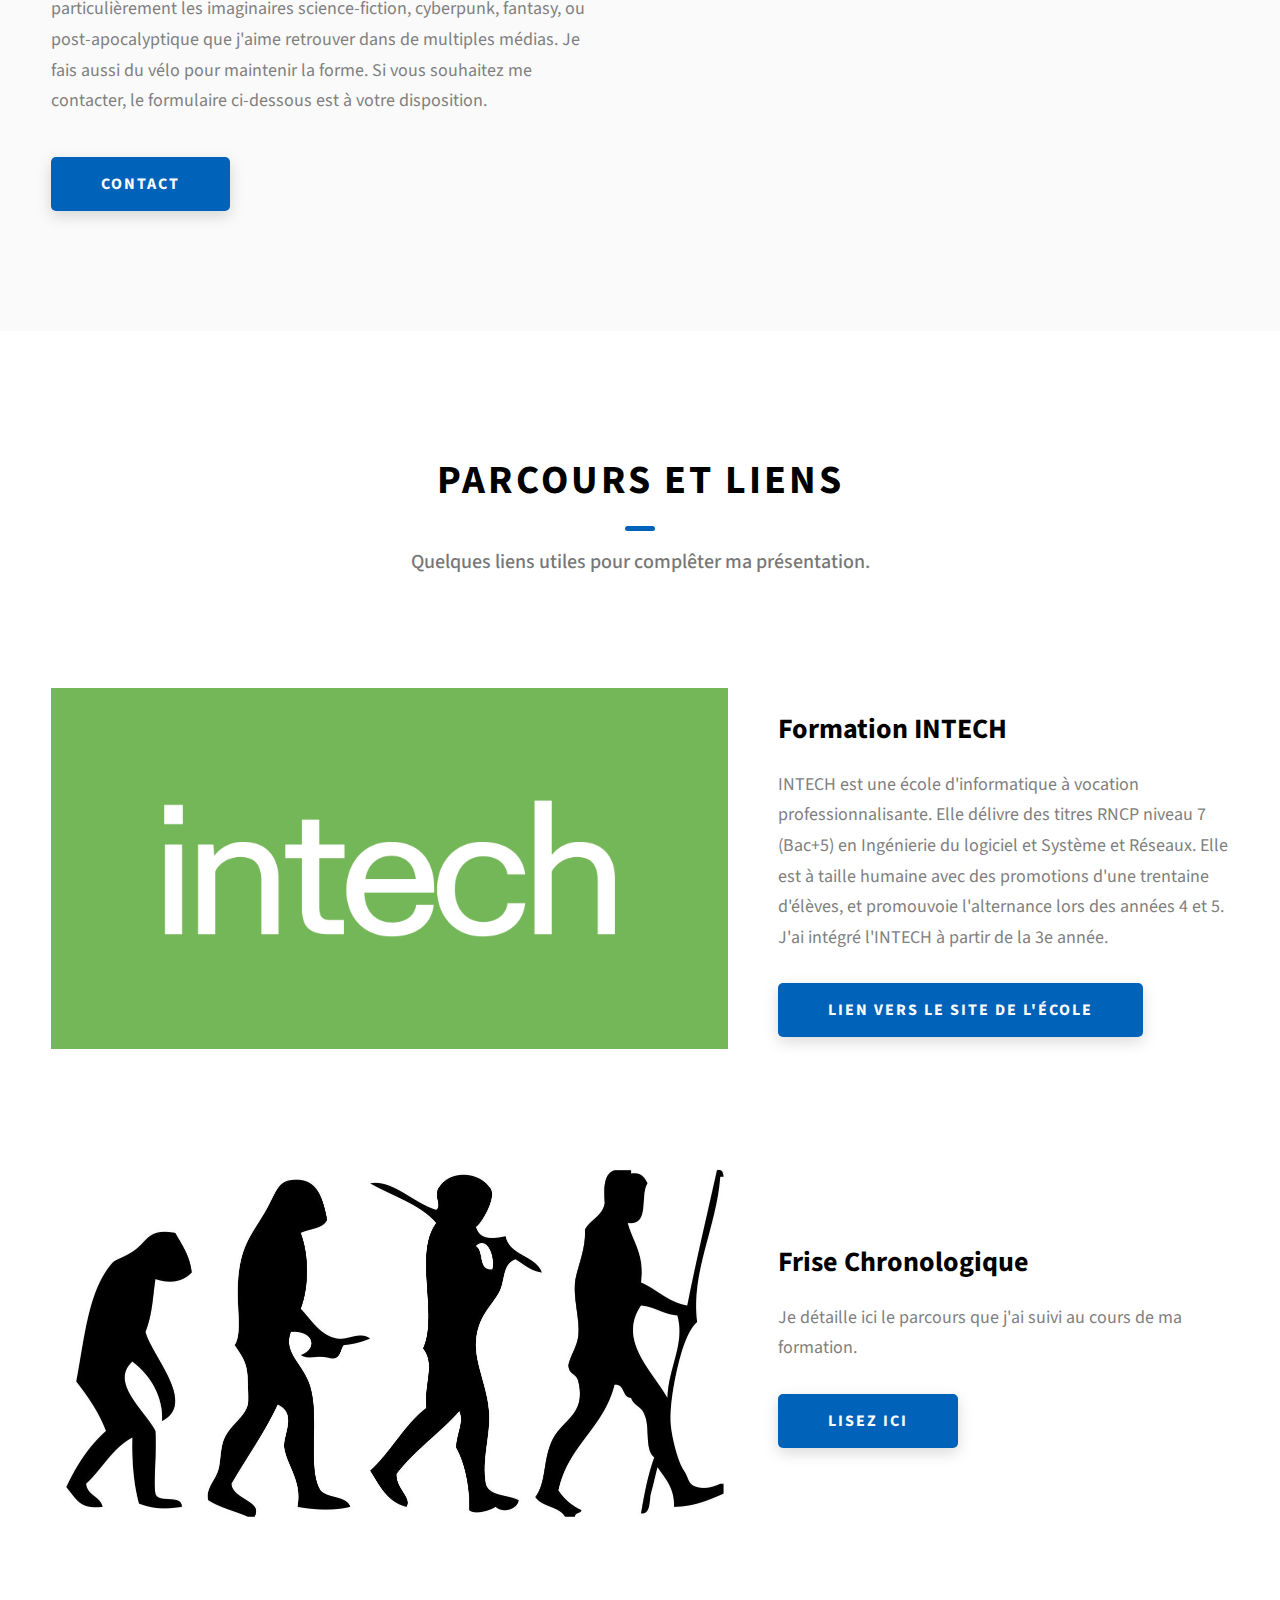
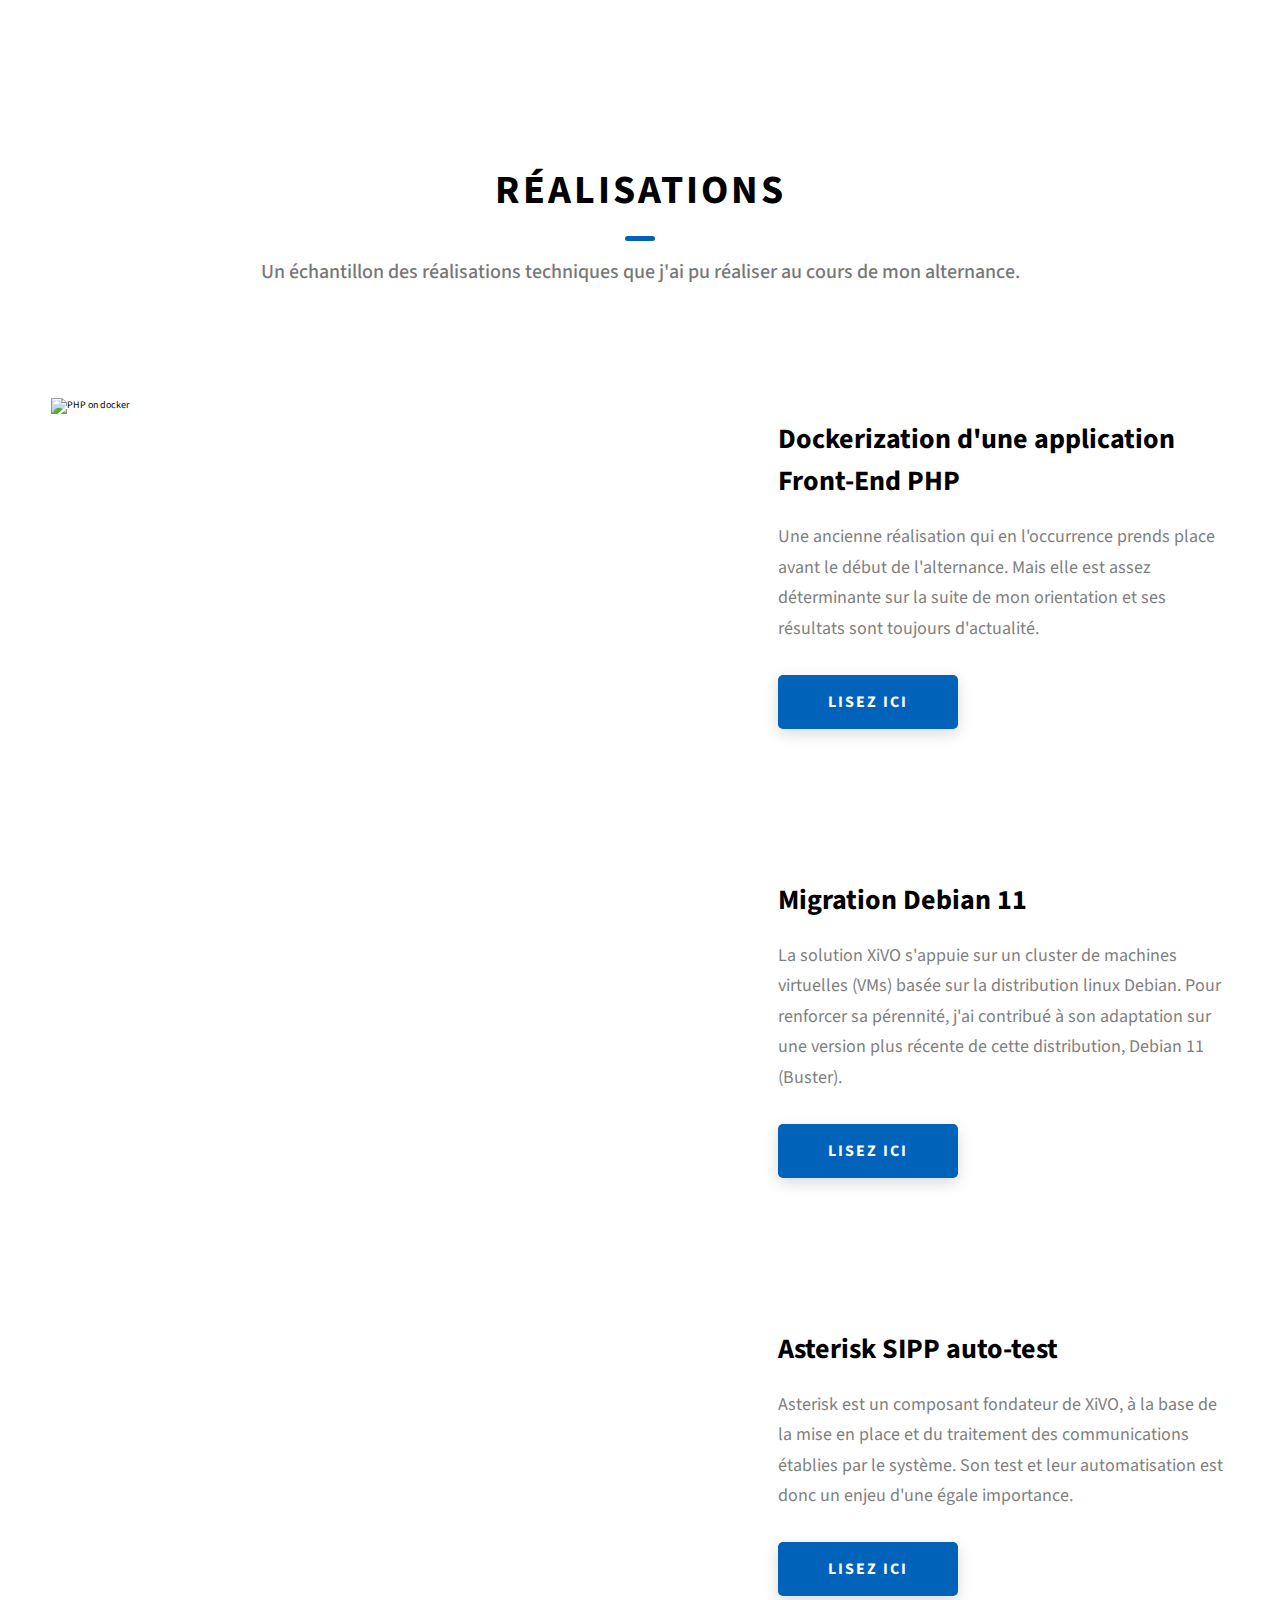
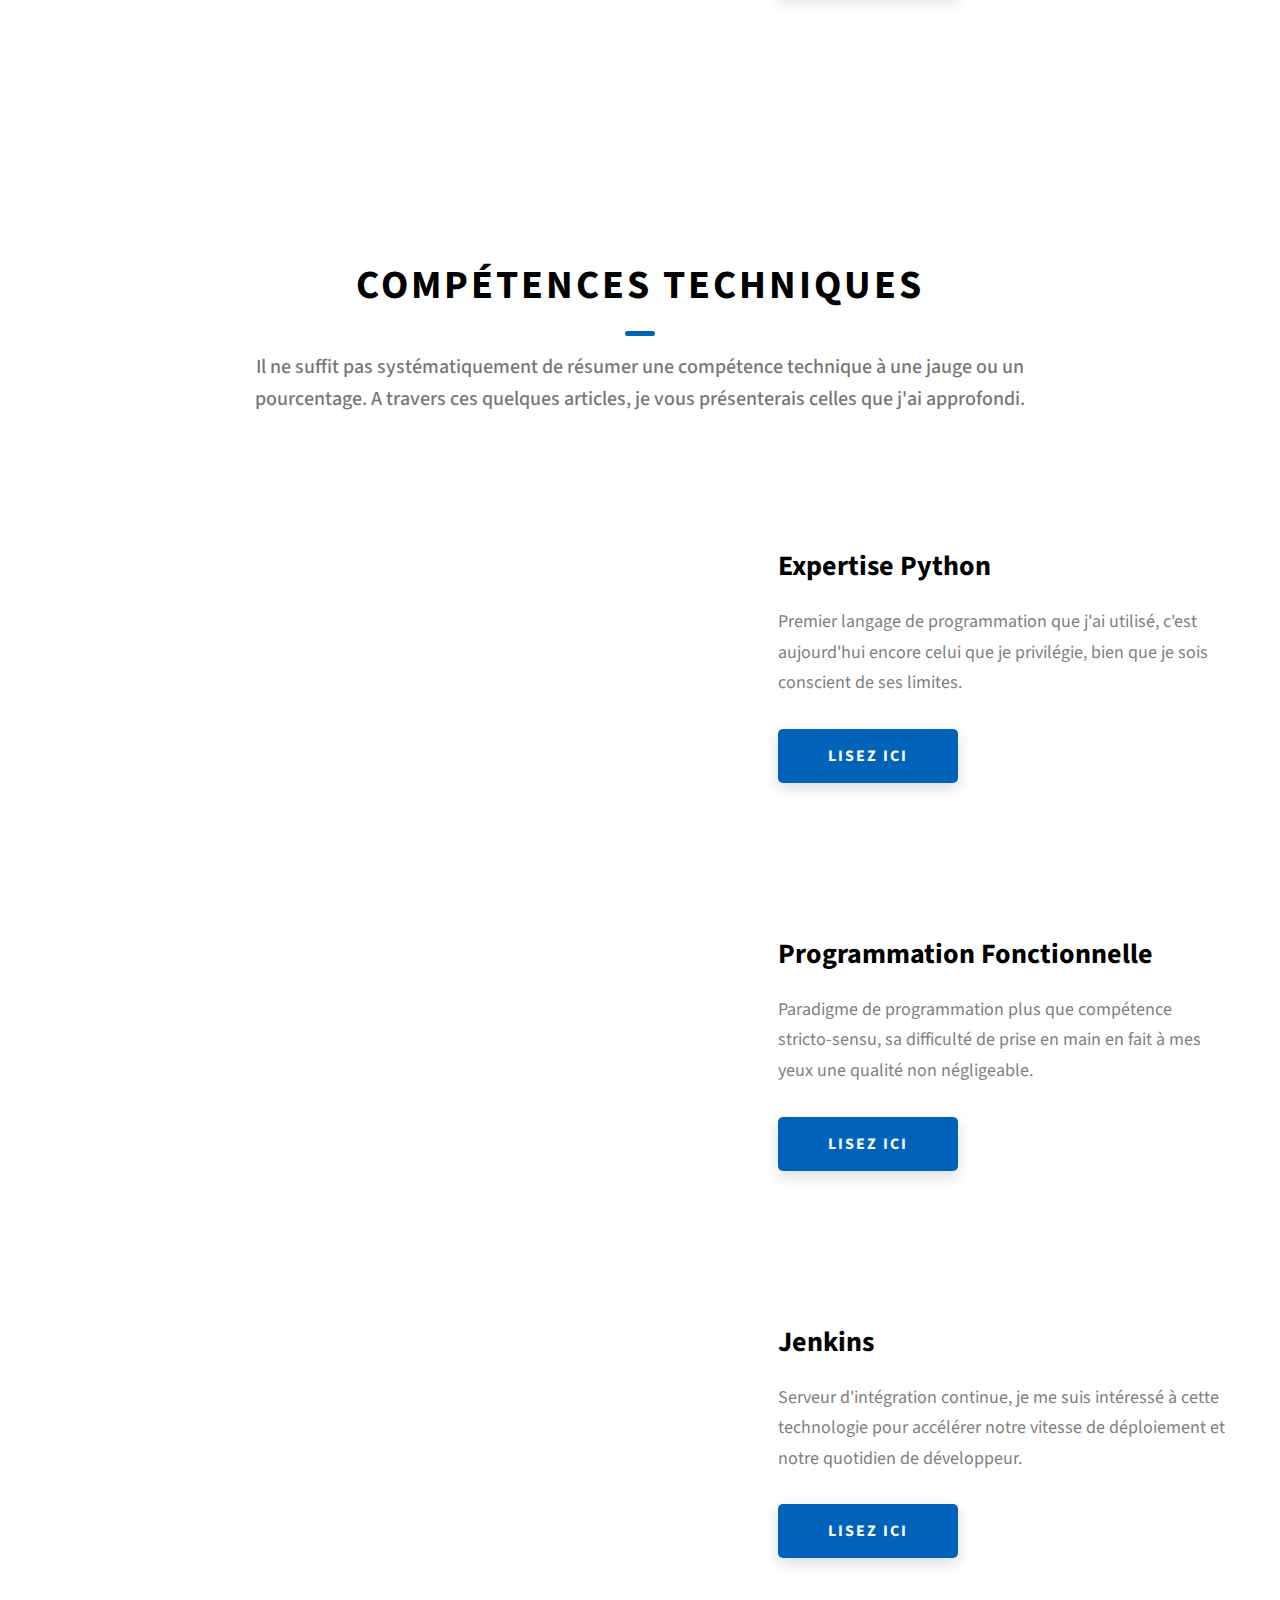
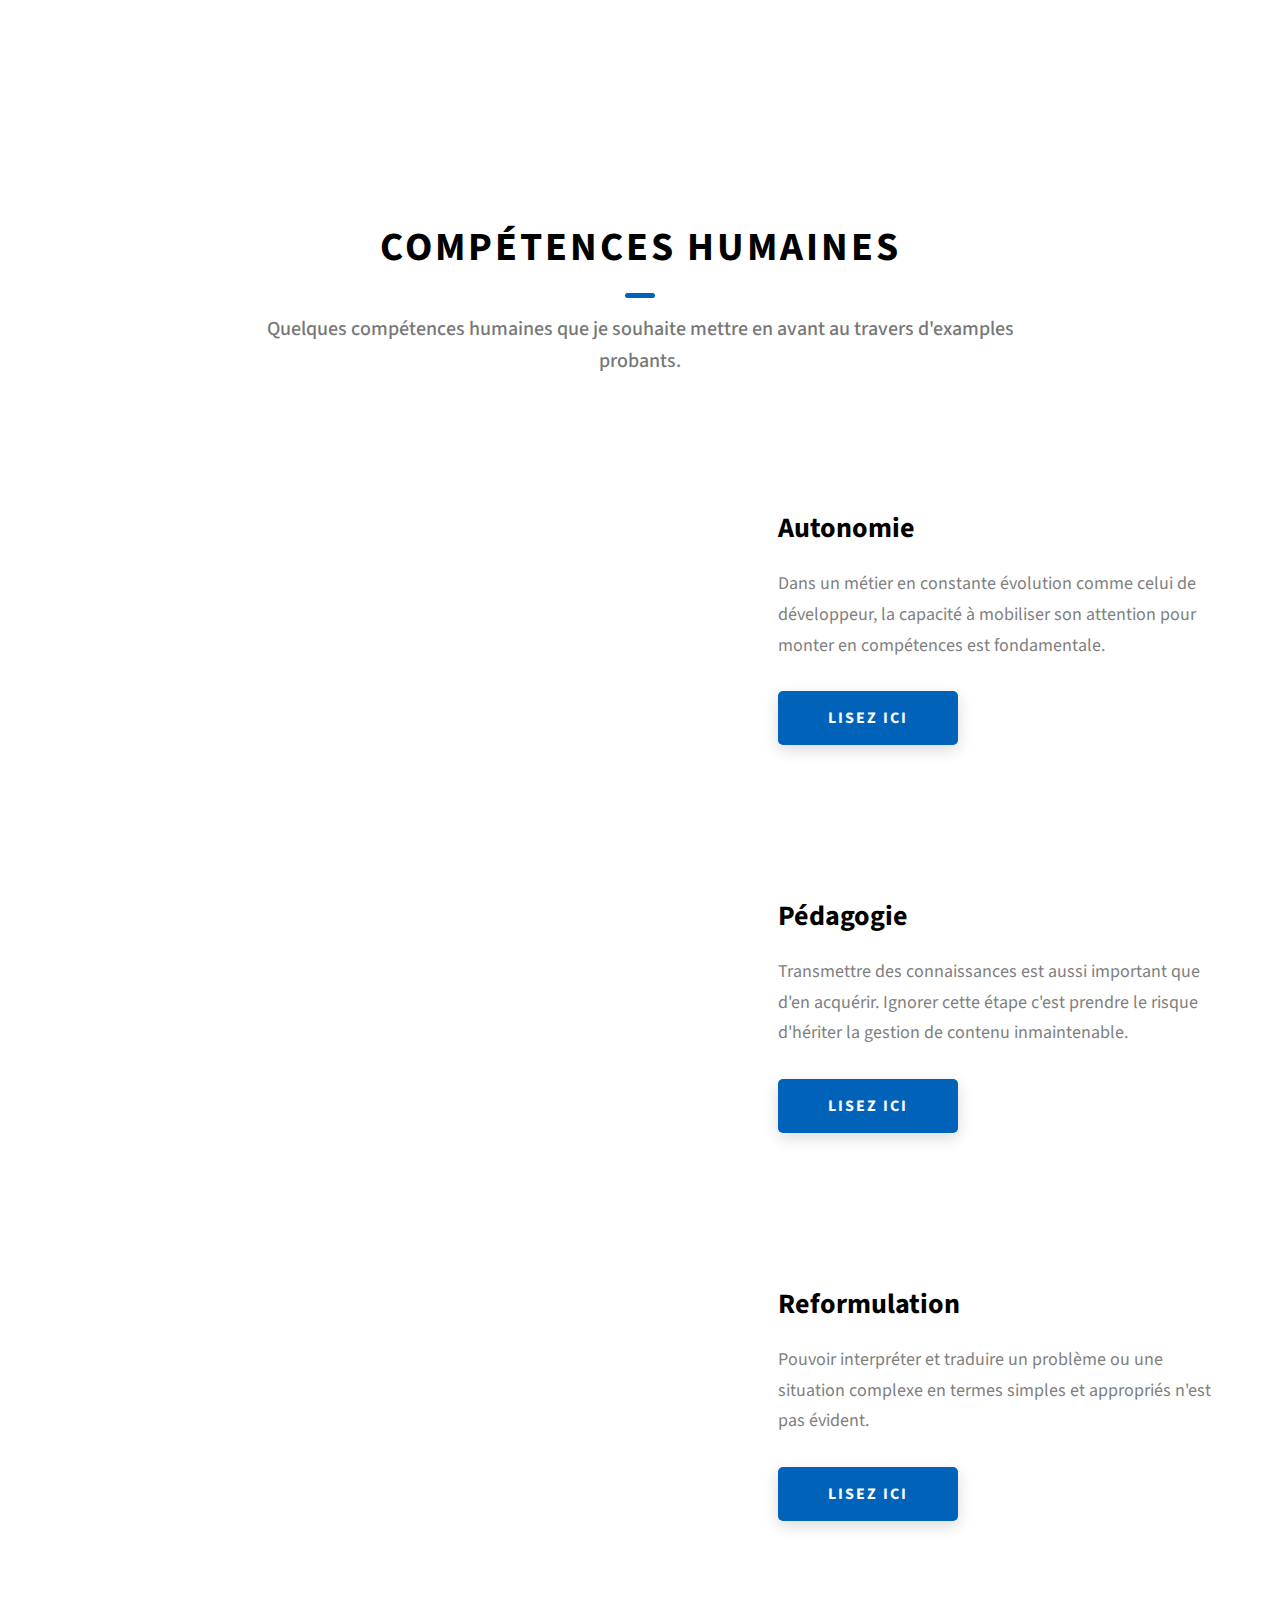
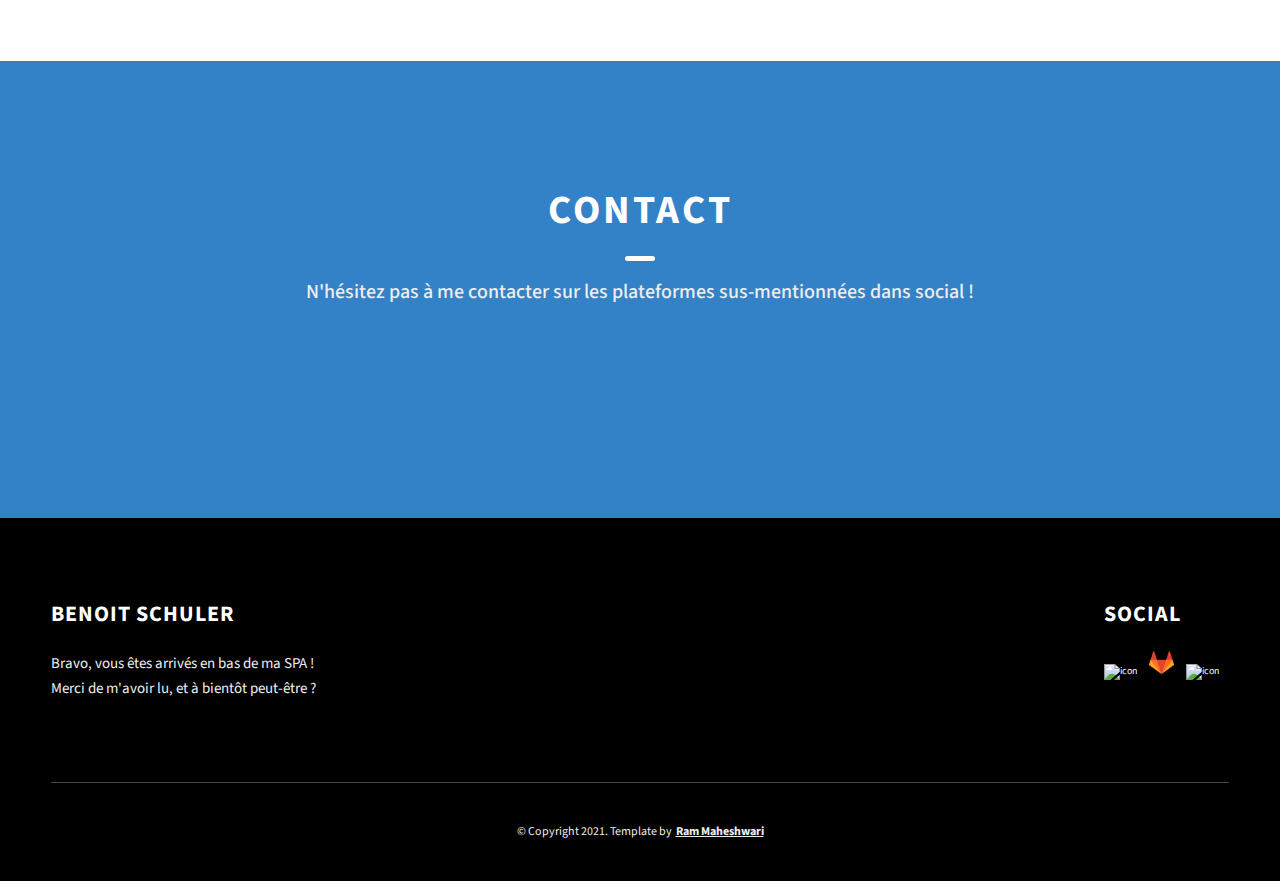
==== commit 82efa424: "Intech hyperlink" ====
--- a/index.html
+++ b/index.html
@@ -194,6 +194,30 @@
           <div class="projects__row">
             <div class="projects__row-img-cont">
               <img
+                src="./assets/png/Logo-INTECH_Blanc-fond-vert.png"
+                alt="Logo epuré evolution"
+                class="projects__row-img"
+                loading="lazy"
+              />
+            </div>
+            <div class="projects__row-content">
+              <h3 class="projects__row-content-title">Formation INTECH</h3>
+              <p class="projects__row-content-desc">
+                INTECH est une école d'informatique à vocation professionnalisante. Elle délivre des titres RNCP niveau 7 (Bac+5) en Ingénierie du logiciel et Système et Réseaux.
+                Elle est à taille humaine avec des promotions d'une trentaine d'élèves, et promouvoie l'alternance lors des années 4 et 5.
+                J'ai intégré l'INTECH à partir de la 3e année.
+              </p>
+              <a
+                href="https://www.intechinfo.fr/"
+                class="btn btn--med btn--theme dynamicBgClr"
+                target="_blank"
+                >Lien vers le site de l'école</a
+              >
+            </div>
+          </div>
+          <div class="projects__row">
+            <div class="projects__row-img-cont">
+              <img
                 src="./assets/png/frise_chrono.png"
                 alt="Logo epuré evolution"
                 class="projects__row-img"
@@ -212,7 +236,6 @@
                 >Lisez ici</a
               >
             </div>
-          </div>          
           </div>
         </div>
       </div>
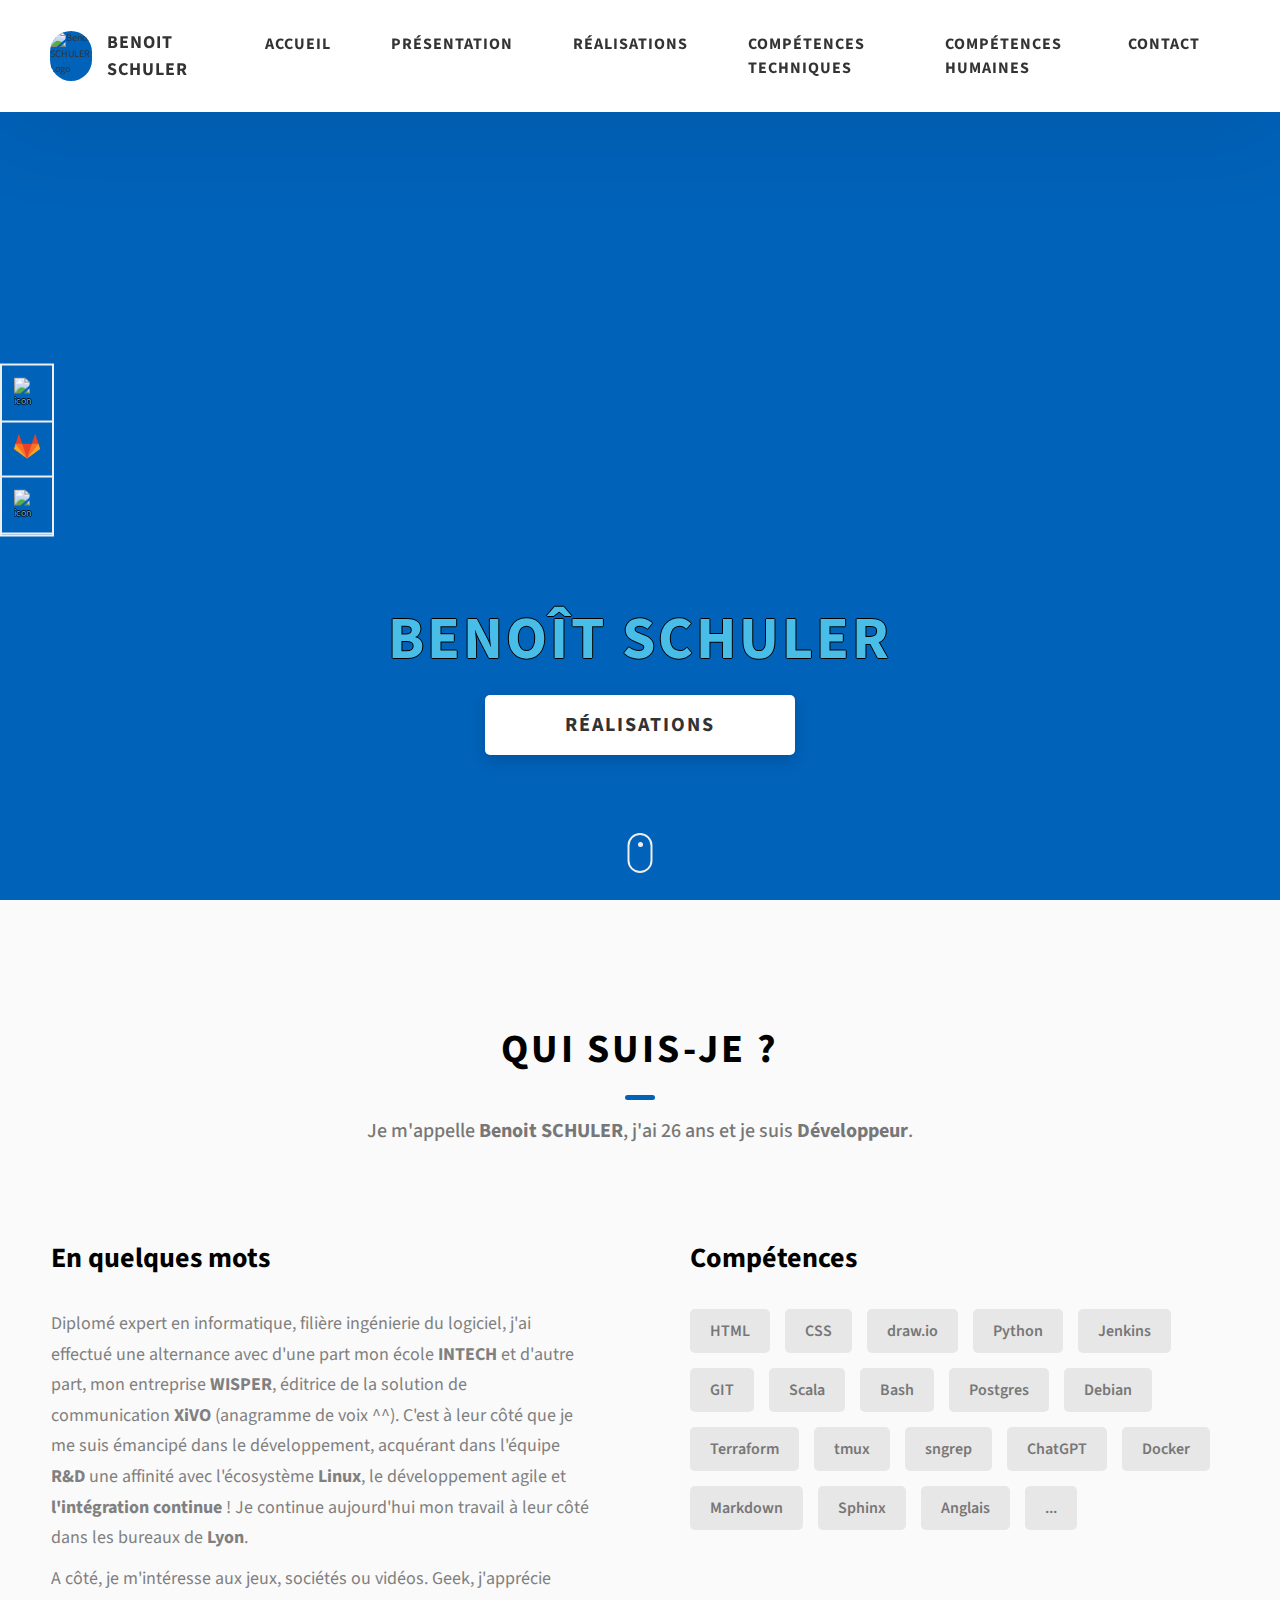
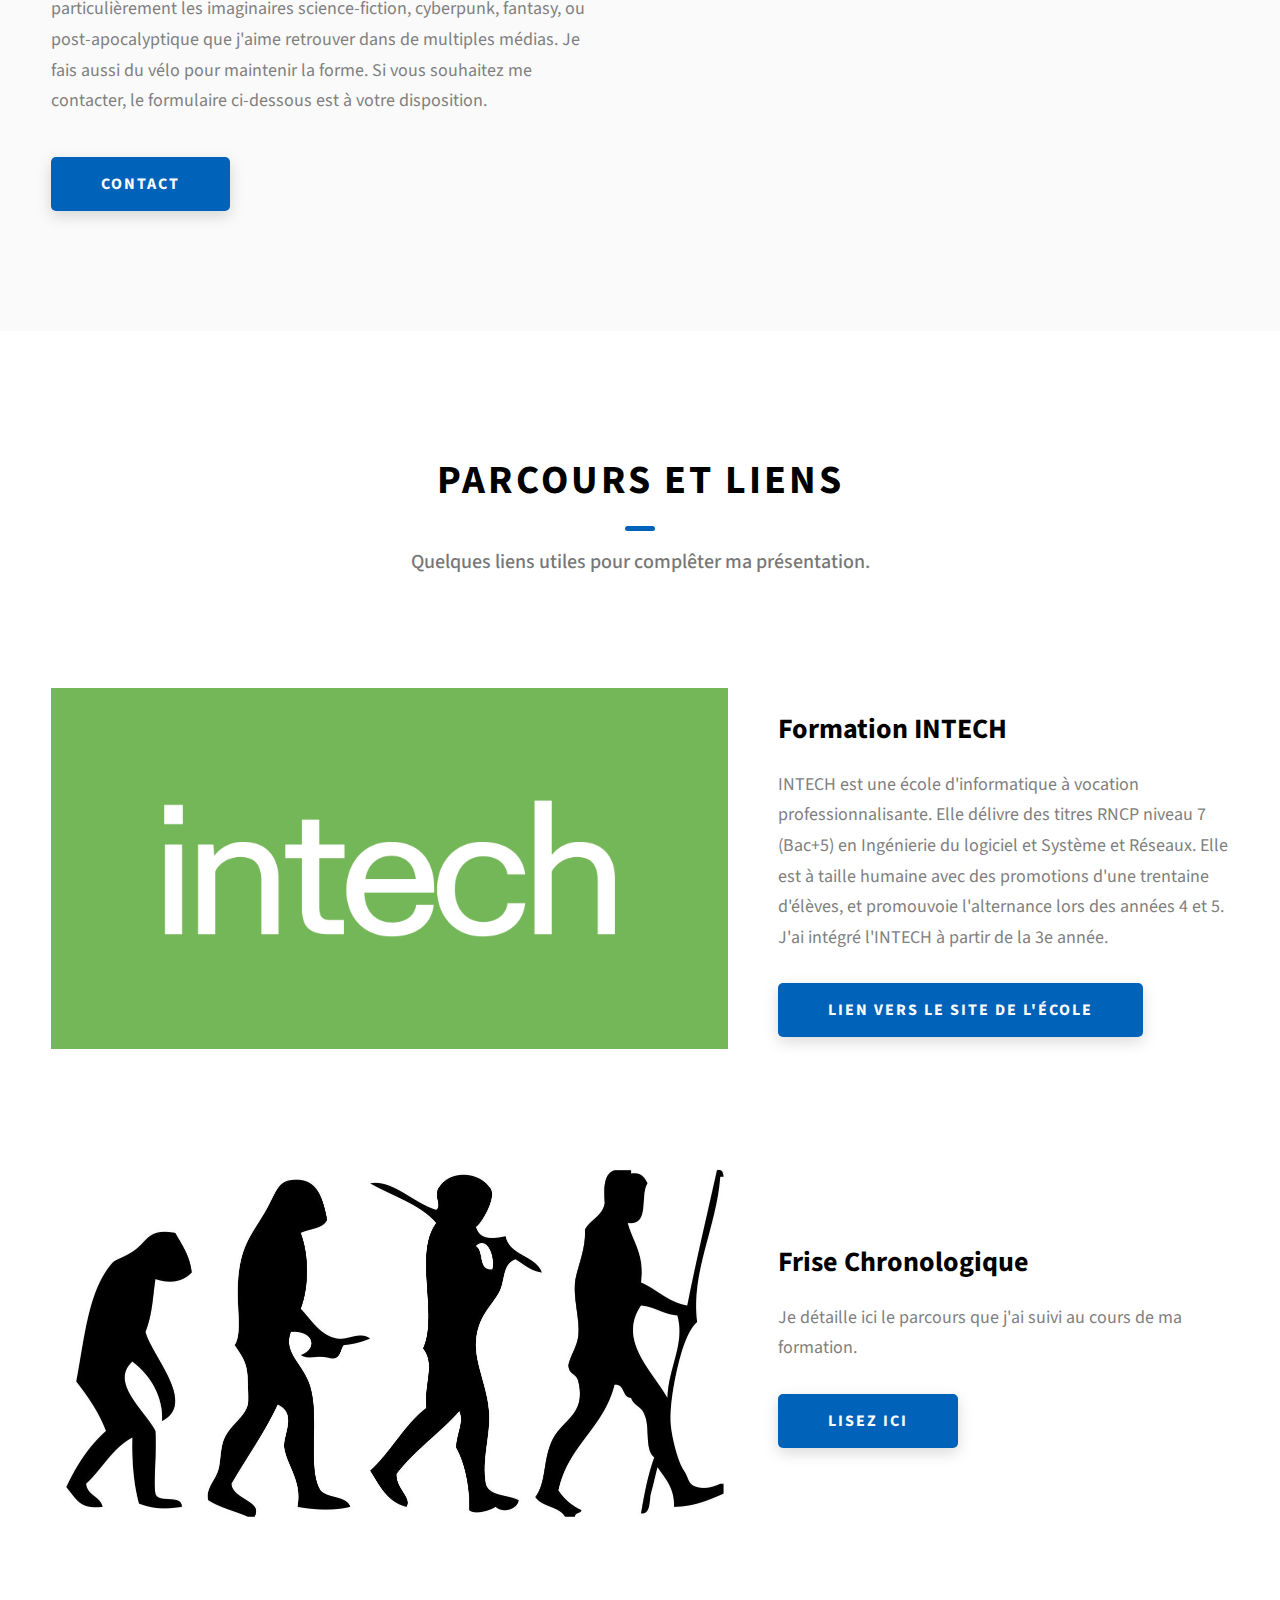
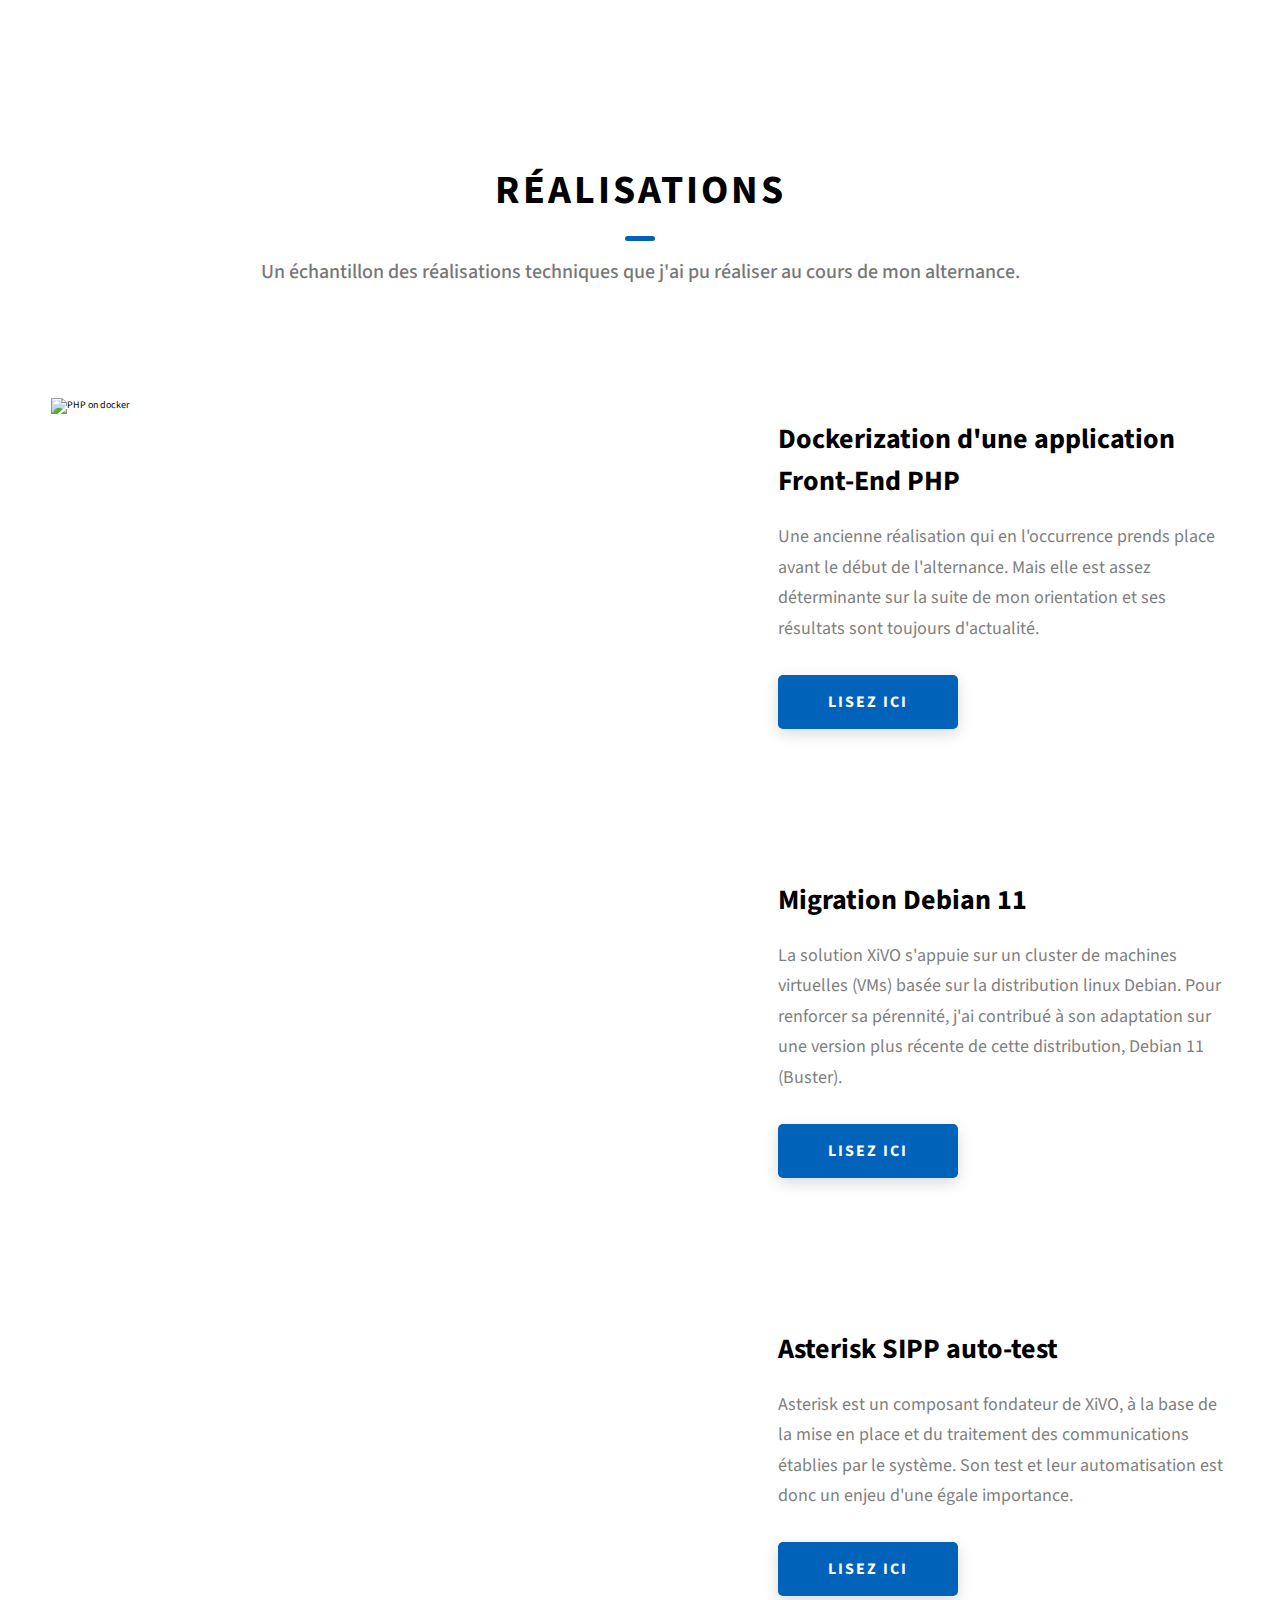
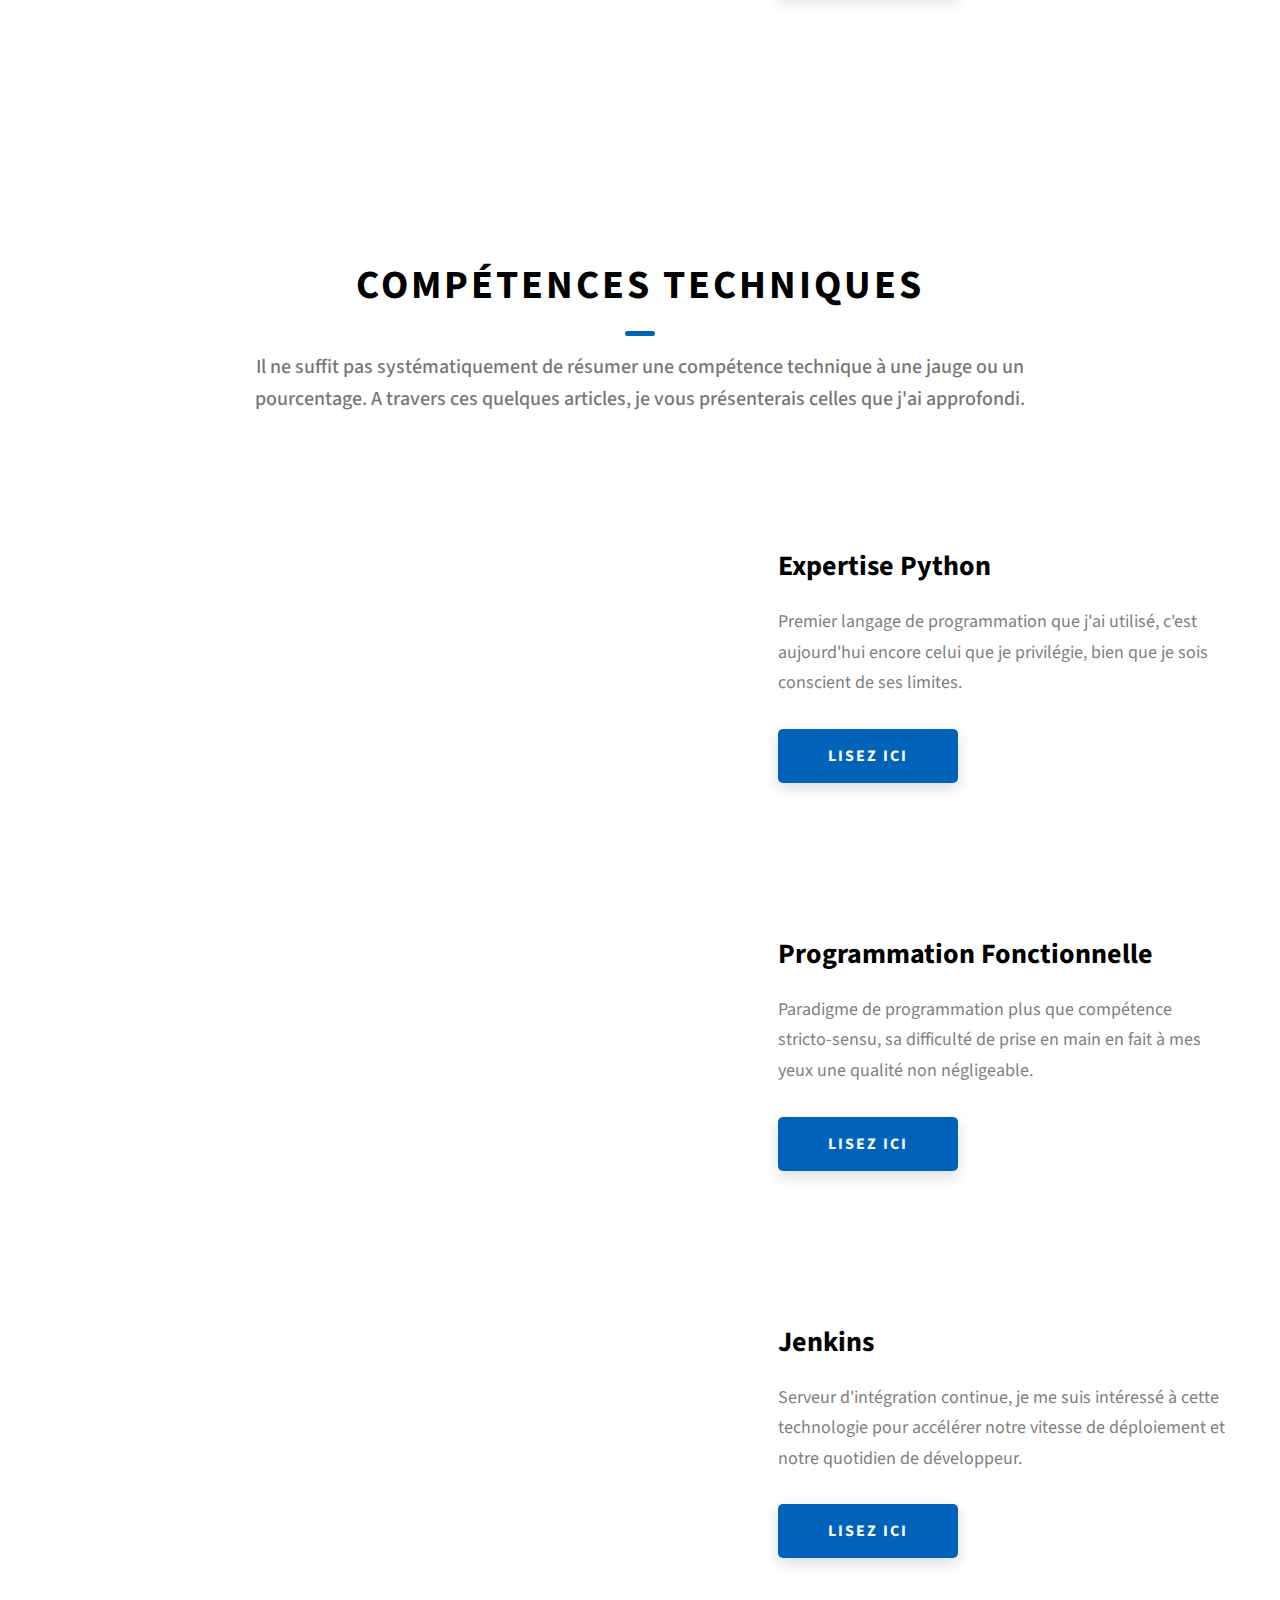
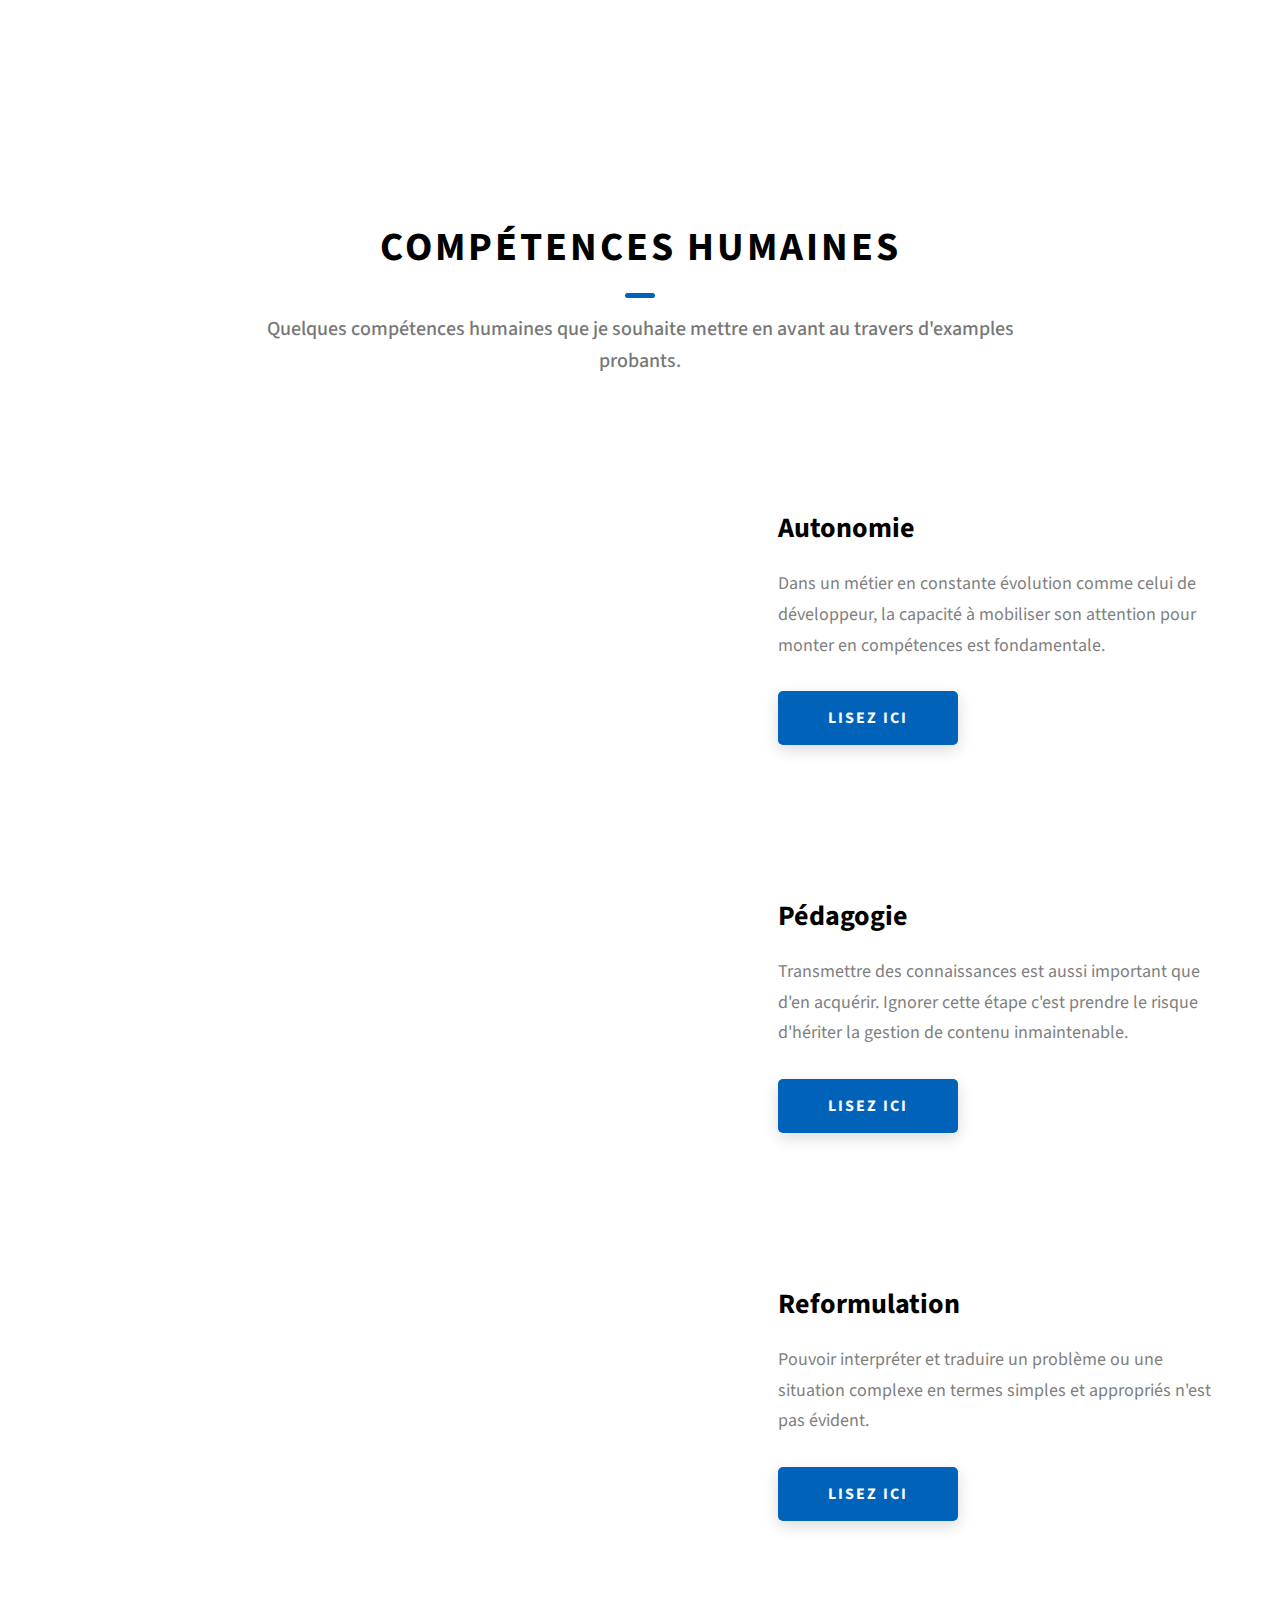
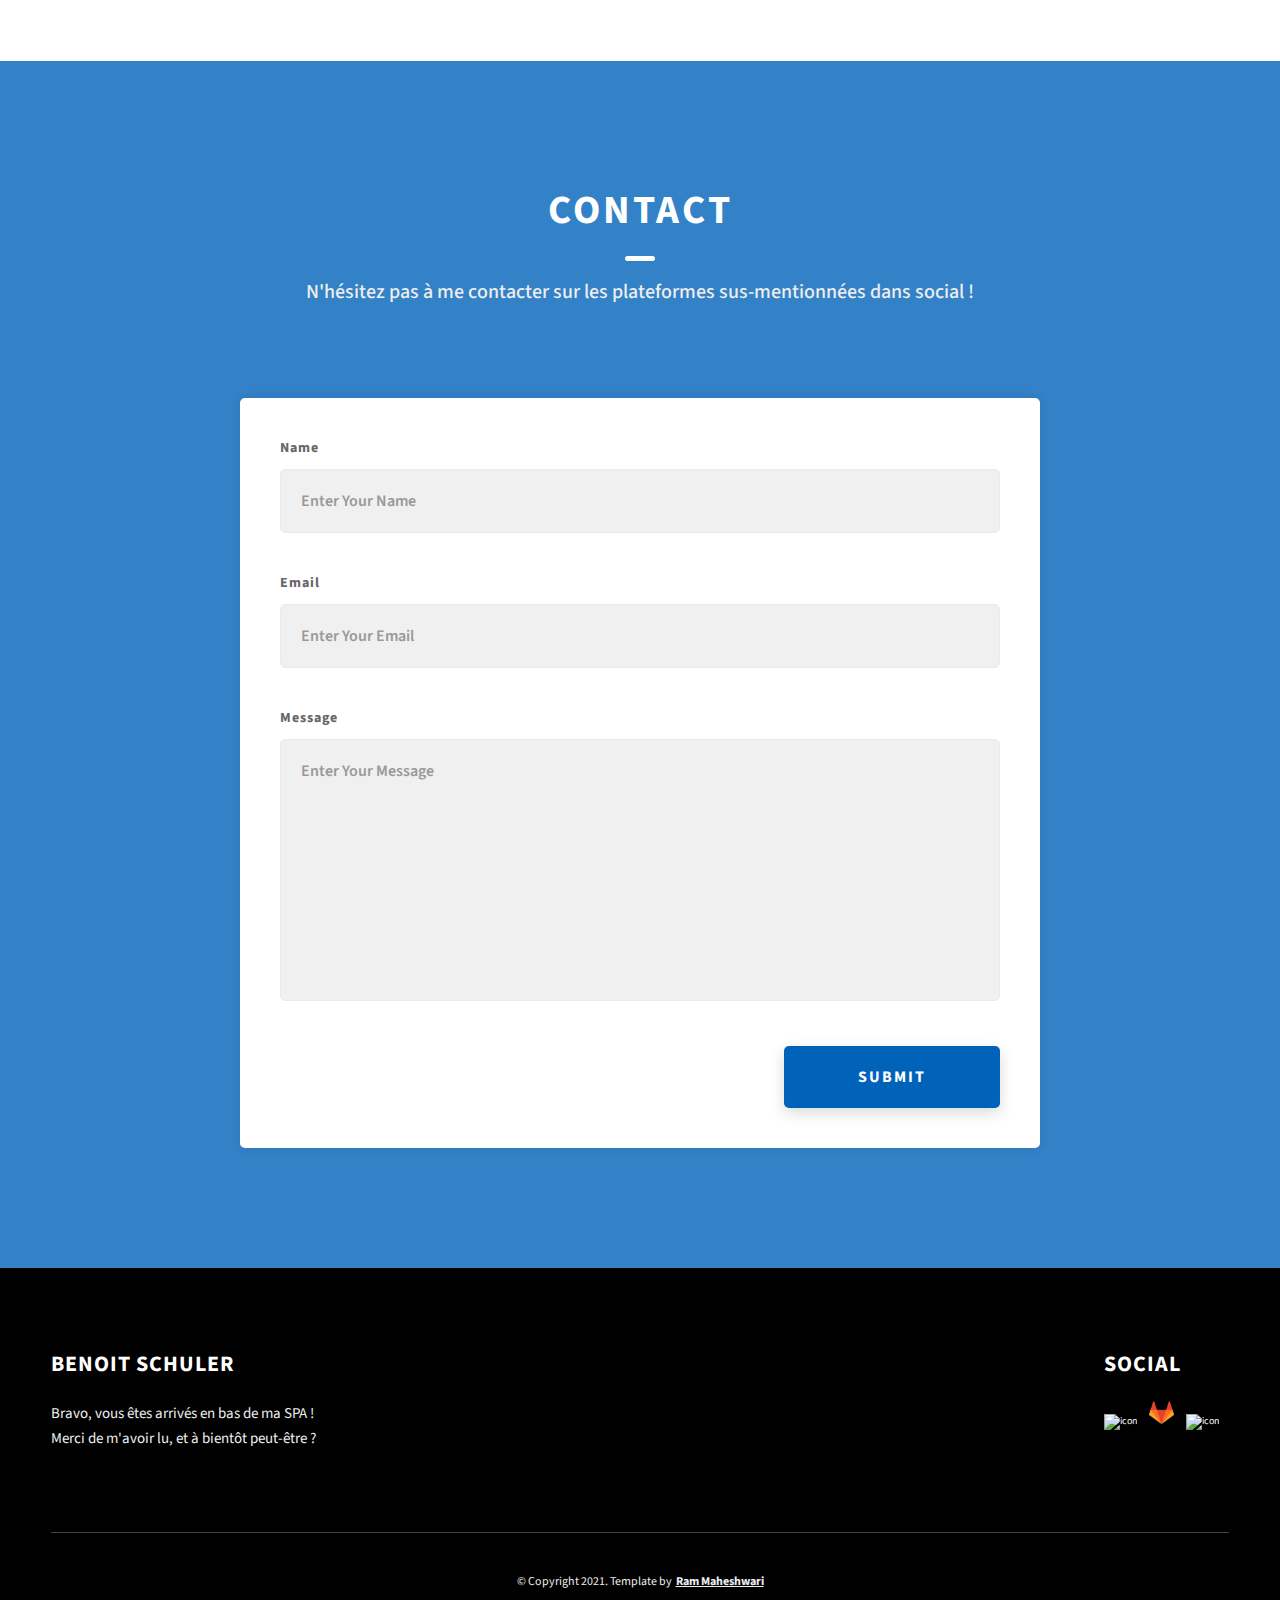
==== commit 7ec8e95d: "change menubar" ====
--- a/index.html
+++ b/index.html
@@ -33,13 +33,19 @@
         <div class="header__main">
           <ul class="header__links">
             <li class="header__link-wrapper">
-              <a href="./index.html" class="header__link"> Home </a>
+              <a href="./index.html" class="header__link"> Accueil </a>
             </li>
             <li class="header__link-wrapper">
-              <a href="./index.html#about" class="header__link">About </a>
+              <a href="./index.html#about" class="header__link">Présentation </a>
             </li>
             <li class="header__link-wrapper">
-              <a href="./index.html#projects" class="header__link">Projects</a>
+              <a href="./index.html#projects" class="header__link">Réalisations</a>
+            </li>
+            <li class="header__link-wrapper">
+              <a href="./index.html#cpttech" class="header__link">Compétences Techniques</a>
+            </li>
+            <li class="header__link-wrapper">
+              <a href="./index.html#cpthum" class="header__link">Compétences Humaines</a>
             </li>
             <li class="header__link-wrapper">
               <a href="./index.html#contact" class="header__link"> Contact </a>
@@ -63,17 +69,22 @@
         <div class="header__sm-menu-content">
           <ul class="header__sm-menu-links">
             <li class="header__sm-menu-link">
-              <a href="./index.html"> Home </a>
+              <a href="./index.html"> Accueil </a>
             </li>
 
             <li class="header__sm-menu-link">
-              <a href="./index.html#about"> About </a>
+              <a href="./index.html#about"> Présentation </a>
             </li>
 
             <li class="header__sm-menu-link">
-              <a href="./index.html#projects"> Projects </a>
-            </li>
-
+              <a href="./index.html#projects"> Réalisations </a>
+            </li>            
+            <li class="header__sm-menu-link">
+              <a href="./index.html#cpttech"> Compétences Techniques </a>
+            </li>
+            <li class="header__sm-menu-link">
+              <a href="./index.html#cpthum"> Compétences Humaines </a>
+            </li>
             <li class="header__sm-menu-link">
               <a href="./index.html#contact"> Contact </a>
             </li>
@@ -129,19 +140,19 @@
     <section id="about" class="about sec-pad">
       <div class="main-container">
         <h2 class="heading heading-sec heading-sec__mb-med">
-          <span class="heading-sec__main">Bonjour !</span>
+          <span class="heading-sec__main">Qui suis-je ?</span>
           <span class="heading-sec__sub">
             Je m'appelle <strong>Benoit SCHULER</strong>, j'ai 26 ans et je suis <strong>Développeur</strong>.
           </span>
         </h2>
         <div class="about__content">
           <div class="about__content-main">
-            <h3 class="about__content-title">Présentation</h3>
+            <h3 class="about__content-title">En quelques mots</h3>
             <div class="about__content-details">
               <p class="about__content-details-para">
-                J'aurais bientôt fini mon alternance avec d'une part ma formation <strong>INTECH</strong> diplomant des experts informatique, filière ingénierie du logiciel
+                Diplomé expert en informatique, filière ingénierie du logiciel, j'ai effectué une alternance avec d'une part mon école <strong>INTECH</strong> 
                 et d'autre part, mon entreprise <strong>WISPER</strong>, éditrice de la solution de communication <strong>XiVO</strong> (anagramme de voix ^^).
-                C'est à leur côté que je me suis émancipé dans le développement, acquérant dans l'équipe <strong>R&D</strong> une affinité avec l'écosystème <strong>Linux</strong>, le développement agile et <strong>l'intégration continue</strong> ^^.
+                C'est à leur côté que je me suis émancipé dans le développement, acquérant dans l'équipe <strong>R&D</strong> une affinité avec l'écosystème <strong>Linux</strong>, le développement agile et <strong>l'intégration continue</strong> !
                 Je continue aujourd'hui mon travail à leur côté dans les bureaux de <strong>Lyon</strong>.
               </p>
               <p class="about__content-details-para">
@@ -489,7 +500,7 @@
             N'hésitez pas à me contacter sur les plateformes sus-mentionnées dans social !
           </span>
         </h2>
-        <!-- <div class="contact__form-container">
+        <div class="contact__form-container">
           <form action="#" class="contact__form">
             <div class="contact__form-field">
               <label class="contact__form-label" for="name">Name</label>
@@ -525,11 +536,11 @@
                 id="message"
               ></textarea>
             </div>
-            <button type="submit" class="btn btn--theme contact__btn">
+            <button type="submit" class="btn btn--theme contact__btn" href="https://www.youtube.com/watch?v=dQw4w9WgXcQ">
               Submit
             </button>
           </form>
-        </div> -->
+        </div>
       </div>
     </section>
     <footer class="main-footer">
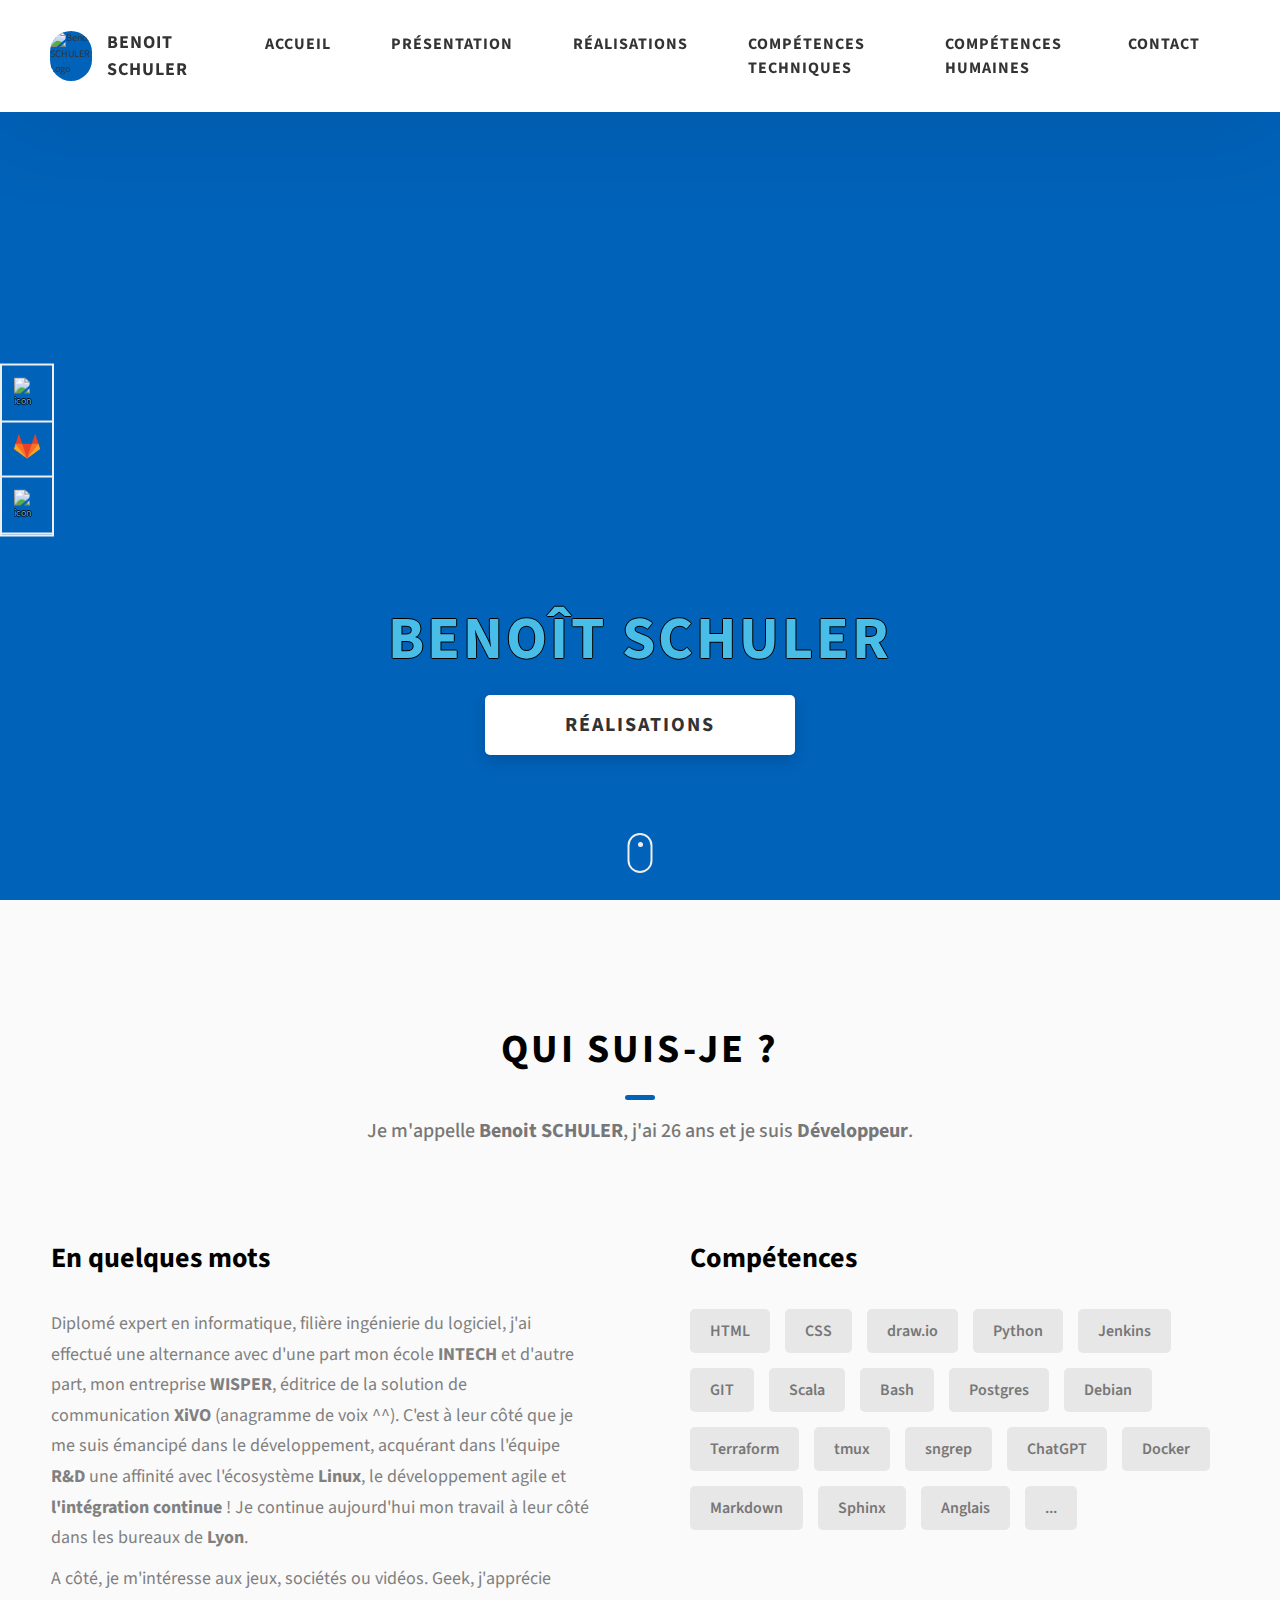
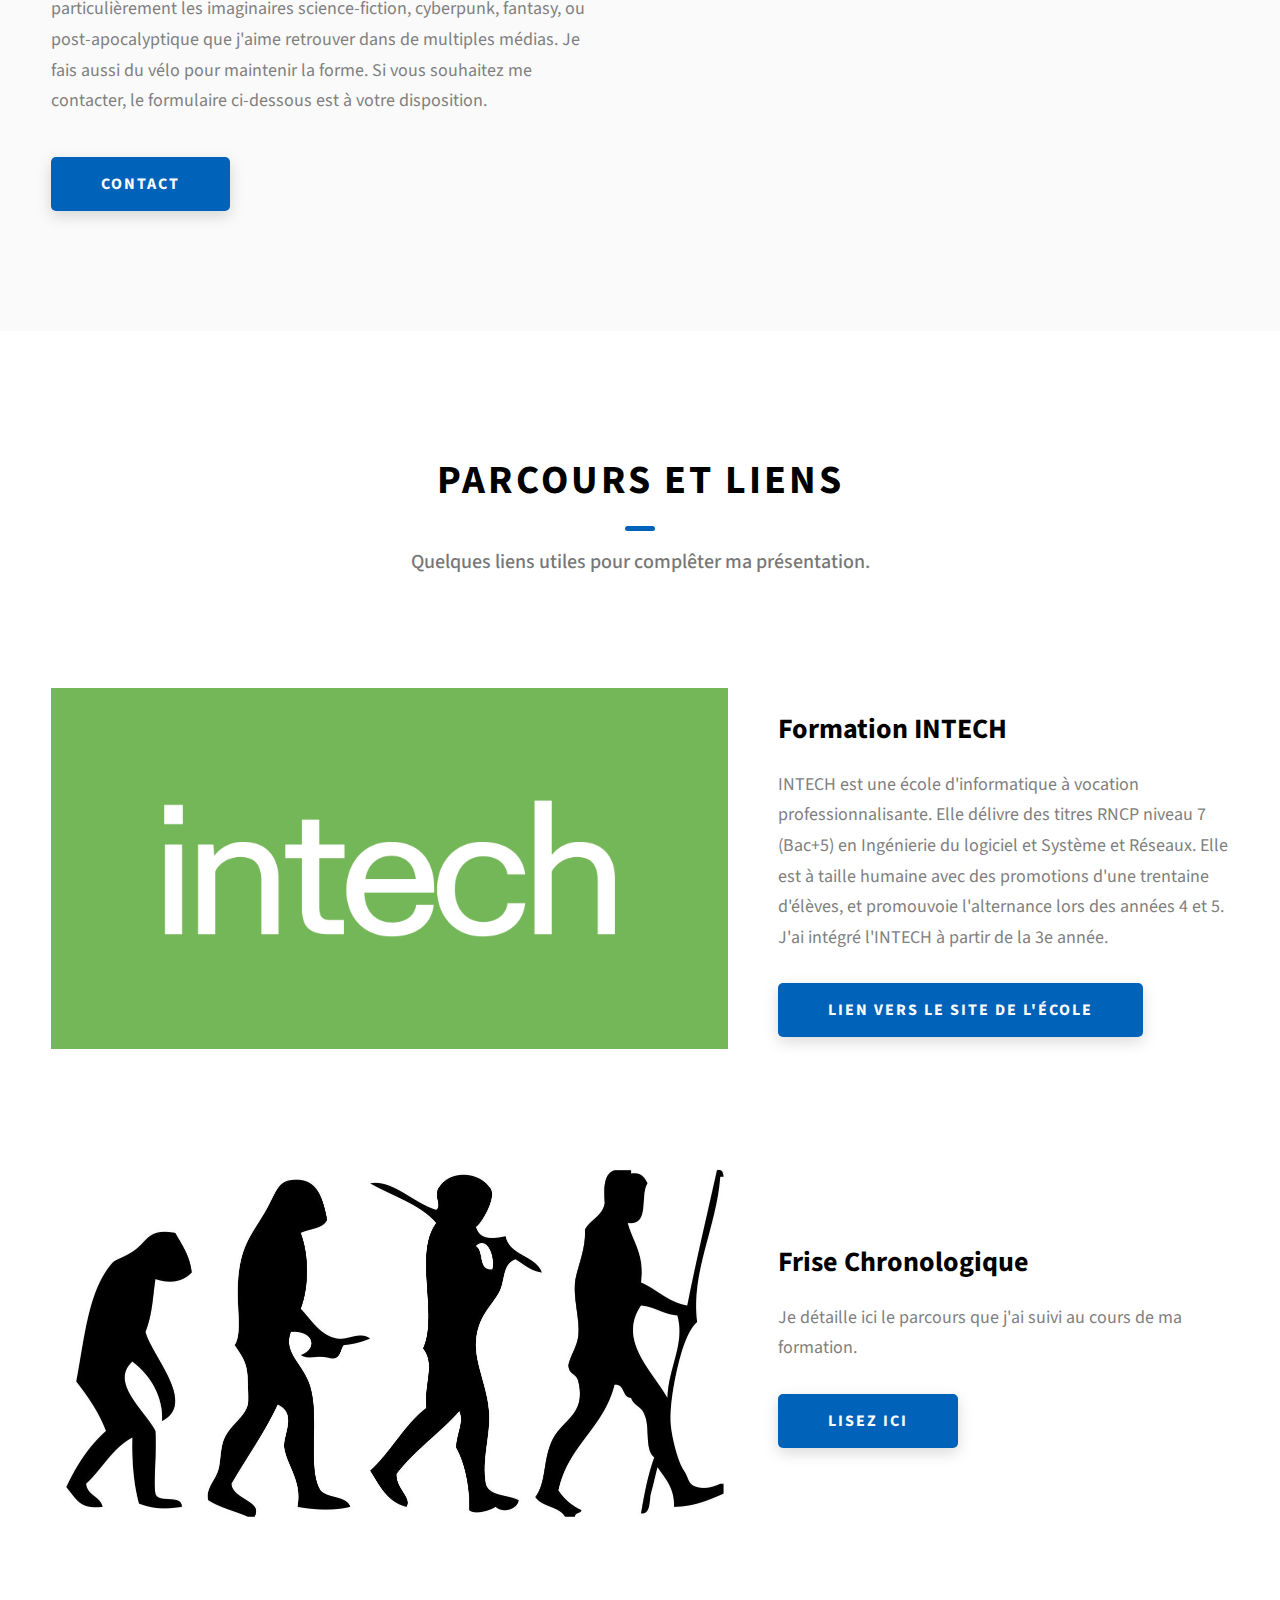
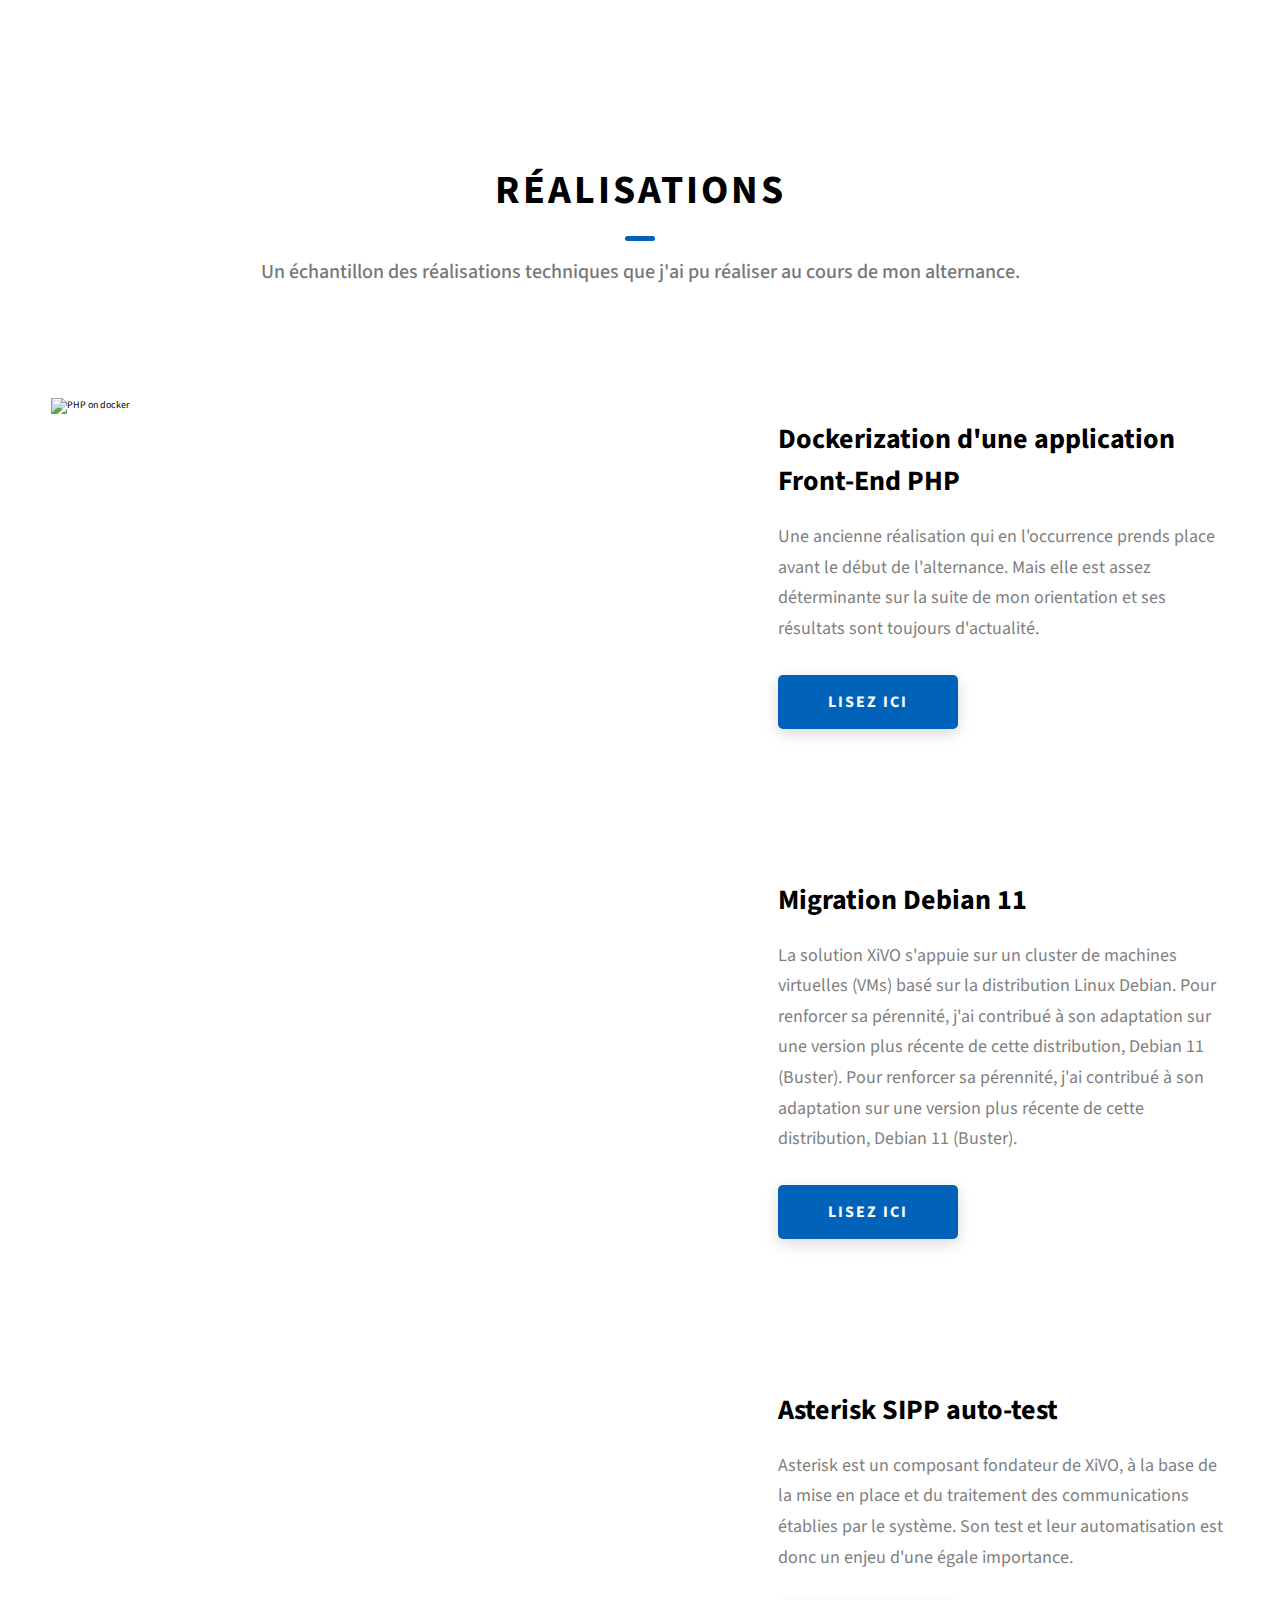
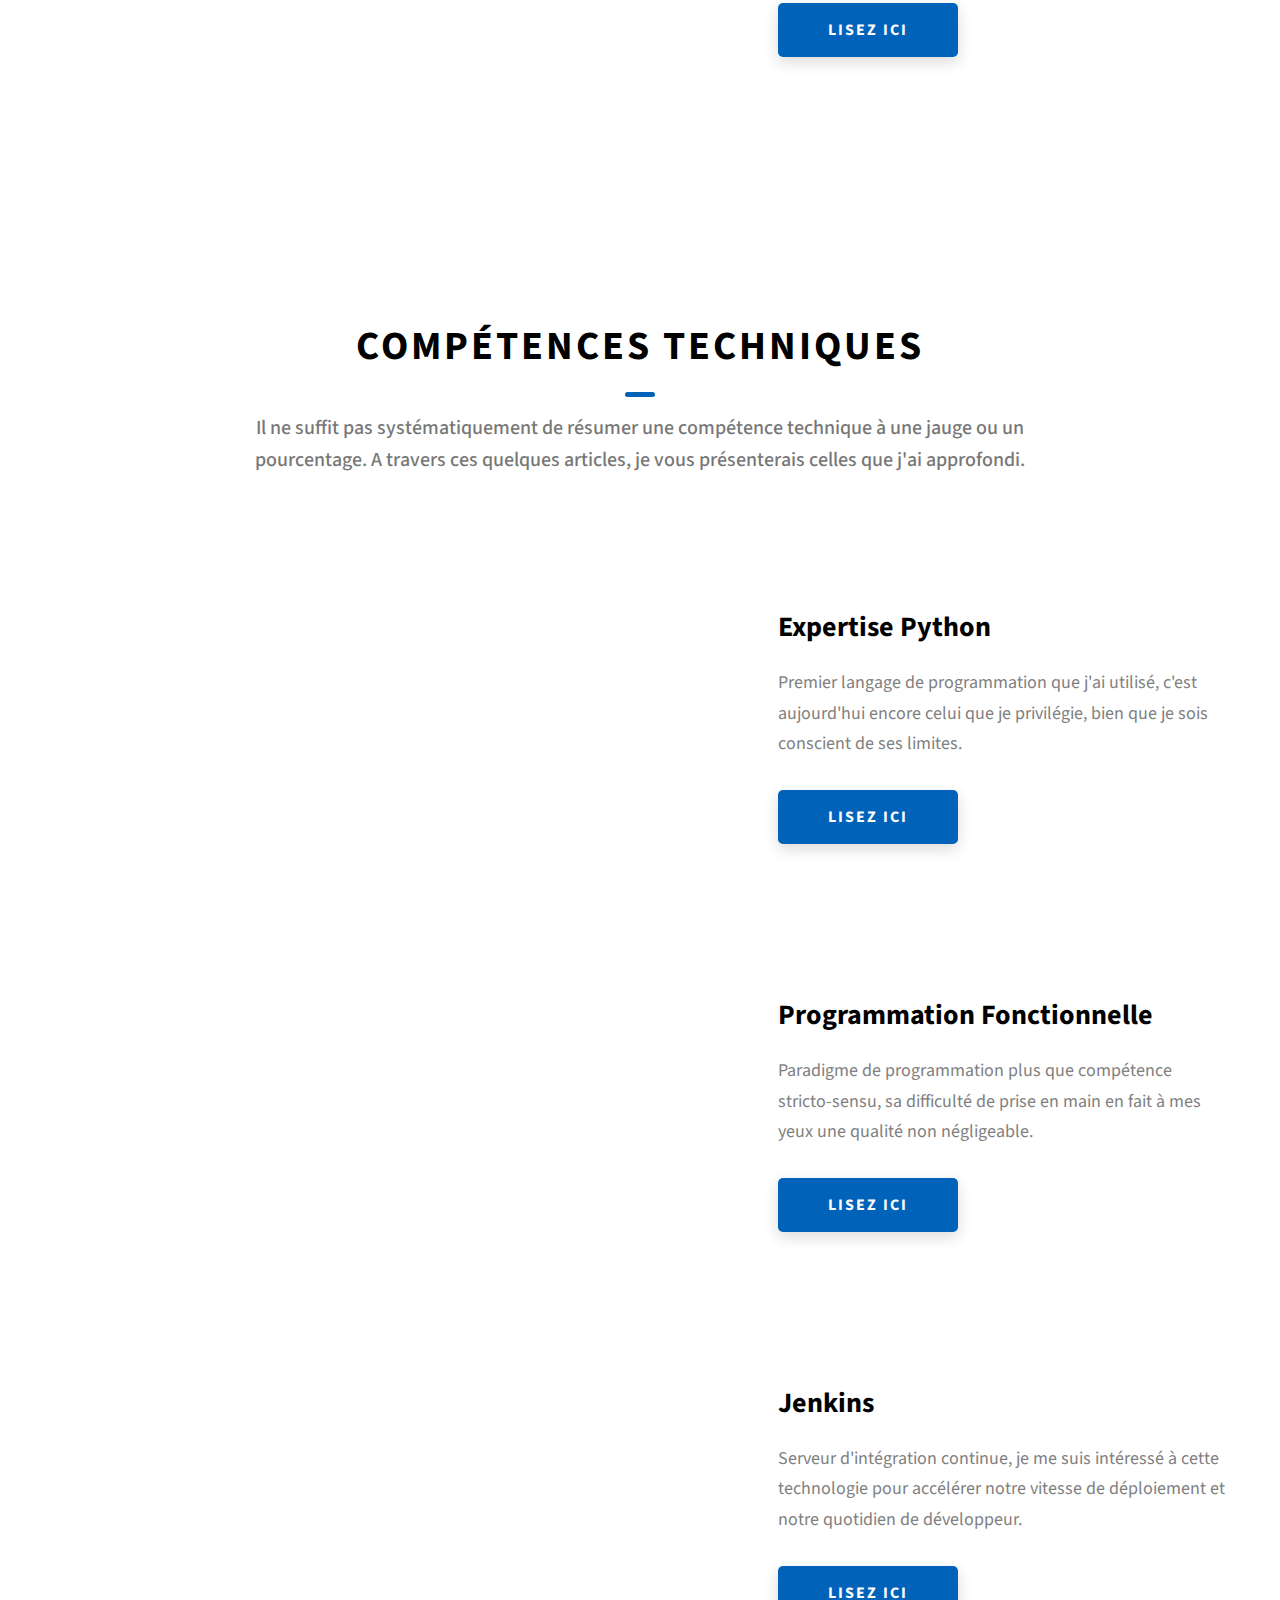
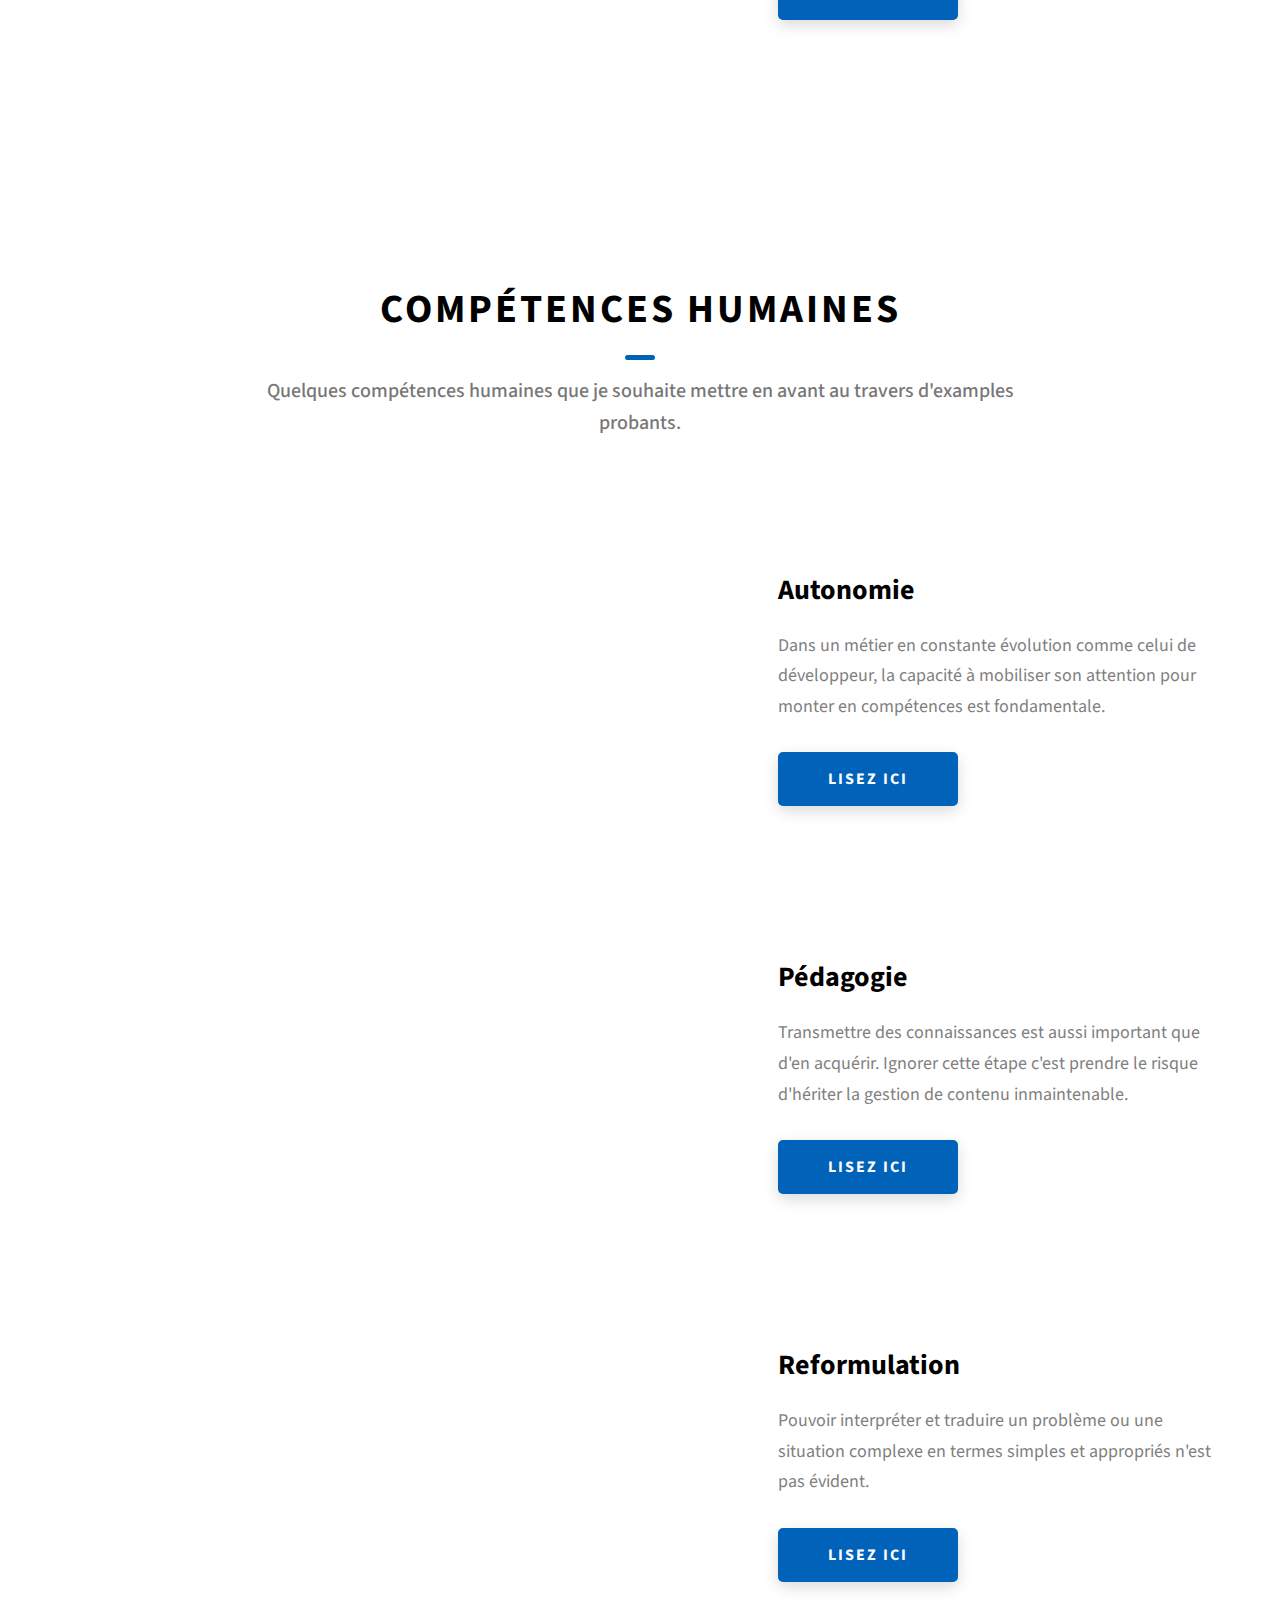
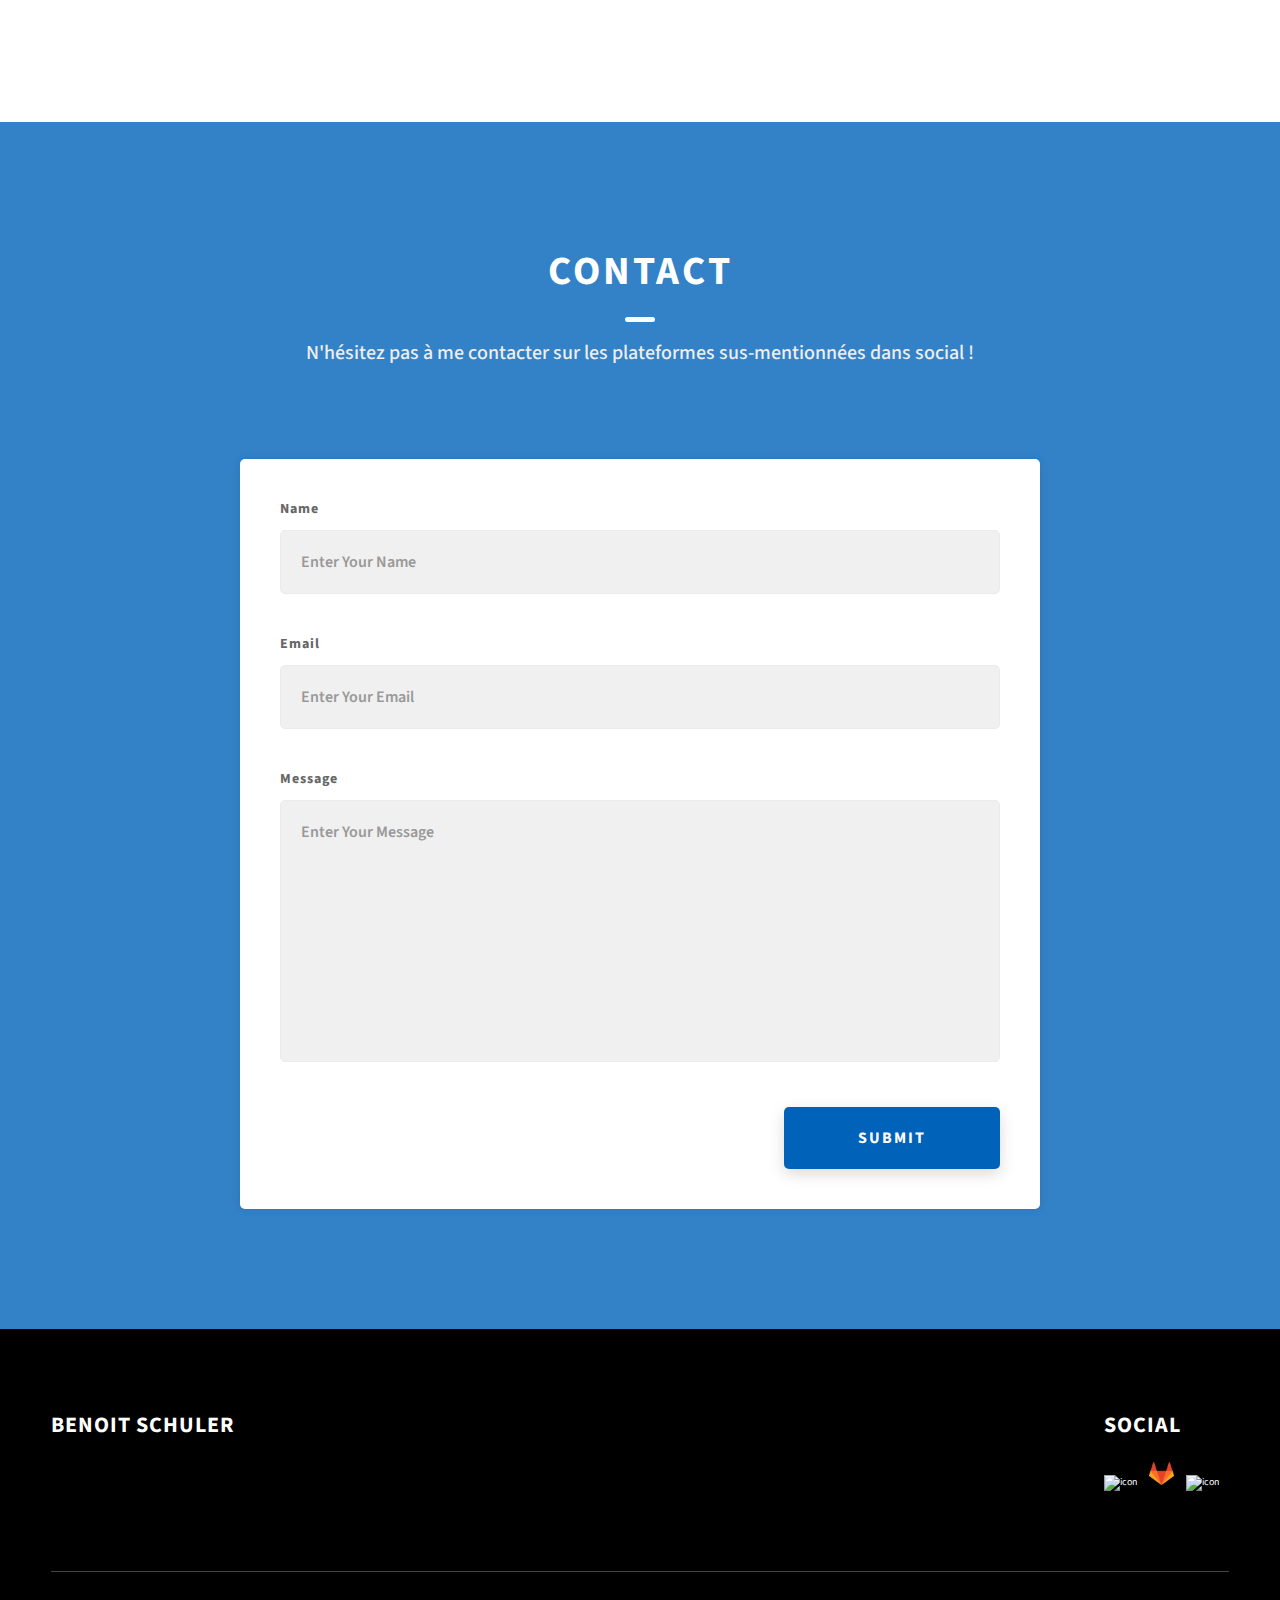
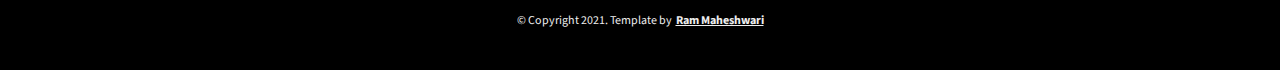
==== commit f39e92ee: "Relire r2" ====
--- a/index.html
+++ b/index.html
@@ -78,7 +78,7 @@
 
             <li class="header__sm-menu-link">
               <a href="./index.html#projects"> Réalisations </a>
-            </li>            
+            </li>
             <li class="header__sm-menu-link">
               <a href="./index.html#cpttech"> Compétences Techniques </a>
             </li>
@@ -150,7 +150,7 @@
             <h3 class="about__content-title">En quelques mots</h3>
             <div class="about__content-details">
               <p class="about__content-details-para">
-                Diplomé expert en informatique, filière ingénierie du logiciel, j'ai effectué une alternance avec d'une part mon école <strong>INTECH</strong> 
+                Diplomé expert en informatique, filière ingénierie du logiciel, j'ai effectué une alternance avec d'une part mon école <strong>INTECH</strong>
                 et d'autre part, mon entreprise <strong>WISPER</strong>, éditrice de la solution de communication <strong>XiVO</strong> (anagramme de voix ^^).
                 C'est à leur côté que je me suis émancipé dans le développement, acquérant dans l'équipe <strong>R&D</strong> une affinité avec l'écosystème <strong>Linux</strong>, le développement agile et <strong>l'intégration continue</strong> !
                 Je continue aujourd'hui mon travail à leur côté dans les bureaux de <strong>Lyon</strong>.
@@ -243,7 +243,6 @@
               <a
                 href="./frise.html"
                 class="btn btn--med btn--theme dynamicBgClr"
-                target="_blank"
                 >Lisez ici</a
               >
             </div>
@@ -296,13 +295,12 @@
             <div class="projects__row-content">
               <h3 class="projects__row-content-title">Migration Debian 11</h3>
               <p class="projects__row-content-desc">
-                La solution XiVO s'appuie sur un cluster de machines virtuelles (VMs) basée sur la distribution linux Debian.
-                Pour renforcer sa pérennité, j'ai contribué à son adaptation sur une version plus récente de cette distribution, Debian 11 (Buster).
+                La solution XiVO s'appuie sur un cluster de machines virtuelles (VMs) basé sur la distribution Linux Debian. Pour renforcer sa pérennité, j'ai contribué à son adaptation sur une version plus récente de cette distribution, Debian 11 (Buster).                Pour renforcer sa pérennité, j'ai contribué à son adaptation sur une version plus récente de cette distribution, Debian 11 (Buster).
               </p>
               <a
                 href="./project-2.html"
                 class="btn btn--med btn--theme dynamicBgClr"
-                target="_blank"
+
                 >Lisez ici</a
               >
             </div>
@@ -325,7 +323,7 @@
               <a
                 href="./project-3.html"
                 class="btn btn--med btn--theme dynamicBgClr"
-                target="_blank"
+
                 >Lisez ici</a
               >
             </div>
@@ -361,7 +359,7 @@
               <a
                 href="./cpttech-1.html"
                 class="btn btn--med btn--theme dynamicBgClr"
-                target="_blank"
+
                 >Lisez ici</a
               >
             </div>
@@ -383,7 +381,7 @@
               <a
                 href="./cpttech-2.html"
                 class="btn btn--med btn--theme dynamicBgClr"
-                target="_blank"
+
                 >Lisez ici</a
               >
             </div>
@@ -405,7 +403,7 @@
               <a
                 href="./cpttech-3.html"
                 class="btn btn--med btn--theme dynamicBgClr"
-                target="_blank"
+
                 >Lisez ici</a
               >
             </div>
@@ -440,7 +438,7 @@
               <a
                 href="./cpthum-1.html"
                 class="btn btn--med btn--theme dynamicBgClr"
-                target="_blank"
+
                 >Lisez ici</a
               >
             </div>
@@ -462,7 +460,7 @@
               <a
                 href="./cpthum-2.html"
                 class="btn btn--med btn--theme dynamicBgClr"
-                target="_blank"
+
                 >Lisez ici</a
               >
             </div>
@@ -484,7 +482,7 @@
               <a
                 href="./cpthum-3.html"
                 class="btn btn--med btn--theme dynamicBgClr"
-                target="_blank"
+
                 >Lisez ici</a
               >
             </div>
@@ -576,10 +574,6 @@
           </div>
           <div class="main-footer__row main-footer__row-2">
             <h4 class="heading heading-sm text-lt">Benoit SCHULER</h4>
-            <p class="main-footer__short-desc">
-              Bravo, vous êtes arrivés en bas de ma SPA ! <br>
-              Merci de m'avoir lu, et à bientôt peut-être ?
-            </p>
           </div>
         </div>
 
